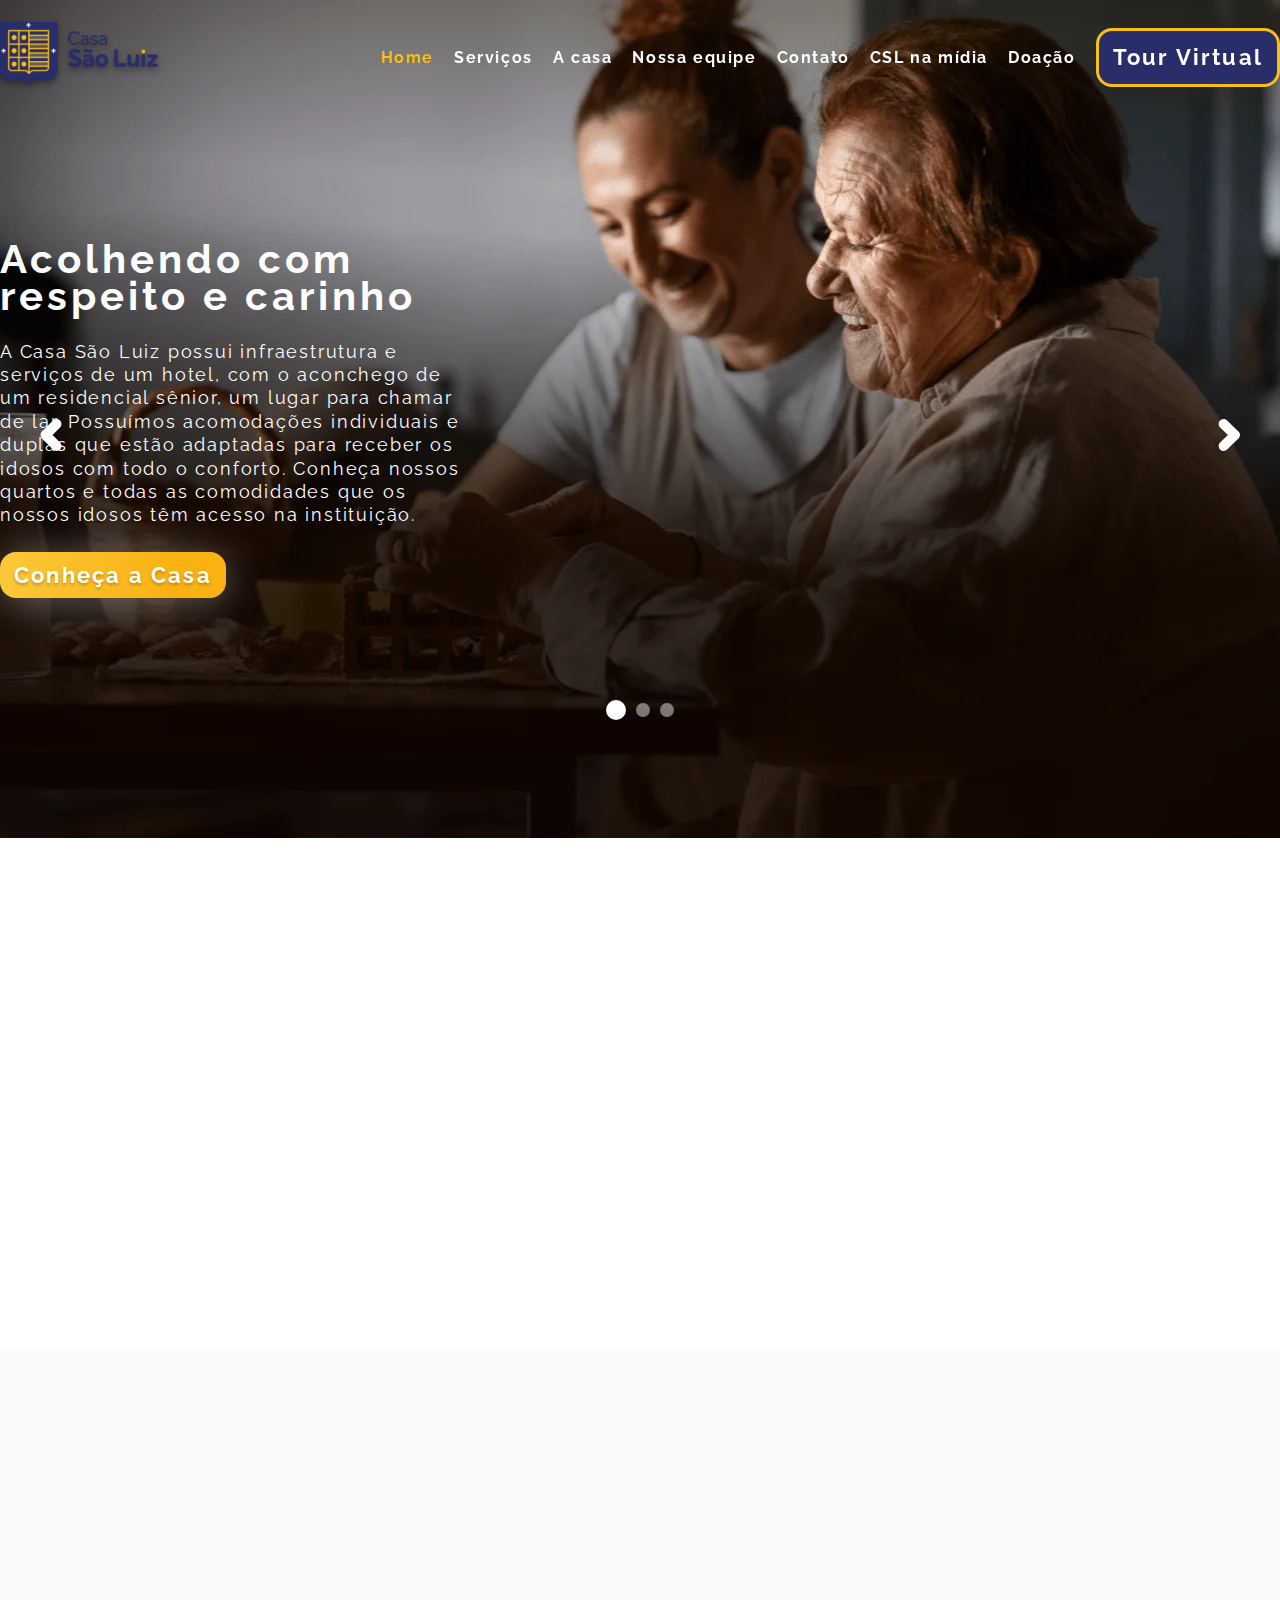
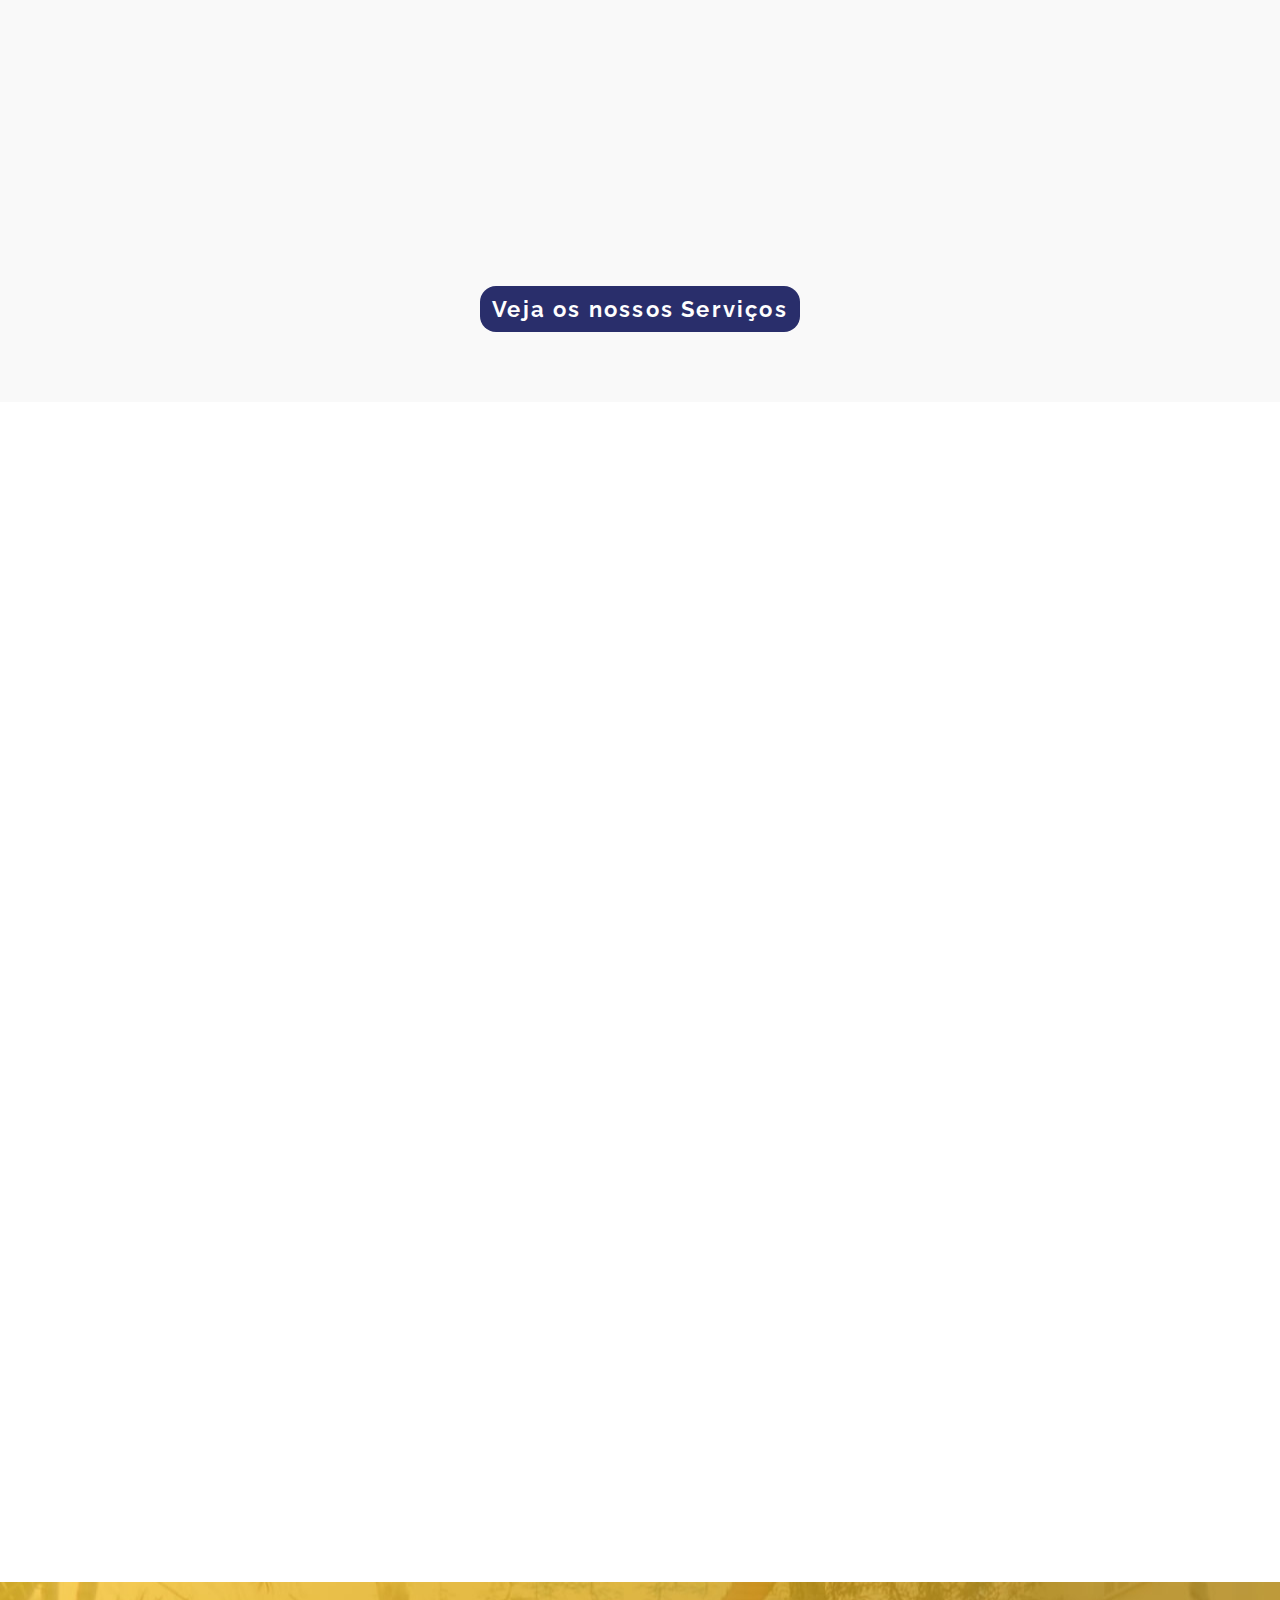
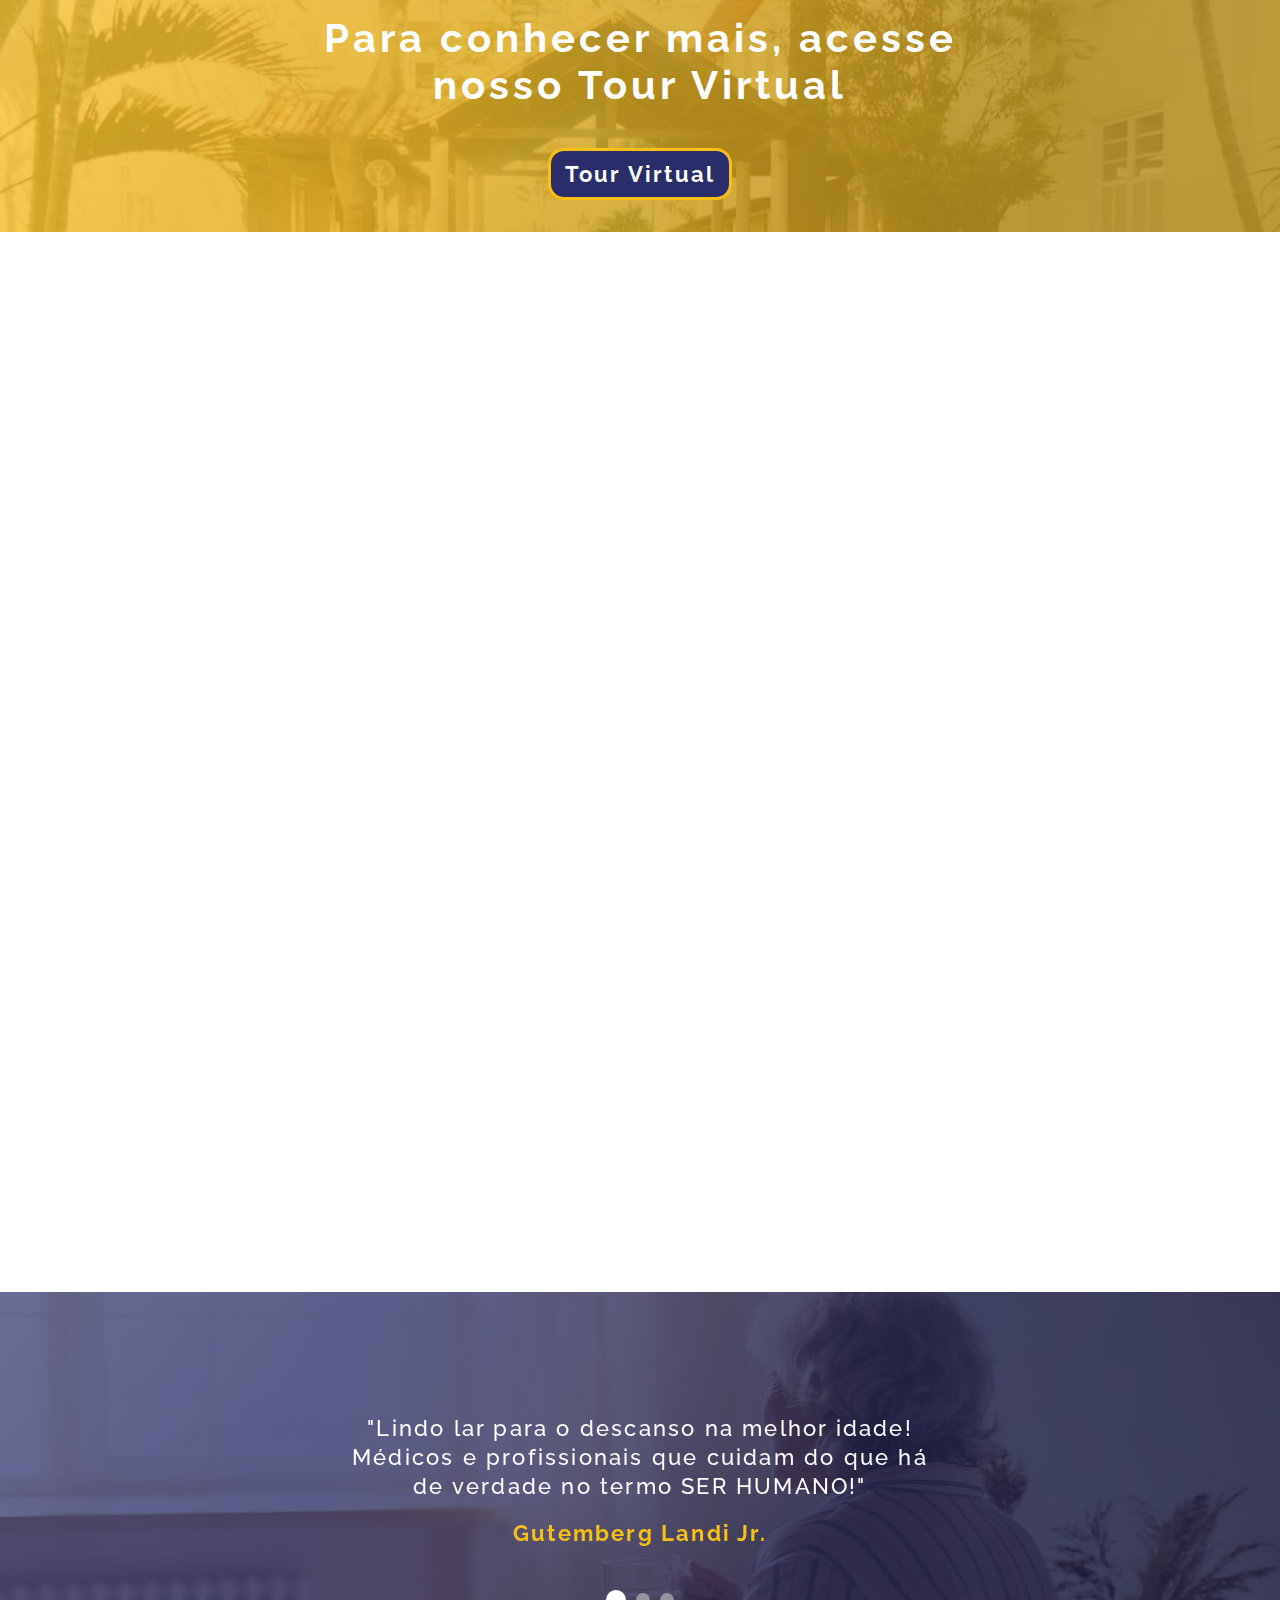
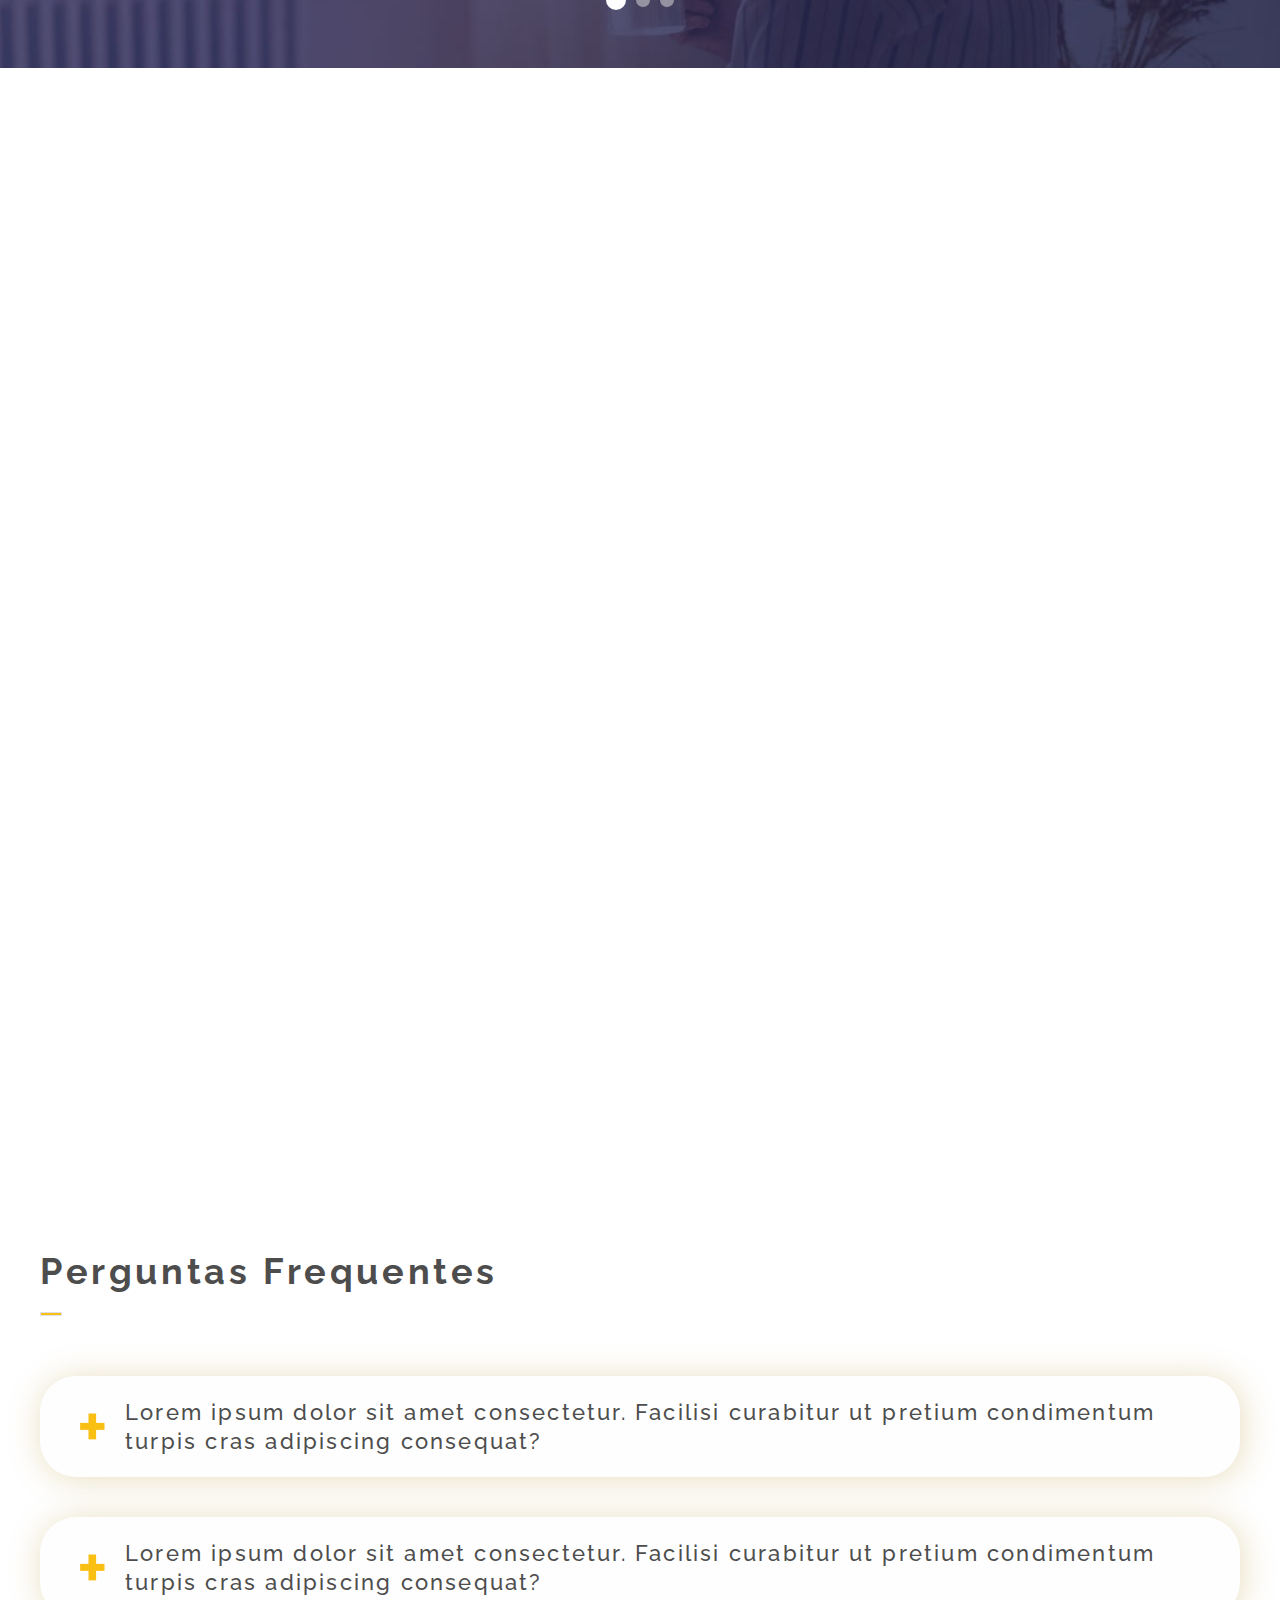
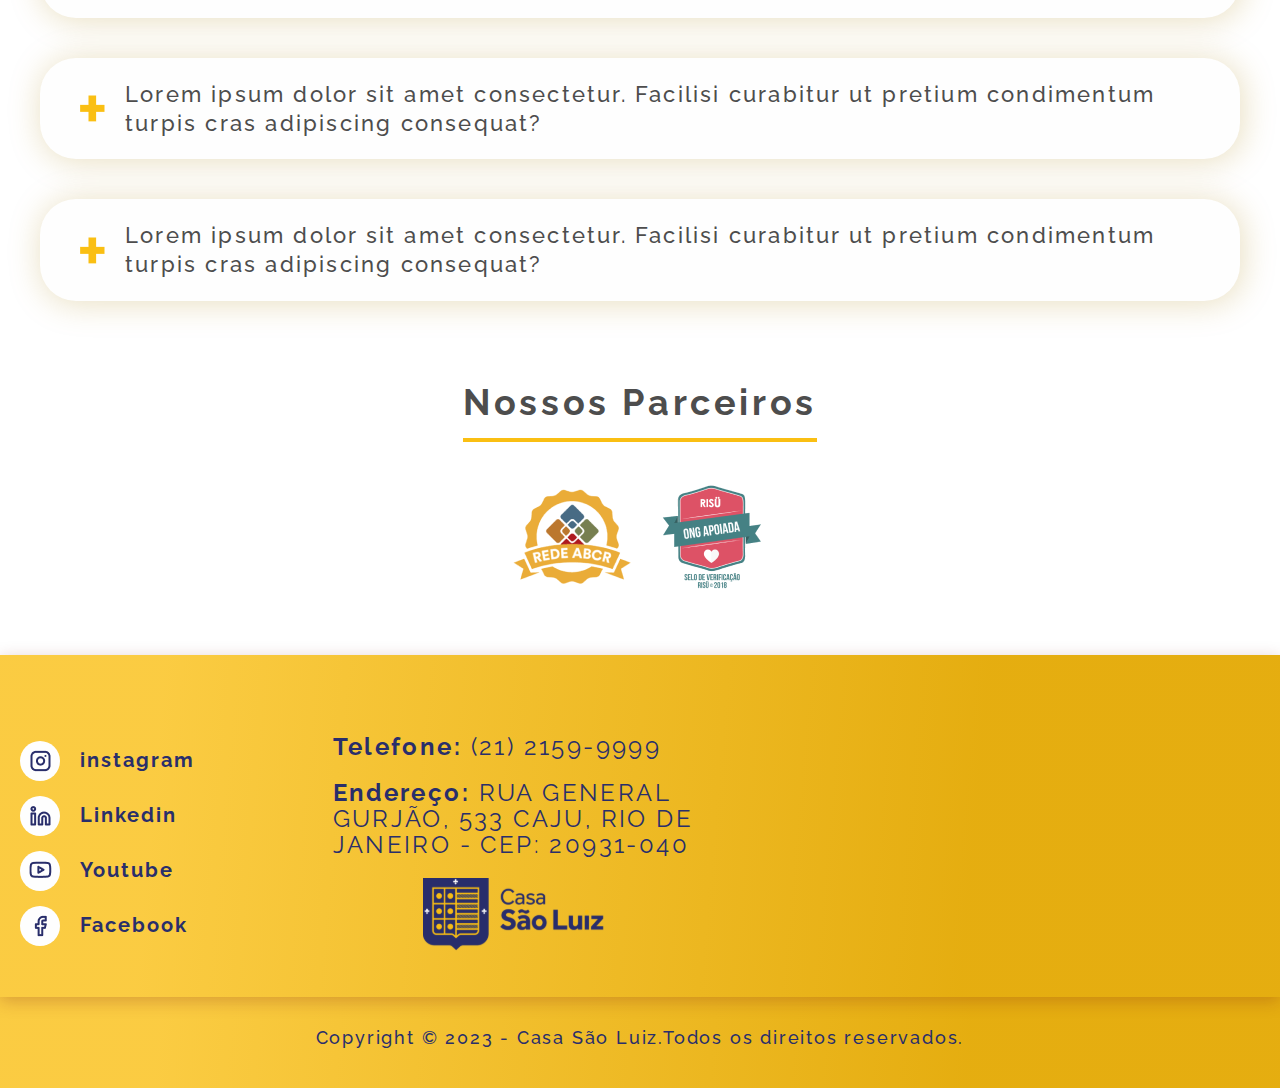
==== index.html @ 46556c10 "change form/ change size fonts/ change btn tour" ====
<!DOCTYPE html>
<html lang="pt-br">

<head>
    <meta charset="UTF-8">
    <meta http-equiv="X-UA-Compatible" content="IE=edge">
    <meta name="viewport" content="width=device-width, initial-scale=1">
    <meta name="description"
        content="A Casa de repouso São Luiz é uma Instituição para Idosos sem fins lucrativos. Acolhemos idosos com carinho e respeito há 130 anos.">
    <meta property="og:locale" content="pt_BR">
    <meta property="og:type" content="website">
    <meta property="og:title" content="Home - Casa São Luiz">
    <meta property="og:description"
        content="A Casa de repouso São Luiz é uma Instituição para Idosos sem fins lucrativos. Acolhemos idosos com carinho e respeito há 130 anos.">
    <meta property="og:site_name" content="Casa São Luiz">
    <meta property="article:publisher" content="https://www.facebook.com/casasluiz">
    <meta property="article:modified_time" content="2022-12-30T17:38:30+00:00">
    <meta property="og:image"
        content="https://casasaoluiz.org.br/wp-content/uploads/2021/04/CSL_DSC_1509-2_-1024x683.jpg">
    <meta name="twitter:card" content="summary_large_image">
    <meta name="twitter:label1" content="Est. tempo de leitura">
    <meta name="twitter:data1" content="1 minuto">
    <link rel="icon" sizes="32x32"
        href="https://cdn-hhoal.nitrocdn.com/YfvoYztIBISLGSLaoXtynJzKBxOsfIvE/assets/images/optimized/rev-8e15d08/casasaoluiz.org.br/wp-content/uploads/2021/05/e43bed149fd777dd4f799c64f51aa067.cropped-favicon-1.png">
    <link rel="icon" sizes="192x192"
        href="https://cdn-hhoal.nitrocdn.com/YfvoYztIBISLGSLaoXtynJzKBxOsfIvE/assets/images/optimized/rev-8e15d08/casasaoluiz.org.br/wp-content/uploads/2021/05/98d83c15ada9cad750ed7e3f1832c7be.cropped-favicon-1.png">
    <link rel="apple-touch-icon"
        href="https://cdn-hhoal.nitrocdn.com/YfvoYztIBISLGSLaoXtynJzKBxOsfIvE/assets/images/optimized/rev-8e15d08/casasaoluiz.org.br/wp-content/uploads/2021/05/f9b56d14bc8db55ab7fe6b8661c7eecb.cropped-favicon-1.png">
    <title>Home - Casa São Luiz</title>
    <link rel="stylesheet" href="css/style.css">
    <link rel="stylesheet" href="css/bootstrap.min.css">


</head>

<body>

    <header>
        <div class="container_header">
            <div class="container_header_int">
                <div class="area_container_header">
                    <a href="index.html">
                        <div class="logo">
                            <img src="img/logo.svg" alt="Casa São Luiz">
                        </div>
                    </a>
                   
                    <nav>
                        <ul>
                            <li><a href="index.html" class="active_menu">Home</a></li>
                            <li><a href="servicos.html">Serviços</a></li>
                            <li><a href="casa.html">A casa</a></li>
                            <li><a href="equipe.html">Nossa equipe</a></li>
                            <li><a href="contato.html">Contato</a></li>
                            <li><a href="csl_midia.html">CSL na mídia</a></li>
                            <li><a href="doacao.html">Doação</a></li>
                            <li class="btn_tour"><a href="#">Tour Virtual</a></li>
                        </ul>
                    </nav>
                    <div class="menu_mobile_open">
                        <div></div>
                        <div></div>
                        <div></div>
                    </div>

                    <div class="menu_mobile_close">
                        <div class="line_1"></div>
                        <div class="line_2"></div>
                    </div>

                    <div class="menu_mobile">
                        <nav>
                            <ul>
                                <li><a href="index.html">Home</a></li>
                                <li><a href="servicos.html">Serviços</a></li>
                                <li><a href="casa.html">A casa</a></li>
                                <li><a href="equipe.html">Nossa equipe</a></li>
                                <li><a href="contato.html">Contato</a></li>
                                <li><a href="csl_midia.html">CSL na mídia</a></li>
                                <li><a href="doacao.html">Doação</a></li>
                                <li class="btn_tour"><a href="#">Tour Virtual</a></li>
                            </ul>
                        </nav>
                    </div>


                </div>
            </div>
        </div>
    </header>

    <div id="carouselExampleControls" class="carousel slide" data-ride="carousel">

        <ol class="carousel-indicators principal">

            <div data-target="#carouselExampleControls" data-slide-to="0" class="active"></div>
            <div data-target="#carouselExampleControls" data-slide-to="1"></div>
            <div data-target="#carouselExampleControls" data-slide-to="2"></div>
        </ol>

        <div class="carousel-inner">

            <div class="carousel-item active">
                <div class="row">

                    <div class="area_slide_1">
                        <div class="container_text_slide">
                            <div class="container_text_slide_int">

                                <div class="area_texts_slide">
                                    <div class="title_slide">
                                        <h2>Acolhendo com respeito e carinho</h2>
                                    </div>

                                    <div class="sub_title_slide">
                                        <p>
                                            A Casa São Luiz possui infraestrutura e serviços de um hotel, com o
                                            aconchego de
                                            um residencial sênior, um lugar para chamar de lar. Possuímos acomodações
                                            individuais e duplas que estão adaptadas para receber os idosos com todo o
                                            conforto. Conheça nossos quartos e todas as comodidades que os nossos idosos
                                            têm
                                            acesso na instituição.
                                        </p>
                                    </div>

                                    <a href="#" target="_blank">
                                        <div class="btn_slide">
                                            <h2>Conheça a Casa</h2>
                                        </div>
                                    </a>

                                </div>

                            </div>
                        </div>
                    </div>

                </div>
            </div>

            <div class="carousel-item">
                <div class="row">

                    <div class="area_slide_2">
                        <div class="container_text_slide">
                            <div class="container_text_slide_int">

                                <div class="area_texts_slide">
                                    <div class="title_slide">
                                        <h2>Veja os nossos serviços</h2>
                                    </div>

                                    <div class="sub_title_slide">
                                        <p>
                                            Somos uma instituição centenária com a missão de proporcionar atendimento
                                            profissional de excelência aos nossos hóspedes, oferecendo equipe
                                            multidisciplinar e estrutura física segura e adaptada para bem receber todos
                                            os residentes.
                                        </p>
                                    </div>

                                    <a href="#" target="_blank">
                                        <div class="btn_slide">
                                            <h2>Conheça nossos Serviços</h2>
                                        </div>
                                    </a>

                                </div>

                            </div>
                        </div>
                    </div>

                </div>
            </div>

            <div class="carousel-item">
                <div class="row">

                    <div class="area_slide_3">
                        <div class="container_text_slide">
                            <div class="container_text_slide_int">

                                <div class="area_texts_slide">
                                    <div class="title_slide">
                                        <h2>Faça uma doação para nós</h2>
                                    </div>

                                    <div class="sub_title_slide">
                                        <p>
                                            A Casa São Luiz é uma instituição sem fins lucrativos. Isso significa que os
                                            valores recebidos pela Casa são reinvestidos em ações de melhoria do nosso
                                            espaço e da nossa equipe, sempre almejando um atendimento de excelência para
                                            nossos residentes.
                                        </p>
                                    </div>

                                    <a href="#" target="_blank">
                                        <div class="btn_slide">
                                            <h2>Faça uma Doação</h2>
                                        </div>
                                    </a>

                                </div>

                            </div>
                        </div>
                    </div>

                </div>
            </div>

        </div>

        <a class="carousel-control-prev" href="#carouselExampleControls" role="button" data-slide="prev">
            <div class="img_prev">
                <svg width="22" height="32" viewBox="0 0 21 32" fill="none" xmlns="http://www.w3.org/2000/svg">
                    <path d="M16 27L5 16L16 5" stroke="#FEFEFE" stroke-width="10" stroke-linecap="round"
                        stroke-linejoin="round" />
                </svg>
            </div>
            <!--<span class="carousel-control-prev-icon" aria-hidden="true"></span>-->
            <span class="sr-only">Previous</span>
        </a>
        <a class="carousel-control-next" href="#carouselExampleControls" role="button" data-slide="next">
            <div class="img_next">
                <svg width="22" height="32" viewBox="0 0 22 32" fill="none" xmlns="http://www.w3.org/2000/svg">
                    <path d="M5.61187 5L17 16L5.61187 27" stroke="#FEFEFE" stroke-width="10" stroke-linecap="round"
                        stroke-linejoin="round" />
                </svg>
            </div>
            <!--<span class="carousel-control-next-icon" aria-hidden="true"></span>-->
            <span class="sr-only">Next</span>
        </a>

    </div>

    <div class="container_casa">
        <div class="container_casa_int">
            <div class="area_casa">

                <div class="area_texts_casa" data-animation="left">

                    <div class="title_casa">
                        <h2>
                            A casa
                        </h2>
                    </div>

                    <div class="sub_title_casa">
                        <p>
                            A Casa São Luiz é uma instituição sem fins lucrativos que oferece cuidados com carinho e
                            respeito aos idosos +60. Possuímos profissionais capacitados e treinados. Oferecemos todo o
                            conforto e serviços de um residencial tanto para moradia como para moradia temporária.
                            Estamos preparados para receber também idosos que precisam de cuidados específicos.
                        </p>
                    </div>
                    <a href="#">
                        <div class="btn_casa">
                            <h2>
                                Conheça a Casa
                            </h2>
                        </div>
                    </a>


                </div>
                <div class="img_casa" data-animation="right">
                    <img src="img/a_casa.jpg" alt="A casa">
                </div>


            </div>
        </div>
    </div>


    <div class="container_servicos">

        <div class="container_servicos_int">
            <div class="area_servicos">

                <div class="img_servicos_1" data-animation="down" data-delay-1>
                    <div class="area_text_servicos">

                        <div class="title_servicos">
                            <h2>
                                Equipe de Cuidados Multidisciplinar
                            </h2>
                        </div>

                        <div class="sub_title_servicos">
                            <p>
                                Formada por profissionais de diversas áreas da saúde capacitados para atender os nossos
                                idosos.
                            </p>
                        </div>

                    </div>
                </div>
                <div class="img_servicos_2" data-animation="down" data-delay-2>
                    <div class="area_text_servicos">

                        <div class="title_servicos">
                            <h2>
                                Acompanhamento Médico
                            </h2>
                        </div>

                        <div class="sub_title_servicos">
                            <p>
                                Nossos médicos realizam o acompanhamento integral dos nossos residentes.
                            </p>
                        </div>

                    </div>
                </div>
                <div class="img_servicos_3" data-animation="down" data-delay-3>
                    <div class="area_text_servicos">

                        <div class="title_servicos">
                            <h2>
                                Enfermagem e Cuidadores 24h
                            </h2>
                        </div>

                        <div class="sub_title_servicos">
                            <p>
                                Equipe composta por enfermeiras, técnicos e cuidadores.
                            </p>
                        </div>

                    </div>
                </div>
                <div class="img_servicos_4"  data-animation="down" data-delay-4>
                    <div class="area_text_servicos">

                        <div class="title_servicos">
                            <h2>
                                Socialização
                            </h2>
                        </div>

                        <div class="sub_title_servicos">
                            <p>
                                Promovemos diversas atividades importantes para a rotina dos idosos.
                            </p>
                        </div>

                    </div>
                </div>

            </div>

            <a href="#">
                <div class="btn_servicos">
                    <h2>Veja os nossos Serviços</h2>
                </div>
            </a>

        </div>
    </div>




    <div class="container_atendimento">
        <div class="container_atendimento_int">
            <div class="title_atendimento"  data-animation="left">
                <h2>Modalidades de Atendimento</h2>
                <div class="border"></div>
            </div>
            <div class="area_atendimento">

                <div class="atendimento_card" data-animation="down" data-delay-1 data-animation-top>
                    <div class="area_texts_residencia">

                        <div class="title_residencia">
                            <h2>Residência Permanente:</h2>
                        </div>
                        <div class="sub_title_residencia">
                            <p>
                                Oferecemos um conceito diferenciado de residência sênior permanente. Os idosos desfrutam
                                das
                                vantagens de morar em um lar tranquilo e moderno. Além de terem a disposição serviços
                                voltados para o bem-estar e a socialização dos residentes.
                            </p>
                        </div>
                        <div class="info_residencia">
                            <a href="#">
                                <p>Saiba mais +</p>
                            </a>
                        </div>
                    </div>
                    <div class="border_right"></div>
                </div>

                <div class="atendimento_card"  data-animation="down" data-delay-3 data-animation-top>
                    <div class="area_texts_residencia">

                        <div class="title_residencia">
                            <h2>Residência Temporária:</h2>
                        </div>
                        <div class="sub_title_residencia">
                            <p>
                                A Casa São Luiz também oferece a modalidade de residência temporária. Ela é indicada
                                para idosos que necessitam passar um tempo conosco, seja um período de férias ou um
                                período de recuperação, por exemplo, decorrente de uma intervenção cirúrgica.
                            </p>
                        </div>

                        <div class="info_residencia">
                            <a href="#">
                                <p>Saiba mais +</p>
                            </a>
                        </div>

                    </div>
                    <div class="border_right"></div>
                </div>

            </div>
        </div>
    </div>

    <div class="container_slide">
        <div class="container_slide_int">

            <div class="area_slide_servicos">

                <div id="carouselExampleControls_2" class="carousel slide" data-ride="carousel" data-animation="left">

                    <div class="carousel-inner">

                        <div class="carousel-item active">
                            <div class="row">
                                <div class="img_slide">
                                    <img src="img/img_slide_1.jpg" alt="" loading="lazy">
                                </div>
                            </div>
                        </div>

                        <div class="carousel-item">
                            <div class="row">

                                <div class="img_slide">
                                    <img src="img/img_slide_2.jpg" alt="" loading="lazy">
                                </div>

                            </div>
                        </div>

                        <div class="carousel-item">
                            <div class="row">

                                <div class="img_slide">
                                    <img src="img/img_slide_3.jpg" alt="" loading="lazy">
                                </div>

                            </div>
                        </div>

                    </div>

                </div>

                <div class="area_text_slide" data-animation="right">
                    <div class="text_slide_servicos">
                        <p>
                            A Casa São Luiz possui infraestrutura e serviços de um hotel, com o aconchego de um
                            residencial
                            sênior, um lugar para chamar de lar. Possuímos acomodações individuais e duplas que estão
                            adaptadas
                            para receber os idosos com todo o conforto. Conheça nossos quartos e todas as comodidades
                            que os
                            nossos idosos têm acesso na instituição.
                        </p>
                    </div>
                    <ol class="carousel-indicators position">
                        <div data-target="#carouselExampleControls_2" data-slide-to="0" class="img_icon_slide active">
                            <img src="img/img_icon_slide_1.jpg" alt="" loading="lazy">
                        </div>
                        <div data-target="#carouselExampleControls_2" data-slide-to="1" class="img_icon_slide">
                            <img src="img/img_icon_slide_2.jpg" alt="" loading="lazy">
                        </div>
                        <div data-target="#carouselExampleControls_2" data-slide-to="2" class="img_icon_slide">
                            <img src="img/img_icon_slide_3.jpg" alt="" loading="lazy">
                        </div>
                    </ol>

                </div>

            </div>


        </div>
    </div>


    <section id="container_tour">
        <div class="container_tour">
            <div class="container_tour_int">
                <div class="area_tour">
                    <div class="title_tour">
                        <h2>
                            Para conhecer mais, acesse<br> nosso Tour Virtual
                        </h2>
                    </div>
                    <a href="#">
                        <div class="btn_tour">
                            <h2>
                                Tour Virtual
                            </h2>
                        </div>
                    </a>

                </div>
            </div>
        </div>
    </section>



    <div class="container_galery">
        <div class="container_galery_int">
            <div class="area_galery">
                <div class="galery" data-animation="down" data-delay-1>
                    <img src="img/galery_1.webp" alt="" loading="lazy">
                </div>
                <div class="galery" data-animation="down" data-delay-2>
                    <img src="img/galery_2.webp" alt="" loading="lazy">
                </div>
                <div class="galery" data-animation="down" data-delay-3>
                    <img src="img/galery_3.webp" alt="" loading="lazy">
                </div>
                <div class="galery" data-animation="down" data-delay-1>
                    <img src="img/galery_4.webp" alt="" loading="lazy">
                </div>
                <div class="galery" data-animation="down" data-delay-2>
                    <img src="img/galery_5.webp" alt="" loading="lazy">
                </div>
                <div class="galery" data-animation="down" data-delay-3>
                    <img src="img/galery_6.webp" alt="" loading="lazy">
                </div>
                <div class="galery" data-animation="down" data-delay-1>
                    <img src="img/galery_7.webp" alt="" loading="lazy">
                </div>
                <div class="galery" data-animation="down" data-delay-2>
                    <img src="img/galery_8.webp" alt="" loading="lazy">
                </div>
                <div class="galery" data-animation="down" data-delay-3>
                    <img src="img/galery_9.webp" alt="" loading="lazy">
                </div>
               
            </div>
        </div>
    </div>

    <div class="modal_galery">
        <div class="area_modal_galery">
            <div class="area_close">
                <img src="img/close.svg" alt="">
            </div>
         
            <img class="modal_img" src="">
        </div>
    </div>



    <div class="container_comments">
        <div class="container_comments_int">
            <div class="area_comments">

                <div id="carouselExampleControls_3" class="carousel slide" data-ride="carousel">
                    <ol class="carousel-indicators principal_2">
                        <div data-target="#carouselExampleControls_3" data-slide-to="0" class="active"></div>
                        <div data-target="#carouselExampleControls_3" data-slide-to="1"></div>
                        <div data-target="#carouselExampleControls_3" data-slide-to="2"></div>
                    </ol>

                    <div class="carousel-inner">

                        <div class="carousel-item active">
                            <div class="row">
                                <div class="area_comments_int">
                                    <div class="comment">
                                        <h2>
                                            "Lindo lar para o descanso na melhor idade! Médicos e profissionais que
                                            cuidam do que há de verdade no termo SER HUMANO!"
                                        </h2>
                                    </div>
                                    <div class="author">
                                        <h2>
                                            Gutemberg Landi Jr.
                                        </h2>
                                    </div>
                                </div>

                            </div>
                        </div>

                        <div class="carousel-item">
                            <div class="row">
                                <div class="area_comments_int">
                                    <div class="comment">
                                        <h2>
                                            "Local agradável, acolhedor e com pessoas simpáticas no seu atendimento."
                                        </h2>
                                    </div>
                                    <div class="author">
                                        <h2>
                                            Fernando Frota
                                        </h2>
                                    </div>
                                </div>

                            </div>
                        </div>

                        <div class="carousel-item">
                            <div class="row">
                                <div class="area_comments_int">
                                    <div class="comment">
                                        <h2>
                                            "Lugar de Paz e Tranquilidade, foi um prazer ter trabalhado neste ambiente,
                                            ou melhor, ter feito parte desta família tanto da parte profissional quanto
                                            da parte dos residentes..Experiência para toda a Vida!"
                                        </h2>
                                    </div>
                                    <div class="author">
                                        <h2>
                                            Alexandre Mendes
                                        </h2>
                                    </div>
                                </div>

                            </div>
                        </div>

                    </div>

                </div>

            </div>
        </div>
    </div>

    <div class="container_blog">
        <div class="container_blog_int">
            <div class="area_blog_texts">
                <div class="title_blog" data-animation="left" data-delay-1>
                    <h2>Notícias do nosso Blog</h2>
                    <div class="border"></div>
                </div>

                <div class="sub_title_blog" data-animation="left" data-delay-2>
                    <p>
                        O blog da Casa São Luiz busca oferecer conteúdo exclusivo para os nossos visitantes. Aqui você
                        encontra temas relevantes sobre saúde e bem-estar, cuidados com os idosos, histórias sobre
                        nossos residentes e colaboradores, além de dicas das nossas equipes.
                    </p>
                </div>

                <a href="#">
                    <div class="btn_blog"  data-animation="left" data-delay-3>
                        <h2>
                            Conheça nosso Blog
                        </h2>
                    </div>
                </a>

            </div>

            <div class="area_blog_post">

                <div class="img_blog_1" data-animation="down" data-delay-1>
                    <div class="area_text_blog_post">

                        <div class="title_blog_post">
                            <h2>
                                Como combater o alcoolismo na terceira idade?
                            </h2>
                        </div>

                        <div class="sub_title_blog_post">
                            <p>
                                Alcoolismo na terceira idade - Muito se fala em abuso de álcool e outras droga...
                            </p>
                        </div>
                        <a href="#">
                            <div class="btn_blog_post">
                                <h2>
                                    Veja mais
                                </h2>
                            </div>
                        </a>

                    </div>
                </div>
                <div class="img_blog_2" data-animation="down" data-delay-2>
                    <div class="area_text_blog_post">

                        <div class="title_blog_post">
                            <h2>
                                Roxo e laranja são as cores do mês de fevereiro
                            </h2>
                        </div>

                        <div class="sub_title_blog_post">
                            <p>
                                Durante o período de fevereiro, as cores roxa e laranja são utilizadas em diversos...
                            </p>
                        </div>
                        <a href="#">
                            <div class="btn_blog_post">
                                <h2>
                                    Veja mais
                                </h2>
                            </div>
                        </a>

                    </div>
                </div>
                <div class="img_blog_3" data-animation="down" data-delay-3>
                    <div class="area_text_blog_post">

                        <div class="title_blog_post">
                            <h2>
                                A importância da higiene na terceira idade
                            </h2>
                        </div>

                        <div class="sub_title_blog_post">
                            <p>
                                Higiene na terceira idade - O envelhecimento é marcado por muitas mudanças físicas ...
                            </p>
                        </div>
                        <a href="#">
                            <div class="btn_blog_post">
                                <h2>
                                    Veja mais
                                </h2>
                            </div>
                        </a>

                    </div>
                </div>


            </div>

        </div>
    </div>


    <div class="container_faq">
        <div class="container_faq_int">

            <div class="area_faq">

                <div class="title_faq">
                    <h2>Perguntas Frequentes</h2>
                    <div class="border"></div>
                </div>

                <div class="faq_quests">
                    <div class="quest">
                        <img src="img/+.png" alt="">
                        <h2>
                            Lorem ipsum dolor sit amet consectetur. Facilisi curabitur ut pretium condimentum turpis
                            cras adipiscing consequat?
                        </h2>


                    </div>

                </div>

                <div class="aswer">
                    <h2>Lorem ipsum dolor sit amet, consectetur adipiscing elit, sed do eiusmod tempor
                        incididunt ut labore et dolore magna aliqua. Ut enim ad minim veniam, quis nostrud
                        exercitation ullamco laboris nisi ut aliquip ex ea commodo consequat. Duis aute
                        irure dolor in reprehenderit in voluptate velit esse cillum dolore eu fugiat nulla
                        pariatur. Excepteur sint occaecat cupidatat non proident, sunt in culpa qui officia
                        deserunt mollit anim id est laborum.
                    </h2>
                </div>

                <div class="faq_quests">
                    <div class="quest">
                        <img src="img/+.png" alt="">
                        <h2>
                            Lorem ipsum dolor sit amet consectetur. Facilisi curabitur ut pretium condimentum turpis
                            cras adipiscing consequat?
                        </h2>

                    </div>

                </div>

                <div class="aswer">
                    <h2>Lorem ipsum dolor sit amet, consectetur adipiscing elit, sed do eiusmod tempor
                        incididunt ut labore et dolore magna aliqua. Ut enim ad minim veniam, quis nostrud
                        exercitation ullamco laboris nisi ut aliquip ex ea commodo consequat. Duis aute
                        irure dolor in reprehenderit in voluptate velit esse cillum dolore eu fugiat nulla
                        pariatur. Excepteur sint occaecat cupidatat non proident, sunt in culpa qui officia
                        deserunt mollit anim id est laborum.
                    </h2>
                </div>

                <div class="faq_quests">
                    <div class="quest">
                        <img src="img/+.png" alt="">
                        <h2>
                            Lorem ipsum dolor sit amet consectetur. Facilisi curabitur ut pretium condimentum turpis
                            cras adipiscing consequat?
                        </h2>

                    </div>

                </div>

                <div class="aswer">
                    <h2>Lorem ipsum dolor sit amet, consectetur adipiscing elit, sed do eiusmod tempor
                        incididunt ut labore et dolore magna aliqua. Ut enim ad minim veniam, quis nostrud
                        exercitation ullamco laboris nisi ut aliquip ex ea commodo consequat. Duis aute
                        irure dolor in reprehenderit in voluptate velit esse cillum dolore eu fugiat nulla
                        pariatur. Excepteur sint occaecat cupidatat non proident, sunt in culpa qui officia
                        deserunt mollit anim id est laborum.
                    </h2>
                </div>

                <div class="faq_quests">
                    <div class="quest">
                        <img src="img/+.png" alt="">
                        <h2>
                            Lorem ipsum dolor sit amet consectetur. Facilisi curabitur ut pretium condimentum turpis
                            cras adipiscing consequat?
                        </h2>
                    </div>

                </div>
                <div class="aswer">
                    <h2>
                        Lorem ipsum dolor sit amet, consectetur adipiscing elit, sed do eiusmod tempor
                        incididunt ut labore et dolore magna aliqua. Ut enim ad minim veniam, quis nostrud
                        exercitation ullamco laboris nisi ut aliquip ex ea commodo consequat. Duis aute
                        irure dolor in reprehenderit in voluptate velit esse cillum dolore eu fugiat nulla
                        pariatur. Excepteur sint occaecat cupidatat non proident, sunt in culpa qui officia
                        deserunt mollit anim id est laborum.

                    </h2>
                </div>

            </div>

        </div>
    </div>


    <div class="container_parceiros">
        <div class="container_parceiros_int">
            <div class="area_parceiros">
                <div class="title_parceiros">
                    <h2>Nossos Parceiros</h2>
                    <div class="border_2"></div>
                </div>

                <div class="parceiros">
                    <img src="img/rede_abcr.png" alt="Rede abcr">
                    <img src="img/selo_ong.png" alt="Ong apoiada">
                </div>
            </div>
        </div>
    </div>

    <!--Footer-->
    <footer>

        <div class="container_footer">
            <div class="container_footer_int">

                <div class="area_footer">

                    <div class="footer_col_1">
                        <a href="https://www.instagram.com/casasaoluizrj/" target="_blank">
                            <div class="footer_col_1_int">
                                <div class="footer_social">
                                    <img src="img/instagram.png" alt="">
                                </div>
                                <div class="footer_social_text">
                                    <p>instagram</p>
                                </div>
                            </div>
                        </a>
                        <a href="https://www.linkedin.com/company/casa-s%C3%A3o-luiz-rj/posts/?feedView=all&viewAsMember=true"
                            target="_blank">
                            <div class="footer_col_1_int">
                                <div class="footer_social">
                                    <img src="img/linkedin.png" alt="">
                                </div>
                                <div class="footer_social_text">
                                    <p>Linkedin</p>
                                </div>
                            </div>
                        </a>

                        <a href="https://www.youtube.com/channel/UCD1l0PDqXfM-GAcoWGagxQA" target="_blank">
                            <div class="footer_col_1_int">
                                <div class="footer_social">
                                    <img src="img/youtube.png" alt="">
                                </div>
                                <div class="footer_social_text">
                                    <p>Youtube</p>
                                </div>
                            </div>
                        </a>


                        <a href="https://www.facebook.com/casasaoluizrj" target="_blank">
                            <div class="footer_col_1_int">
                                <div class="footer_social">
                                    <img src="img/facebook.png" alt="">
                                </div>
                                <div class="footer_social_text">
                                    <p>Facebook</p>
                                </div>
                            </div>
                        </a>

                    </div>


                    <div class="endereco_col_2">
                        <div class="telefone">
                            <h2><b>Telefone:</b> (21) 2159-9999</h2>
                        </div>
                        <div class="endereco">
                            <h2><b>Endereço:</b> RUA GENERAL GURJÃO, 533 CAJU, RIO DE JANEIRO - CEP: 20931-040</h2>
                        </div>
                        <div class="logo_footer">
                            <img src="img/logo.svg" alt="">
                        </div>

                    </div>


                    <iframe
                        src="https://www.google.com/maps/embed?pb=!1m18!1m12!1m3!1d3675.9587299520335!2d-43.21753844830483!3d-22.877982892524635!2m3!1f0!2f0!3f0!3m2!1i1024!2i768!4f13.1!3m3!1m2!1s0x997ed5b7a075b9%3A0x6ddc06ecf5441983!2sR.%20Gen.%20Gurj%C3%A3o%2C%20533%20-%20Caju%2C%20Rio%20de%20Janeiro%20-%20RJ%2C%2020931-040!5e0!3m2!1spt-BR!2sbr!4v1678509764818!5m2!1spt-BR!2sbr"
                        width="425" height="257" style="border:0;" allowfullscreen="" loading="lazy"
                        referrerpolicy="no-referrer-when-downgrade">
                    </iframe>

                </div>

            </div>
        </div>


    </footer>

    <div class="copy">
        <div class="area_copy">
            <p>Copyright © 2023 - Casa São Luiz.Todos os direitos reservados.</p>
        </div>
    </div>


    <script src="js/jquery-3.6.1.min.js"></script>
    <script src="js/bootstrap.min.js"></script>
    <script src="js/script.js"></script>
    <script type="text/javascript">
        $('.carousel').carousel({
            interval: 10000

        });


        let selected1 = $('.img_icon_slide');
        selected1.on('click', function () {

            selected1.removeClass('active');
            $(this).addClass('active');

        });
    </script>
</body>

</html>
---- css/style.css ----
@import url('https://fonts.googleapis.com/css2?family=Raleway:wght@400;500;600;700&display=swap');

* {
    font-family: 'Raleway';
}

:root {
    --font-color-principal: #FEFEFE;
    --font-color-info: #4D4D4D;
    --font-weight-400: 400;
    --font-weight-500: 500;
    --font-weight-600: 600;
    --font-weight-700: 700;
    --letter-spacing: 0.1em;
}

body {
    margin: 0px;
    padding: 0px;
}

img {
    vertical-align: unset !important;
}

[data-animation] {
    opacity: 0;
    transition: all 400ms ease-in !important;
}

[data-animation-top] {
    -webkit-transform: translateY(20px) scaleY(1.2) !important;
    -ms-transform: translateY(20px) scaleY(1.2) !important;
    transform: translateY(20px) scaleY(1.2) !important;
    opacity: 0;
    -webkit-transition-property: opacity, -webkit-transform;
    transition-property: opacity, -webkit-transform;
    -o-transition-property: transform, opacity;
    transition-property: transform, opacity;
    transition-property: transform, opacity, -webkit-transform;
}

[data-delay-1] {
    transition-delay: 200ms !important;
}

[data-delay-2] {
    transition-delay: 400ms !important;
}

[data-delay-3] {
    transition-delay: 600ms !important;
}

[data-delay-4] {
    transition-delay: 800ms !important;
}

[data-delay-5] {
    transition-delay: 1000ms !important;
}

[data-animation="down"] {
    transform: translate3d(0, 20px, 0);
}

[data-animation="left"] {
    transform: translate3d(-20px, 0, 0);
}

[data-animation="right"] {
    transform: translate3d(20px, 0, 0);
}

[data-animation].animate {
    opacity: 1;
    transform: translate3d(0px, 0px, 0px);
    -webkit-transform: translate(0) scaleY(1) !important;
    -ms-transform: translate(0) scaleY(1) !important;
    transform: translate(0) scaleY(1) !important;
}

/*Header*/
header {
    position: relative;
    z-index: 1;
    width: 100%;
    height: 75px;
    margin: 20px 0px;
}

.container_header {
    display: flex;
    justify-content: center;
    align-items: center;
    height: 100%;
    width: 100%;
}

.container_header_int {
    display: flex;
    justify-content: center;
    width: 100%;
    max-width: 1280px;
}

.area_container_header {
    display: flex;
    align-items: center;
    height: 100%;
    width: 100%;
}

.logo img {
    max-width: 200px;
    width: 100%;
    filter: drop-shadow(0 3px 3px rgba(0, 0, 0, .4));
}

.menu_mobile {
    display: none;
}

nav {
    width: 100%;
}

nav ul {
    display: flex;
    align-items: center;
    justify-content: flex-end;
    gap: 20px;
    margin: 0px;
    padding: 0px;
    width: 100%;
}

nav ul li .active_menu {
    color: #FABF13;
}

nav ul li a:hover {
    color: #FABF13;
}

nav ul li {
    text-align: center;
    list-style: none;
    width: 100%;
    max-width: max-content;
}

a {
    text-decoration: none;
    max-width: max-content;
}

a:hover {
    text-decoration: none !important;
    color: var(--font-color-principal);
}

nav ul li a {
    font-size: 16px;
    color: var(--font-color-principal);
    font-weight: var(--font-weight-700);
    letter-spacing: var(--letter-spacing);
}

.btn_tour {
    display: flex;
    justify-content: center;
    align-items: center;
    background: #292E6B;
    border-radius: 16px;
    padding: 10px 15px;
    max-width: max-content;
    transition: all ease-in 100ms;
    border: 3px solid #FABF13;
}

.btn_tour a {
    font-size: 22px;
    color: var(--font-color-principal);
    font-weight: var(--font-weight-700);
    letter-spacing: var(--letter-spacing);
    margin: 0px;
}

.btn_tour:hover > h2 {
    color: var(--font-color-principal);
}

/*Section slide*/
.area_slide_1 {
    background-image: url(../img/acolhendo_slide.webp);
    background-size: cover;
    background-repeat: no-repeat;
    background-position: center;
    height: 838px;
    width: 100%;
}

.area_slide_2 {
    background-image: url(../img/servicos_slide.webp);
    background-size: cover;
    background-repeat: no-repeat;
    background-position: center;
    height: 838px;
    width: 100%;
}

.area_slide_3 {
    background-image: url(../img/doacao_slide.webp);
    background-size: cover;
    background-repeat: no-repeat;
    background-position: center;
    height: 838px;
    width: 100%;
}

#carouselExampleControls {
    margin-top: -115px;
}

.container_text_slide {
    display: flex;
    justify-content: center;
    align-items: center;
    width: 100%;
    height: 100%;
}

.container_text_slide_int {
    display: flex;
    justify-content: flex-start;
    width: 100%;
    max-width: 1280px;
}

.area_texts_slide {
    display: flex;
    flex-direction: column;
    gap: 25px;
    max-width: 470px;
}

.title_slide h2 {
    font-weight: var(--font-weight-700);
    font-size: 40px;
    line-height: 93.69%;
    letter-spacing: var(--letter-spacing);
    color: var(--font-color-principal);
    margin: 0px;
}

.sub_title_slide p {
    font-weight: var(--font-weight-400);
    font-size: 18px;
    line-height: 130%;
    letter-spacing: var(--letter-spacing);
    color: var(--font-color-principal);
    margin: 0px;
}

.btn_slide {
    display: flex;
    justify-content: center;
    align-items: center;
    background: linear-gradient(275.49deg, rgba(255, 0, 0, 0.076) 21.52%, rgba(255, 255, 255, 0.168) 103.94%), #FABF13;
    box-shadow: 0px 4px 43px rgba(255, 255, 255, 0.36);
    border-radius: 16px;
    padding: 10px 14px;
    max-width: max-content;
    transition: all ease-in 100ms;
}

.btn_slide h2 {
    font-weight: var(--font-weight-700);
    font-size: 22px;
    line-height: 26px;
    letter-spacing: var(--letter-spacing);
    color: var(--font-color-principal);
    text-shadow: 0px 2px 3px rgba(0, 0, 0, 0.25);
    margin: 0px;
}

.btn_slide:hover>h2 {
    color: #2A2E68;
}

.carousel {
    z-index: 0 !important;
}

.carousel-control-next {
    right: 40px !important;
    opacity: 1 !important;
    top: 50% !important;
    height: max-content !important;
    width: max-content !important;
    z-index: 0 !important;
}

.carousel-control-prev {
    left: 40px !important;
    opacity: 1 !important;
    top: 50% !important;
    height: max-content !important;
    width: max-content !important;
    z-index: 0 !important;
}

.carousel-indicators.principal {
    display: flex;
    align-items: center;
    gap: 10px;
    top: 700px !important;
    bottom: 0px !important;
    height: fit-content;
}

.carousel-indicators.principal .active {
    width: 20px !important;
    height: 20px !important;
    border-radius: 100px;
    background: var(--font-color-principal);
}

.carousel-indicators.principal div {
    width: 14px;
    height: 14px;
    border-radius: 100px;
    background: rgba(217, 217, 217, 0.54);
    transition: all ease 300ms;
    cursor: pointer;
}

.row {
    margin: 0px !important;
}

/*Section a casa*/
.container_casa {
    display: flex;
    justify-content: center;
    width: 100%;
    padding: 0px 0px 60px 0px;
}

.container_casa_int {
    display: flex;
    justify-content: center;
    width: 100%;
    max-width: 1280px;
}

.area_casa {
    display: flex;
    justify-content: space-between;
    width: 100%;
    margin-top: -80px;
    position: relative;
    z-index: 1;
}

.area_texts_casa {
    display: flex;
    justify-content: flex-end;
    flex-direction: column;
    gap: 40px;
    max-width: 470px;
}

.title_casa h2 {
    font-weight: var(--font-weight-700);
    font-size: 36px;
    line-height: 93.69%;
    letter-spacing: var(--letter-spacing);
    color: var(--font-color-info);
    margin: 0px;
}

.sub_title_casa p {
    font-weight: var(--font-weight-400);
    font-size: 16px;
    line-height: 130%;
    letter-spacing: var(--letter-spacing);
    color: var(--font-color-info);
    margin: 0px;
}

.btn_casa {
    display: flex;
    justify-content: center;
    align-items: center;
    background: #292E6B;
    border-radius: 16px;
    padding: 10px 12px;
    max-width: max-content;
    transition: all ease-in 100ms;
}

.btn_casa h2 {
    font-weight: var(--font-weight-700);
    font-size: 22px;
    line-height: 26px;
    letter-spacing: var(--letter-spacing);
    color: var(--font-color-principal);
    margin: 0px;
}

.btn_casa:hover>h2 {
    color: #FABF13;
}

.img_casa img {
    max-width: max-content;
    width: 100%;
    border-radius: 10px;
}

/*Section serviços*/

.container_servicos {
    display: flex;
    justify-content: center;
    width: 100%;
    background-color: #F9F9F9;
    padding: 40px 0px 70px 0px;
}

.container_servicos_int {
    display: flex;
    justify-content: center;
    align-items: center;
    flex-direction: column;
    gap: 50px;
    width: 100%;
    max-width: 1280px;
}

.area_servicos {
    display: flex;
    justify-content: space-between;
    width: 100%;
}

.btn_servicos {
    display: flex;
    justify-content: center;
    align-items: center;
    background: #292E6B;
    border-radius: 16px;
    padding: 10px 12px;
    max-width: max-content;
    transition: all ease-in 100ms;
}

.btn_servicos h2 {
    font-size: 22px;
    color: var(--font-color-principal);
    font-weight: var(--font-weight-700);
    letter-spacing: var(--letter-spacing);
    margin: 0px;
}

.btn_servicos:hover>h2 {
    color: #FABF13;
}


.img_servicos_1 {
    background-image: url(../img/cuidados.jpg);
    background-position: center;
    background-repeat: no-repeat;
    max-width: 300px;
    width: 100%;
    height: 445px;
    cursor: pointer;
    transition: all ease 200ms;
    border-radius: 10px;
}

.img_servicos_2 {
    background-image: url(../img/acompanhamento.jpg);
    background-position: center;
    background-repeat: no-repeat;
    max-width: 300px;
    width: 100%;
    height: 445px;
    cursor: pointer;
    transition: all ease 200ms;
    border-radius: 10px;
}

.img_servicos_3 {
    background-image: url(../img/enfermagem.jpg);
    background-position: center;
    background-repeat: no-repeat;
    max-width: 300px;
    width: 100%;
    height: 445px;
    cursor: pointer;
    transition: all ease 200ms;
    border-radius: 10px;
}

.img_servicos_4 {
    background-image: url(../img/socializacao.jpg);
    background-position: center;
    background-repeat: no-repeat;
    max-width: 300px;
    width: 100%;
    height: 445px;
    cursor: pointer;
    transition: all ease 200ms;
    border-radius: 10px;
}

.img_servicos_1:hover,
.img_servicos_2:hover,
.img_servicos_3:hover,
.img_servicos_4:hover {
    transform: translateY(-20px);
}

.img_servicos_1:hover>.area_text_servicos,
.img_servicos_2:hover>.area_text_servicos,
.img_servicos_3:hover>.area_text_servicos,
.img_servicos_4:hover>.area_text_servicos {
    display: flex;
}

.area_text_servicos {
    display: none;
    justify-content: flex-end;
    flex-direction: column;
    height: 100%;
    gap: 15px;
    padding: 0px 30px 50px 30px;
    background: linear-gradient(0deg, #F3F3F3 26.14%, rgba(217, 217, 217, 0) 106.8%);
}

.title_servicos h2 {
    font-weight: var(--font-weight-700);
    font-size: 20px;
    line-height: 23px;
    letter-spacing: var(--letter-spacing);
    color: #292E6B;
    margin: 0px;
}

.sub_title_servicos p {
    font-weight: var(--font-weight-400);
    font-size: 16px;
    line-height: 19px;
    letter-spacing: var(--letter-spacing);
    color: var(--font-color-info);
    margin: 0px;
}

/*Atendimento*/

.container_atendimento {
    display: flex;
    justify-content: center;
    width: 100%;
    padding: 100px 0px;
}

.container_atendimento_int {
    display: flex;
    justify-content: center;
    flex-direction: column;
    width: 100%;
    max-width: 1280px;
    gap: 80px;
}

.title_atendimento {
    display: flex;
    flex-direction: column;
    gap: 15px;
}

.title_atendimento h2 {
    font-weight: var(--font-weight-700);
    font-size: 36px;
    line-height: 93.69%;
    letter-spacing: var(--letter-spacing);
    color: var(--font-color-info);
}

.border {
    width: 22px;
    height: 4px;
    background: #FABF13;
}

.area_atendimento {
    display: flex;
    gap: 70px;
    justify-content: center;
    width: 100%;
}

.atendimento_card {
    max-width: max-content;
    width: 100%;
    padding: 50px 100px 30px 50px;
    background: #FEFEFE;
    border-top: 1px solid rgba(250, 191, 19, 0.1);
    box-shadow: 4px 14px 31px rgba(0, 0, 0, 0.1);
    border-radius: 6px;
    transition: all ease 200ms;
    position: relative;
}

.border_right {
    position: absolute;
    right: 0px;
    top: 0px;
    width: 9px;
    height: 100%;
    background: #FABF13;
    border-radius: 0px 6px 6px 0px;
    transition: all ease 600ms;
    z-index: 0;
}

.atendimento_card:hover>.border_right {
    width: 100%;
    border-radius: 6px 6px 6px 6px;
}

.area_texts_residencia {
    display: flex;
    flex-direction: column;
    gap: 20px;
    position: relative;
    z-index: 1;
}

.title_residencia h2 {
    font-weight: var(--font-weight-600);
    font-size: 22px;
    line-height: 26px;
    letter-spacing: var(--letter-spacing);
    color: var(--font-color-info);
    margin: 0px;

}

.sub_title_residencia p {
    font-weight: var(--font-weight-400);
    font-size: 16px;
    line-height: 130%;
    letter-spacing: var(--letter-spacing);
    color: var(--font-color-info);
    margin: 0px 0px 10px 0px;
}

.info_residencia {
    max-width: max-content;
}

.info_residencia a {
    max-width: max-content;
}

.info_residencia p {
    font-weight: var(--font-weight-700);
    font-size: 12px;
    letter-spacing: var(--letter-spacing);
    color: var(--font-color-info);
    margin: 0px;
}


/*Slide a casa*/
#carouselExampleControls_2 {
    max-width: 717px;
    width: 100%;
}

.container_slide {
    display: flex;
    justify-content: center;
    width: 100%;
    padding: 0px 0px 100px 0px;
}

.container_slide_int {
    display: flex;
    justify-content: center;
    align-items: center;
    width: 100%;
    max-width: 1280px;
}

.carousel-indicators.position {
    position: relative !important;
    display: flex !important;
    z-index: 10 !important;
    gap: 20px !important;
    margin: 0px !important;
    padding: 0px !important;
    flex-wrap: wrap;
}

.area_slide_servicos {
    display: flex;
    gap: 60px;
    width: 100%;
}

.area_text_slide {
    display: flex;
    flex-direction: column;
    justify-content: center;
    width: 100%;
    max-width: 460px;
    position: relative;
    gap: 40px;
}

.text_slide_servicos p {
    font-weight: var(--font-weight-400);
    font-size: 16px;
    line-height: 130%;
    letter-spacing: var(--letter-spacing);
    color: var(--font-color-info);
    margin: 0px;
}

.img_slide img {
    max-width: max-content;
    width: 100%;
    padding: 0px 10px;
}

.img_icon_slide.active img {
    /*box-shadow: 8px 12px 10px rgb(0 0 0 / 40%);*/
    transition: all ease 200ms;
}


.img_icon_slide {
    max-width: max-content !important;
    width: 100% !important;
    cursor: pointer;

}

/*Tour*/
#container_tour {
    background-image: url(../img/bg_tour.jpg);
    background-position: center;
    background-repeat: no-repeat;
    width: 100%;
    height: 250px;
}

.container_tour {
    display: flex;
    justify-content: center;
    width: 100%;
    height: 100%;
}

.container_tour_int {
    display: flex;
    justify-content: center;
    align-items: center;
    width: 100%;
    height: 100%;
}

.area_tour {
    display: flex;
    flex-direction: column;
    align-items: center;
    gap: 40px;
}

.title_tour h2 {
    text-align: center;
    font-weight: var(--font-weight-700);
    font-size: 40px;
    line-height: 47px;
    letter-spacing: var(--letter-spacing);
    color: var(--font-color-principal);
    margin: 0px;
}

.btn_tour {
    display: flex;
    justify-content: center;
    align-items: center;
    background: #292E6B;
    border-radius: 16px;
    padding: 10px 14px;
    max-width: max-content;
    transition: all ease-in 100ms;
}

.btn_tour h2 {
    font-weight: var(--font-weight-700);
    font-size: 22px;
    line-height: 26px;
    letter-spacing: var(--letter-spacing);
    color: var(--font-color-principal);
    margin: 0px;
}

.btn_tour:hover>h2 {
    color: #FABF13;
}


/*Galeria*/

.container_galery {
    display: flex;
    justify-content: center;
    width: 100%;
    padding: 100px 0px 140px 0px;
}

.container_galery_int {
    display: flex;
    justify-content: center;
    align-items: center;
    width: 100%;
    max-width: 1280px;
}


.area_galery {
    display: flex;
    flex-wrap: wrap;
    justify-content: center;
    width: 100%;
    gap: 20px;
}

.galery {
    max-width: 410px;
    max-height: 260px;
    overflow: hidden;
}

.area_galery img {
    border-radius: 4px;
    max-width: max-content;
    width: 100%;
    object-fit: cover;
    cursor: pointer;
    transition: all ease 200ms;
}

.area_galery img:hover {
    transform: scale(1.06);
}

.modal_galery {
    display: none;
    height: 100%;
    width: 100%;
    background-color: rgba(0, 0, 0, .7);
    position: fixed;
    top: 0;
    left: 0;
    z-index: 99;
}

@keyframes modal {
    0% {
        opacity: 0;
    }
    100% {
        opacity: 1;
    }
}

@keyframes modal_out {
    
    0% {
        opacity: 1;
    }
    100% {
        opacity: 0;
    }
   
}

.area_modal_galery {
    display: flex;
    justify-content: center;
    align-items: center;
    height: 100%;
    width: 100%;
    transition: all ease 400ms;
    padding: 0px 20px;
}

.area_modal_galery img {
    background-color: #F3F3F3;
    box-shadow: 0px 4px 43px rgb(255 255 255 / 36%);
    padding: 20px;
    border-radius: 4px;
}

.modal_img {
    max-width: 1030px;
    width: 100%;
}

.area_close {
    position: absolute;
    top: 0px;
    right: 0px;
}

.area_close img {
    cursor: pointer;
    background-color: transparent;
    box-shadow: 0px 0px 0px rgb(255 255 255 / 0%);
}

/*Comentarios*/

.container_comments {
    display: flex;
    justify-content: center;
    width: 100%;
    background-image: url(../img/bg_comments.jpg);
    background-position: center;
    background-size: cover;
    background-repeat: no-repeat;
    height: 376px;
}

.container_comments_int {
    display: flex;
    justify-content: center;
    align-items: center;
    width: 100%;
    max-width: 1280px;
}

.area_comments {
    display: flex;
    align-items: center;
    width: 100%;
    max-width: 580px;
}

.area_comments_int {
    display: flex;
    flex-direction: column;
    align-items: center;
    justify-content: center;
    gap: 20px;
    width: 100%;
    height: 360px;
}

.comment h2 {
    font-weight: var(--font-weight-500);
    font-size: 22px;
    line-height: 130%;
    text-align: center;
    letter-spacing: var(--letter-spacing);
    color: var(--font-color-principal);
    margin: 0px;
}

.author h2 {
    font-weight: var(--font-weight-700);
    font-size: 22px;
    line-height: 26px;
    text-align: center;
    letter-spacing: var(--letter-spacing);
    color: #FABF13;
    margin: 0px;
}

.carousel-indicators.principal_2 {
    display: flex;
    align-items: center;
    gap: 10px;
    top: 240px !important;
    margin: 0px !important;
    height: auto;
}

.carousel-indicators.principal_2 .active {
    width: 20px !important;
    height: 20px !important;
    border-radius: 100px;
    background: var(--font-color-principal);
}

.carousel-indicators.principal_2 div {
    width: 14px;
    height: 14px;
    border-radius: 100px;
    background: rgba(217, 217, 217, 0.54);
    transition: all ease 300ms;
    cursor: pointer;
}

/*Blog*/
.container_blog {
    display: flex;
    justify-content: center;
    width: 100%;
    padding: 150px 0px 150px 0px;
}

.container_blog_int {
    display: flex;
    flex-direction: column;
    width: 100%;
    max-width: 1200px;
}

.area_blog_texts {
    display: flex;
    flex-direction: column;
    gap: 40px;
    width: 100%;
    max-width: 730px;
}

.title_blog h2 {
    font-weight: var(--font-weight-700);
    font-size: 36px;
    line-height: 93.69%;
    letter-spacing: var(--letter-spacing);
    color: var(--font-color-info);
    margin: 0px;
}

.title_blog {
    display: flex;
    flex-direction: column;
    gap: 15px;
}

.sub_title_blog p {
    font-weight: var(--font-weight-600);
    font-size: 16px;
    line-height: 130%;
    letter-spacing: var(--letter-spacing);
    color: var(--font-color-info);
    margin: 0px;
}

.btn_blog {
    display: flex;
    justify-content: center;
    align-items: center;
    background: #292E6B;
    border-radius: 16px;
    padding: 10px 15px;
    max-width: max-content;
    transition: all ease-in 100ms;
}

.btn_blog h2 {
    font-weight: var(--font-weight-700);
    font-size: 22px;
    line-height: 26px;
    letter-spacing: var(--letter-spacing);
    color: var(--font-color-principal);
    margin: 0px;
}

.btn_blog:hover>h2 {
    color: #FABF13;
}

.area_blog_post {
    display: flex;
    justify-content: center;
    gap: 45px;
    width: 100%;
    margin-top: 70px;
}

.area_text_blog_post {
    display: flex;
    justify-content: flex-end;
    flex-direction: column;
    height: 100%;
    gap: 15px;
    padding: 0px 30px 30px 30px;
    background: linear-gradient(0deg, #F3F3F3 26.14%, rgba(217, 217, 217, 0) 106.8%);
}


.btn_blog_post {
    display: flex;
    justify-content: center;
    align-items: center;
    background: #292E6B;
    border-radius: 16px;
    padding: 10px 12px;
    max-width: max-content;
    transition: all ease-in 100ms;
}

.btn_blog_post h2 {
    font-size: 22px;
    color: var(--font-color-principal);
    font-weight: var(--font-weight-700);
    letter-spacing: var(--letter-spacing);
    margin: 0px;
}

.btn_blog_post:hover>h2 {
    color: #FABF13;
}

.img_blog_1 {
    background-image: url(../img/post_1.jpg);
    background-position: center;
    background-repeat: no-repeat;
    max-width: 370px;
    width: 100%;
    height: 550px;
    transition: all ease 200ms;
    border-radius: 10px;
}

.img_blog_2 {
    background-image: url(../img/post_2.jpg);
    background-position: center;
    background-repeat: no-repeat;
    max-width: 370px;
    width: 100%;
    height: 550px;
    transition: all ease 200ms;
    border-radius: 10px;
}

.img_blog_3 {
    background-image: url(../img/post_3.jpg);
    background-position: center;
    background-repeat: no-repeat;
    max-width: 370px;
    width: 100%;
    height: 550px;
    transition: all ease 200ms;
    border-radius: 10px;
}

.img_blog_1:hover,
.img_blog_2:hover,
.img_blog_3:hover {
    transform: translateY(-20px);
}

.title_blog_post h2 {
    font-weight: var(--font-weight-700);
    font-size: 20px;
    line-height: 23px;
    letter-spacing: var(--letter-spacing);
    color: #292E6B;
    margin: 0px;
}

.sub_title_blog_post p {
    font-weight: var(--font-weight-400);
    font-size: 16px;
    line-height: 19px;
    letter-spacing: var(--letter-spacing);
    color: var(--font-color-info);
    margin: 0px;
}

.container_faq {
    display: flex;
    justify-content: center;
    width: 100%;
}

.container_faq_int {
    display: flex;
    justify-content: center;
    align-items: center;
    width: 100%;
    max-width: 1280px;
}

.area_faq {
    display: flex;
    flex-direction: column;
    width: 100%;
    max-width: 1200px;
    gap: 20px;
}

.title_faq {
    display: flex;
    gap: 20px;
    flex-direction: column;
    margin-bottom: 40px;
}

.title_faq h2 {
    font-weight: var(--font-weight-700);
    font-size: 36px;
    line-height: 42px;
    letter-spacing: var(--letter-spacing);
    color: var(--font-color-info);
    margin: 0px;
}

.faq_quests {
    display: flex;
    flex-direction: column;
    align-items: center;
    background: #FEFEFE;
    box-shadow: 2px 2px 32px 1px rgba(170, 130, 14, 0.26);
    border-radius: 36px;
    width: 100%;
    padding: 22px 40px 22px 40px;
    cursor: pointer;
}

.quest {
    display: flex;
    align-items: center;
    width: 100%;
    gap: 20px;
    cursor: pointer;

}

.quest h2 {
    font-weight: var(--font-weight-500);
    font-size: 22px;
    line-height: 130%;
    letter-spacing: var(--letter-spacing);
    color: var(--font-color-info);
    margin: 0px;
}

.close {
    opacity: 1 !important;
}

.aswer {
    overflow: hidden;
    max-height: 0px;
    opacity: 0;
    transition: all ease-in-out 400ms;
    transform: scaleY(0.2);
    transform-origin: top;
    background: #FEFEFE;
    box-shadow: 2px 2px 32px 1px rgba(170, 130, 14, 0.26);
    border-radius: 0px 0px 36px 36px;
    position: relative;
    z-index: -1;

}

.aswer.open {
    margin: -40px 0px 40px 0px;
    padding: 80px 20px 40px 20px;
}

.aswer h2 {
    font-weight: var(--font-weight-400);
    font-size: 22px;
    line-height: 26px;
    letter-spacing: var(--letter-spacing);
    color: var(--font-color-info);

}

.open {
    display: flex;
    height: fit-content;
    max-height: 100% !important;
    transition: all ease-in-out 400ms;
    opacity: 1;
    transform: scaleY(1);
}

/*Parceiros*/
.container_parceiros {
    display: flex;
    justify-content: center;
    width: 100%;
    padding: 60px 0px;
}

.container_parceiros_int {
    display: flex;
    justify-content: center;
    align-items: center;
    width: 100%;
}

.area_parceiros {
    display: flex;
    flex-direction: column;
    gap: 40px;
}

.title_parceiros {
    display: flex;
    flex-direction: column;
    gap: 15px;
}

.border_2 {
    height: 4px;
    background: #FABF13;
}

.title_parceiros h2 {
    font-weight: var(--font-weight-700);
    font-size: 36px;
    line-height: 42px;
    text-align: center;
    letter-spacing: var(--letter-spacing);
    color: var(--font-color-info);
    margin: 0px;
}

.parceiros {
    display: flex;
    justify-content: center;
    align-items: center;
    gap: 15px;
}


/*Footer*/

footer {
    position: relative;
    z-index: 1;
    width: 100%;
    background: linear-gradient(95.04deg, rgba(254, 254, 254, 0.2) 12.63%, rgba(106, 70, 0, 0.144) 75.51%), #FABF13;
    box-shadow: 0px 4px 16px rgba(114, 18, 18, 0.25);
    padding: 60px 0px 25px 0px;
}

.container_footer {
    display: flex;
    justify-content: center;
    width: 100%;
}

.container_footer_int {
    display: flex;
    justify-content: center;
    align-items: center;
    width: 100%;
    max-width: 1280px;
}

.area_footer {
    display: flex;
    align-items: center;
    justify-content: space-between;
    width: 100%;
    flex-wrap: wrap;
    padding: 0px 20px;
}


.footer_col_1 {
    display: flex;
    flex-direction: column;
    gap: 15px;
    max-width: 425px;
}

.footer_col_1_int {
    display: flex;
    align-items: center;
    gap: 20px;
}

.footer_social {
    display: flex;
    justify-content: center;
    align-items: center;
    background: #FEFEFE;
    border-radius: 100px;
    height: 40px;
    width: 40px;
}

.footer_social_text p {
    font-weight: var(--font-weight-700);
    font-size: 20px;
    line-height: 23px;
    letter-spacing: var(--letter-spacing);
    color: #292E6B;
    margin: 0px;
}


.endereco_col_2 {
    display: flex;
    flex-direction: column;
    gap: 20px;
    max-width: 365px;
}

.telefone h2 {
    font-weight: var(--font-weight-400);
    font-size: 24px;
    line-height: 26px;
    letter-spacing: var(--letter-spacing);
    color: #292E6B;
    margin: 0px;
}

.endereco h2 {
    font-weight: var(--font-weight-400);
    font-size: 24px;
    line-height: 26px;
    letter-spacing: var(--letter-spacing);
    color: #292E6B;
    margin: 0px;
}

.logo_footer {
    display: flex;
    justify-content: center;
    width: 100%;
}

.logo_footer img {
    width: 100%;
    max-width: max-content;
}


.copy {
    width: 100%;
    background: linear-gradient(95.04deg, rgba(254, 254, 254, 0.2) 12.63%, rgba(106, 70, 0, 0.144) 75.51%), #FABF13;
    padding: 30px 0px 40px 0px;
}

.area_copy {
    display: flex;
    justify-content: center;
    align-items: center;
}

.area_copy p {
    font-weight: var(--font-weight-500);
    font-size: 18px;
    line-height: 21px;
    text-align: center;
    letter-spacing: var(--letter-spacing);
    color: #292E6B;
    margin: 0px;
}


@media(max-width:1024px) {
    .area_container_header {
        gap: 0px;
        justify-content: center;
        padding: 0px 20px;
    }

    .container_header_int {
        max-width: 900px;
    }

    nav ul {
        gap: 15px;
    }

    nav ul li a {
        font-size: 12px;
    }

    .btn_tour a {
        font-size: 12px;
    }

    /*Slide principal*/
    .area_slide {
        height: 680px;
    }

    .container_text_slide_int {
        padding: 0px 20px;
        max-width: 900px;
    }

    .carousel-indicators.principal {
        top: 600px !important;
    }

    /*Casa*/
    .area_casa {
        justify-content: center;
        margin-top: 60px;
        padding: 0px 20px;
        gap: 40px;
    }

    /*Serviços*/
    .area_servicos {
        display: flex;
        justify-content: center;
        width: 100%;
        flex-wrap: wrap;
        gap: 30px;
        padding: 0px 20px;
    }

    .container_servicos_int {
        gap: 30px;
    }

    /*Atendimento*/
    .container_atendimento {
        padding: 80px 0px;
    }

    .container_atendimento_int {
        padding: 0px 20px;
        gap: 40px;
    }

    .area_atendimento {
        gap: 40px;
    }

    /*Serviços slide*/
    .container_slide {
        padding: 0px 0px 60px 0px;
    }

    .area_slide_servicos {
        flex-direction: column;
        align-items: center;
        text-align: center;
        padding: 0px 20px;
        gap: 40px;
    }

    .area_text_slide {
        flex-direction: column-reverse;
    }

    /*Tour*/
    .area_tour {
        gap: 30px;
        padding: 0px 20px;
    }

    /*Galeria*/
    .container_galery {
        padding: 60px 0px 60px 0px;
    }

    /*Blog*/

    .container_blog {
        padding: 60px 0px 60px 0px;
    }

    .container_blog_int {
        padding: 0px 20px;
    }

    .area_blog_post {
        gap: 40px;
        flex-wrap: wrap;
    }

    /*Faq*/
    .area_faq {
        padding: 0px 20px;
    }

    .area_parceiros {
        padding: 0px 20px;
    }

    /*Footer*/
    footer {
        padding: 60px 0px 40px 0px
    }

    .area_footer {
        align-items: center;
        flex-direction: column;
        justify-content: center;
        width: 100%;
        max-width: max-content;
        gap: 30px;

    }
    .endereco_col_2 {
        text-align: center;
    }


}


@media(max-width: 768px) {
    .container_text_slide {
        align-items: flex-end;

    }

    .carousel-indicators.principal {
        top: 800px !important;
    }

    .container_text_slide_int {
        text-align: center;
        max-width: max-content;
    }

    .area_slide {
        height: 500px;
    }

    .area_texts_slide {
        align-items: center;
        gap: 15px;
        padding: 0px 0px 60px 0px;
    }

    .title_slide h2 {
        font-size: 28px;
        filter: drop-shadow(0 3px 3px rgba(0, 0, 0, .4));
    }

    .sub_title_slide p {
        font-size: 16px;
        filter: drop-shadow(0 3px 3px rgba(0, 0, 0, .4));
    }

    /*Tour*/
    .title_tour h2 {
        font-size: 30px;
        line-height: 37px;
    }

    /*Atendimento*/
    .area_atendimento {
        flex-wrap: wrap;
    }

    /*Casa*/
    .area_casa {
        text-align: center;
        flex-wrap: wrap;
        align-items: center;
    }

    .area_texts_casa {
        align-items: center;
        gap: 20px;
    }

    .img_casa img {
        max-width: 500px;
    }

    /*Geleria*/
    .area_galery {
        padding: 0px 20px;
        justify-content: center;
        align-items: center;
    }

    nav ul {
        display: none;
    }

    .menu_mobile_open {
        display: flex;
        align-items: center;
        flex-direction: column;
        gap: 8px;

    }
    .menu_mobile nav ul li a:hover {
        color: #fff;
    }

    @keyframes move {
        0% {
            top: -600%;

        }

        100% {
            top: 80px;
        }

    }

    .menu_mobile_close {
        display: none;
        align-items: center;
        flex-direction: column;
        gap: 8px;
        position: absolute;
        right: 40px;
    }

    .line_1 {
        transform: rotate(130deg);
        position: absolute;
    }

    .line_2 {
        position: absolute;
        transform: rotate(50deg);
    }

    .menu_mobile_close div {
        width: 40px;
        height: 4px;
        border-radius: 100px;
        background: linear-gradient(275.49deg, rgba(255, 0, 0, 0.076) 21.52%, rgba(255, 255, 255, 0.168) 103.94%), #FABF13;
        box-shadow: 4px 2px 4px rgb(255 255 255 / 40%);
    }


    .menu_mobile_open div {
        width: 40px;
        height: 4px;
        border-radius: 100px;
        background: linear-gradient(275.49deg, rgba(255, 0, 0, 0.076) 21.52%, rgba(255, 255, 255, 0.168) 103.94%), #FABF13;
        box-shadow: 4px 2px 4px rgb(255 255 255 / 40%);
    }

    .menu_mobile {
        transition: all ease-in 400ms;
        display: none;
        width: 100%;
        position: absolute;
        top: 80px;
        left: 0px;
        background: linear-gradient(275.49deg, rgba(255, 0, 0, 0.076) 21.52%, rgba(255, 255, 255, 0.168) 103.94%), #FABF13;
        box-shadow: 0px 4px 43px rgba(255, 255, 255, 0.36);
        z-index: 10;
        padding: 40px 0px 40px 0px;
    }

    .menu_mobile nav ul {
        display: flex;
        flex-direction: column;
        width: 100%;
        gap: 15px;
    }

    .menu_mobile nav ul li a {
        font-size: 18px;
    }


}


@media(max-width: 480px) {


    .carousel-indicators.principal {
        top: 460px !important;
    }
    .area_texts_slide {
        max-width: 350px;
    }

    .area_texts_slide {
        padding: 0px 0px 80px 0px;
    }

    .btn_slide h2 {
        font-size: 16px;
    }
    .area_slide_1 {
        height: 510px;
    }
    
    .area_slide_2 {
        height: 510px;
    }
    
    .area_slide_3 {
        height: 510px;
    }
    .title_slide h2 {
        font-size: 22px;
    }

    .sub_title_slide p {
        font-size: 14px;
    }

    .carousel-control-prev svg,
    .carousel-control-next svg {
        width: 12px;
        height: 22px;
    }

    .carousel-control-prev {
        left: 10px !important;
    }

    .carousel-control-next {
        right: 10px !important;
    }

    /*Casa*/
    .area_casa {
        margin-top: 40px;
    }

    .title_casa h2 {
        font-size: 26px;
    }

    .sub_title_casa p {
        font-size: 14px;
    }

    .btn_casa h2 {
        font-size: 16px;
    }

    .btn_servicos h2 {
        font-size: 16px;
    }

    /*Atendimento*/
    .container_atendimento {
        padding: 60px 0px;
    }

    .container_atendimento_int {
        gap: 30px;
    }

    .area_texts_residencia {
        gap: 15px;
    }

    .title_residencia h2 {
        font-size: 20px;
    }

    .sub_title_residencia p {
        font-size: 14px;
    }

    .atendimento_card {
        padding: 30px 50px 30px 50px;
    }

    .title_atendimento {
        gap: 8px;
    }

    .title_atendimento h2 {
        font-size: 26px;
    }

    /*Slide serviços*/
    .area_slide_servicos {
        gap: 20px;
    }

    .text_slide_servicos p {
        font-size: 14px;
    }

    /*Tour*/
    #container_tour {
        height: 200px;
    }

    .area_tour {
        gap: 20px;
    }

    .title_tour h2 {
        font-size: 22px;
        line-height: 26px;
    }

    .btn_tour h2 {
        font-size: 16px;
    }


    .area_close {
        top: 260px;
    }
    .area_galery img {
        max-width: 340px;
    }

    /*Comentarios*/
    .container_comments {
        height: 300px;
    }

    .area_comments_int {
        padding: 0px 20px;
        height: 300px;
    }

    .comment h2 {
        font-size: 18px;
    }

    .author h2 {
        font-size: 20px;
    }

    /*Blog*/
    .area_blog_post {
        margin-top: 50px;
    }

    .title_blog h2 {
        font-size: 26px;
    }

    .sub_title_blog p {
        font-size: 14px;
    }

    .btn_blog h2 {
        font-size: 16px;
    }

    .title_blog_post h2 {
        font-size: 18px;
    }

    .sub_title_blog_post p {
        font-size: 14px;
    }

    .btn_blog_post h2 {
        font-size: 16px;
    }

    /*Faq*/
    .title_faq {
        margin-bottom: 20px;
    }

    .title_faq h2 {
        font-size: 26px;
    }

    .quest h2 {
        font-size: 16px;
    }

    .aswer h2 {
        font-size: 16px;
    }

    /*Parceiros*/
    .container_parceiros {
        padding: 40px 0px;
    }

    .area_parceiros {
        gap: 20px;
    }

    .title_parceiros {
        gap: 8px;
    }

    .title_parceiros h2 {
        font-size: 26px;
    }

    /*Footer*/
    .footer_social_text p {
        font-size: 18px;
    }

    .area_footer {
        padding: 0px;
    }
    iframe {
        width: 350px;
    }

    .telefone h2 {
        font-size: 20px;
    }

    .endereco h2 {
        font-size: 20px;
    }

    .copy {
        padding: 30px 0px 30px 0px;
    }

    .area_copy p {
        font-size: 12px;
    }

}
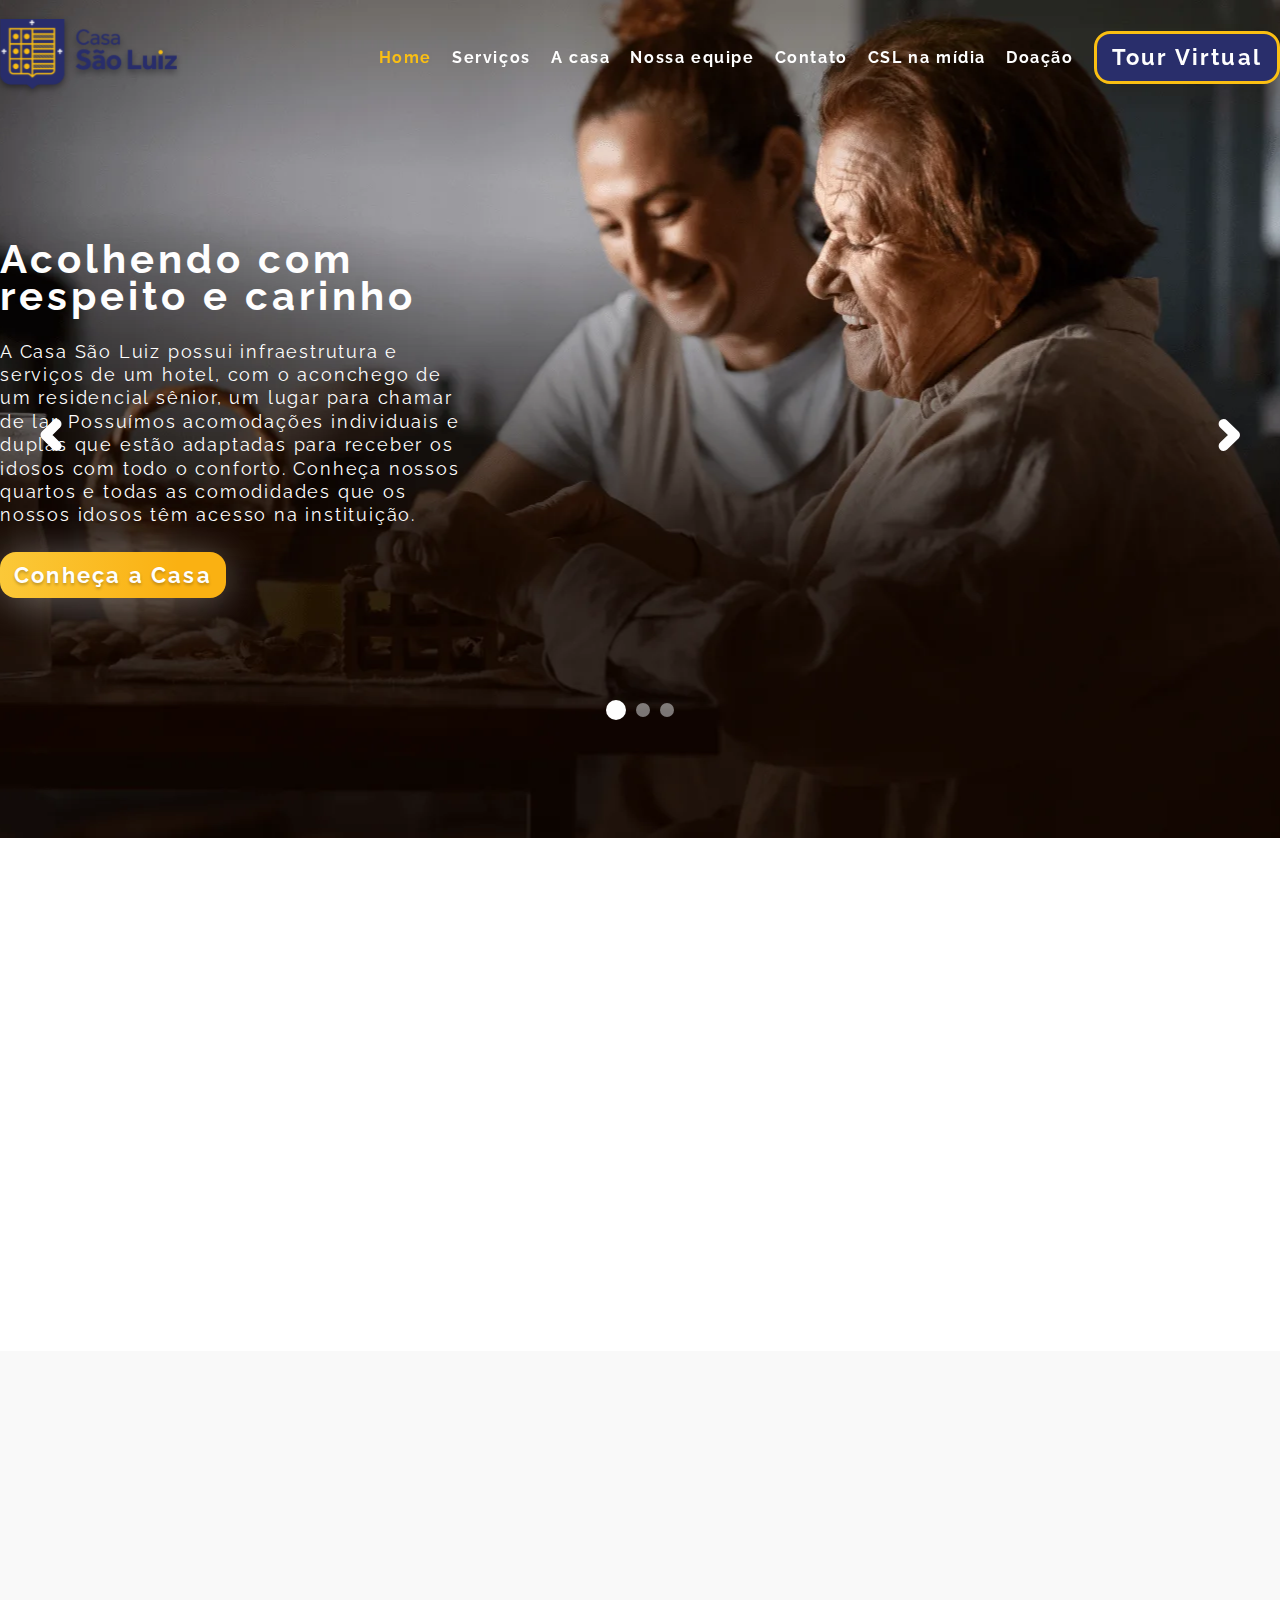
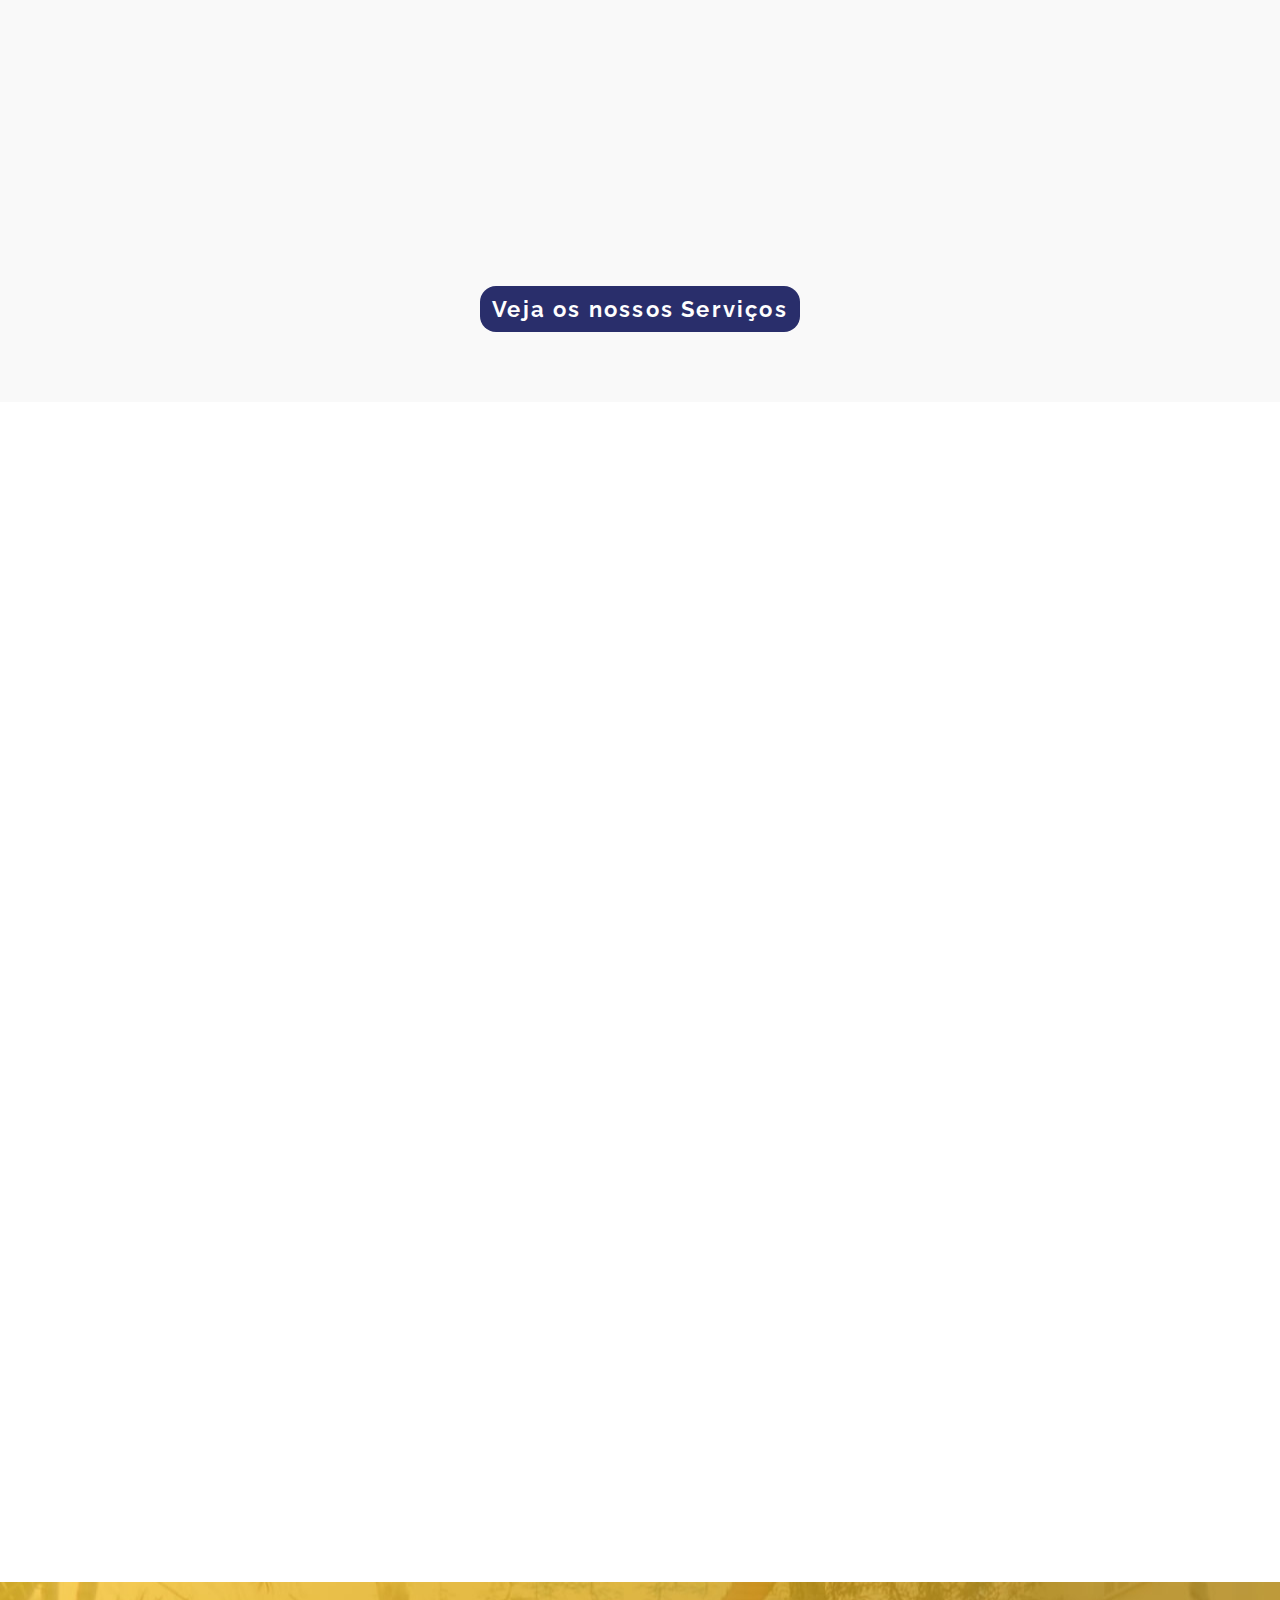
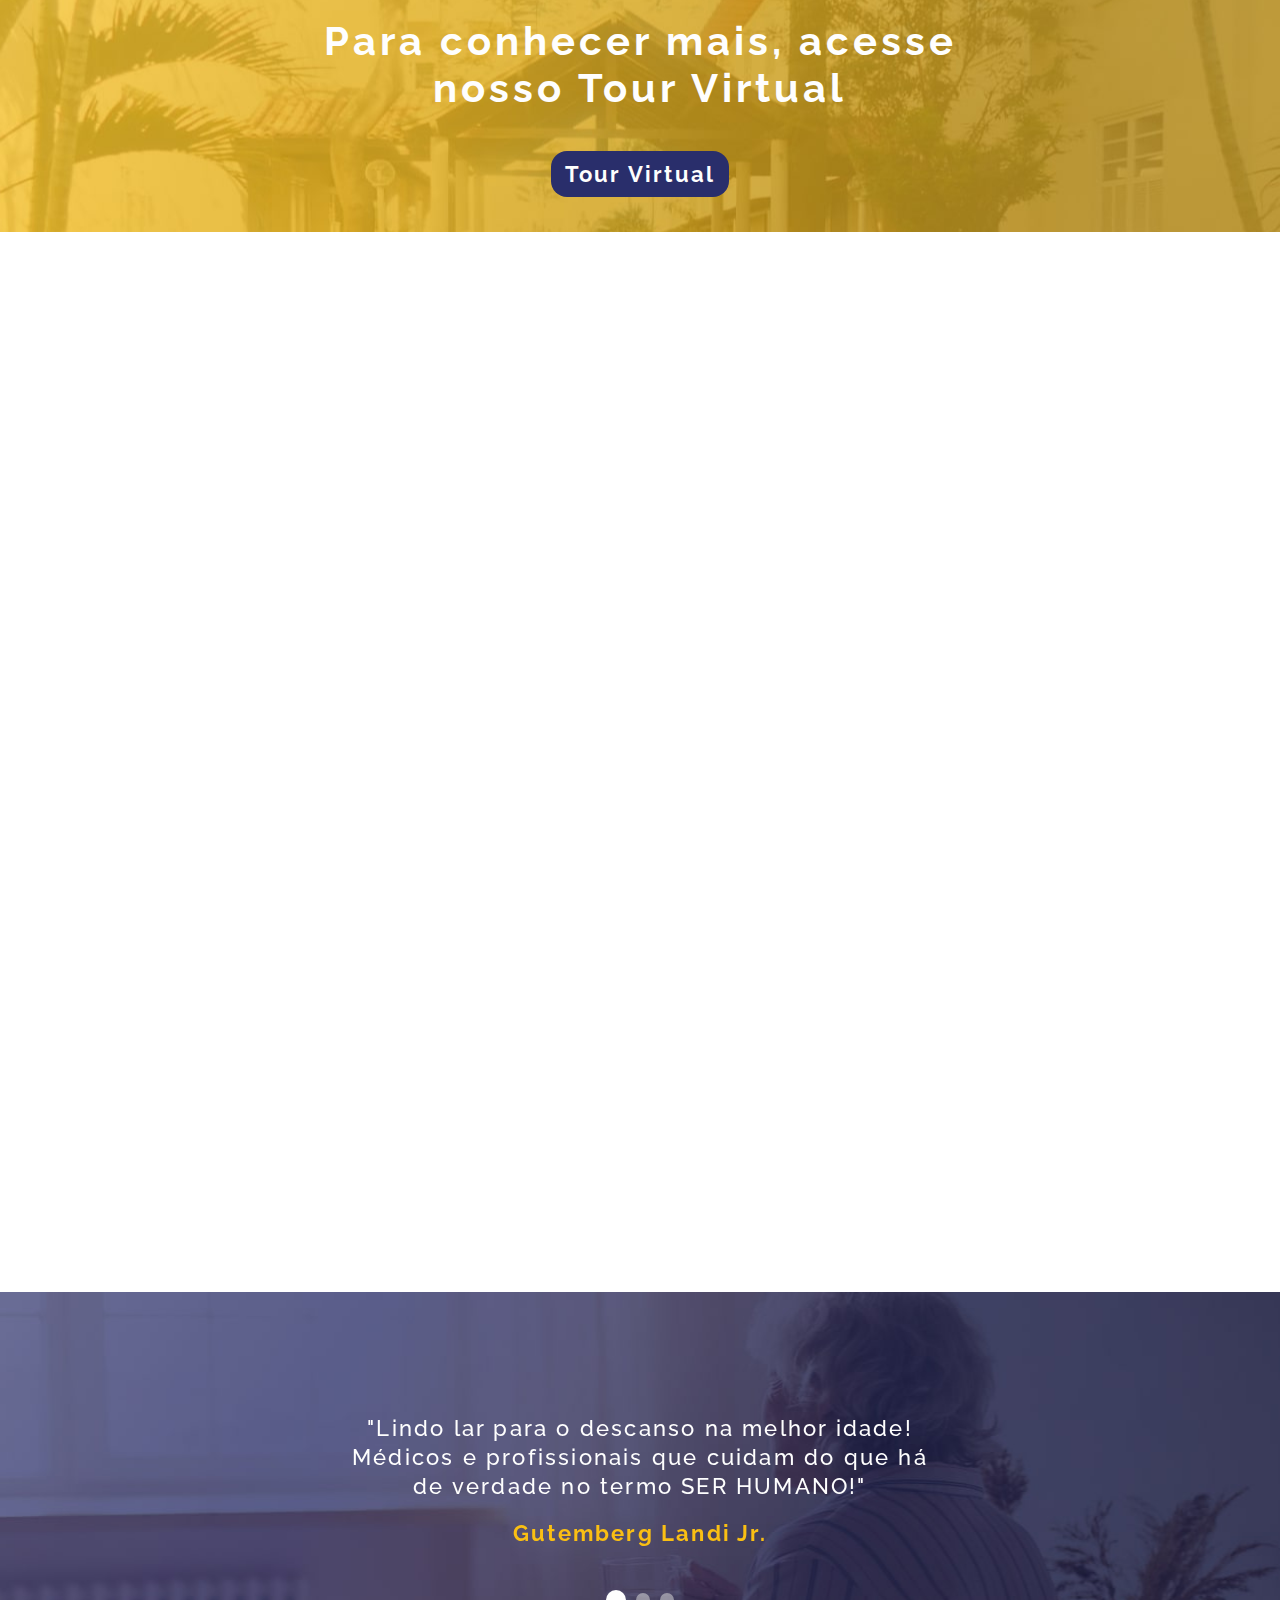
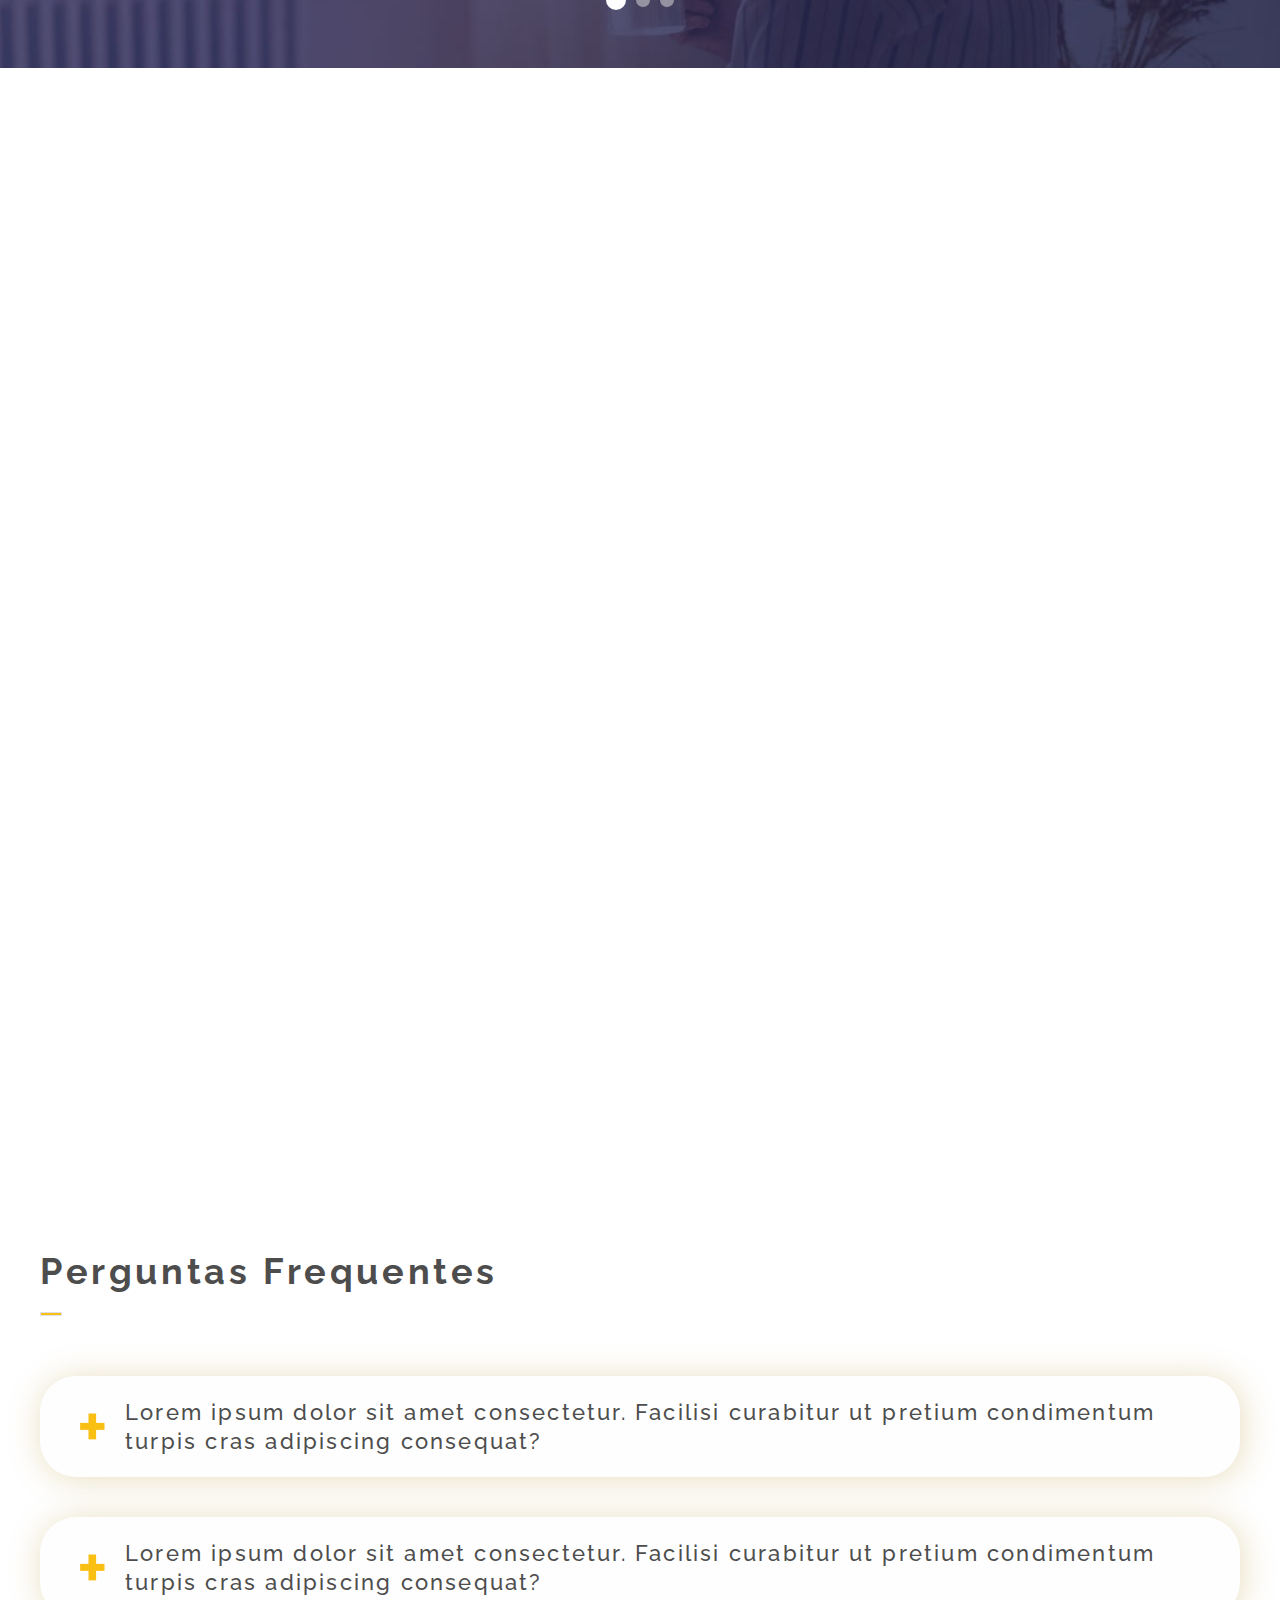
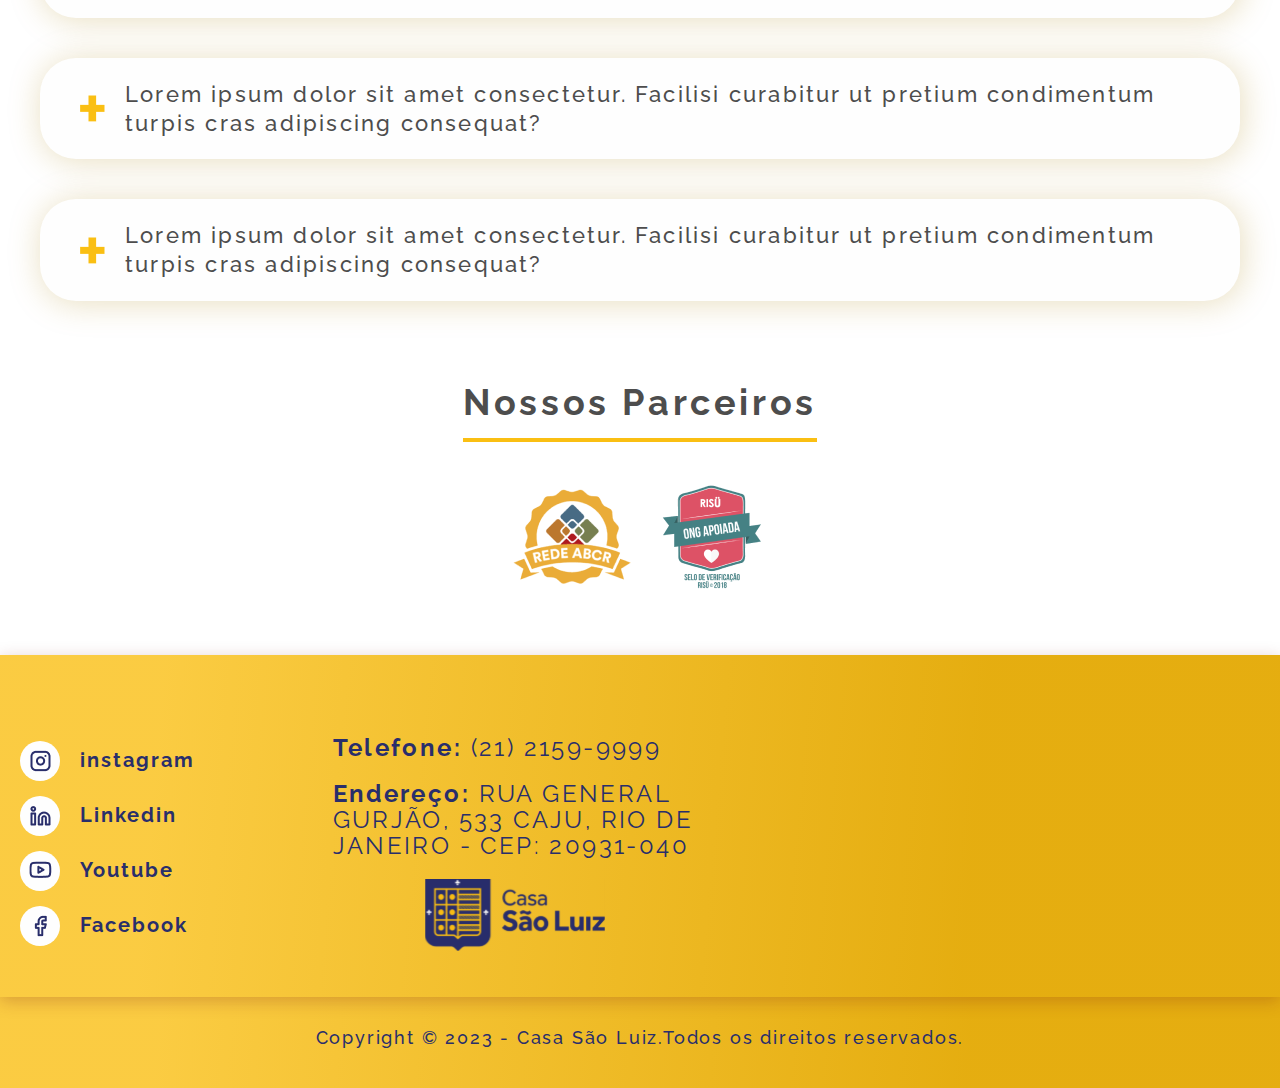
==== commit 0eb3f72a: "btn tour header" ====
--- a/index.html
+++ b/index.html
@@ -54,7 +54,7 @@
                             <li><a href="contato.html">Contato</a></li>
                             <li><a href="csl_midia.html">CSL na mídia</a></li>
                             <li><a href="doacao.html">Doação</a></li>
-                            <li class="btn_tour"><a href="#">Tour Virtual</a></li>
+                            <li class="btn_tour_header"><a href="#">Tour Virtual</a></li>
                         </ul>
                     </nav>
                     <div class="menu_mobile_open">
@@ -78,7 +78,7 @@
                                 <li><a href="contato.html">Contato</a></li>
                                 <li><a href="csl_midia.html">CSL na mídia</a></li>
                                 <li><a href="doacao.html">Doação</a></li>
-                                <li class="btn_tour"><a href="#">Tour Virtual</a></li>
+                                <li class="btn_tour_header"><a href="#">Tour Virtual</a></li>
                             </ul>
                         </nav>
                     </div>
--- a/css/style.css
+++ b/css/style.css
@@ -112,7 +112,7 @@
 }
 
 .logo img {
-    max-width: 200px;
+    max-width: 100%;
     width: 100%;
     filter: drop-shadow(0 3px 3px rgba(0, 0, 0, .4));
 }
@@ -167,19 +167,19 @@
     letter-spacing: var(--letter-spacing);
 }
 
-.btn_tour {
+.btn_tour_header {
     display: flex;
     justify-content: center;
     align-items: center;
     background: #292E6B;
     border-radius: 16px;
-    padding: 10px 15px;
+    padding: 7px 15px;
     max-width: max-content;
     transition: all ease-in 100ms;
     border: 3px solid #FABF13;
 }
 
-.btn_tour a {
+.btn_tour_header a {
     font-size: 22px;
     color: var(--font-color-principal);
     font-weight: var(--font-weight-700);
@@ -187,7 +187,7 @@
     margin: 0px;
 }
 
-.btn_tour:hover > h2 {
+.btn_tour_header:hover > h2 {
     color: var(--font-color-principal);
 }
 
@@ -1443,7 +1443,7 @@
 
 .logo_footer img {
     width: 100%;
-    max-width: max-content;
+    max-width: 180px;
 }
 
 
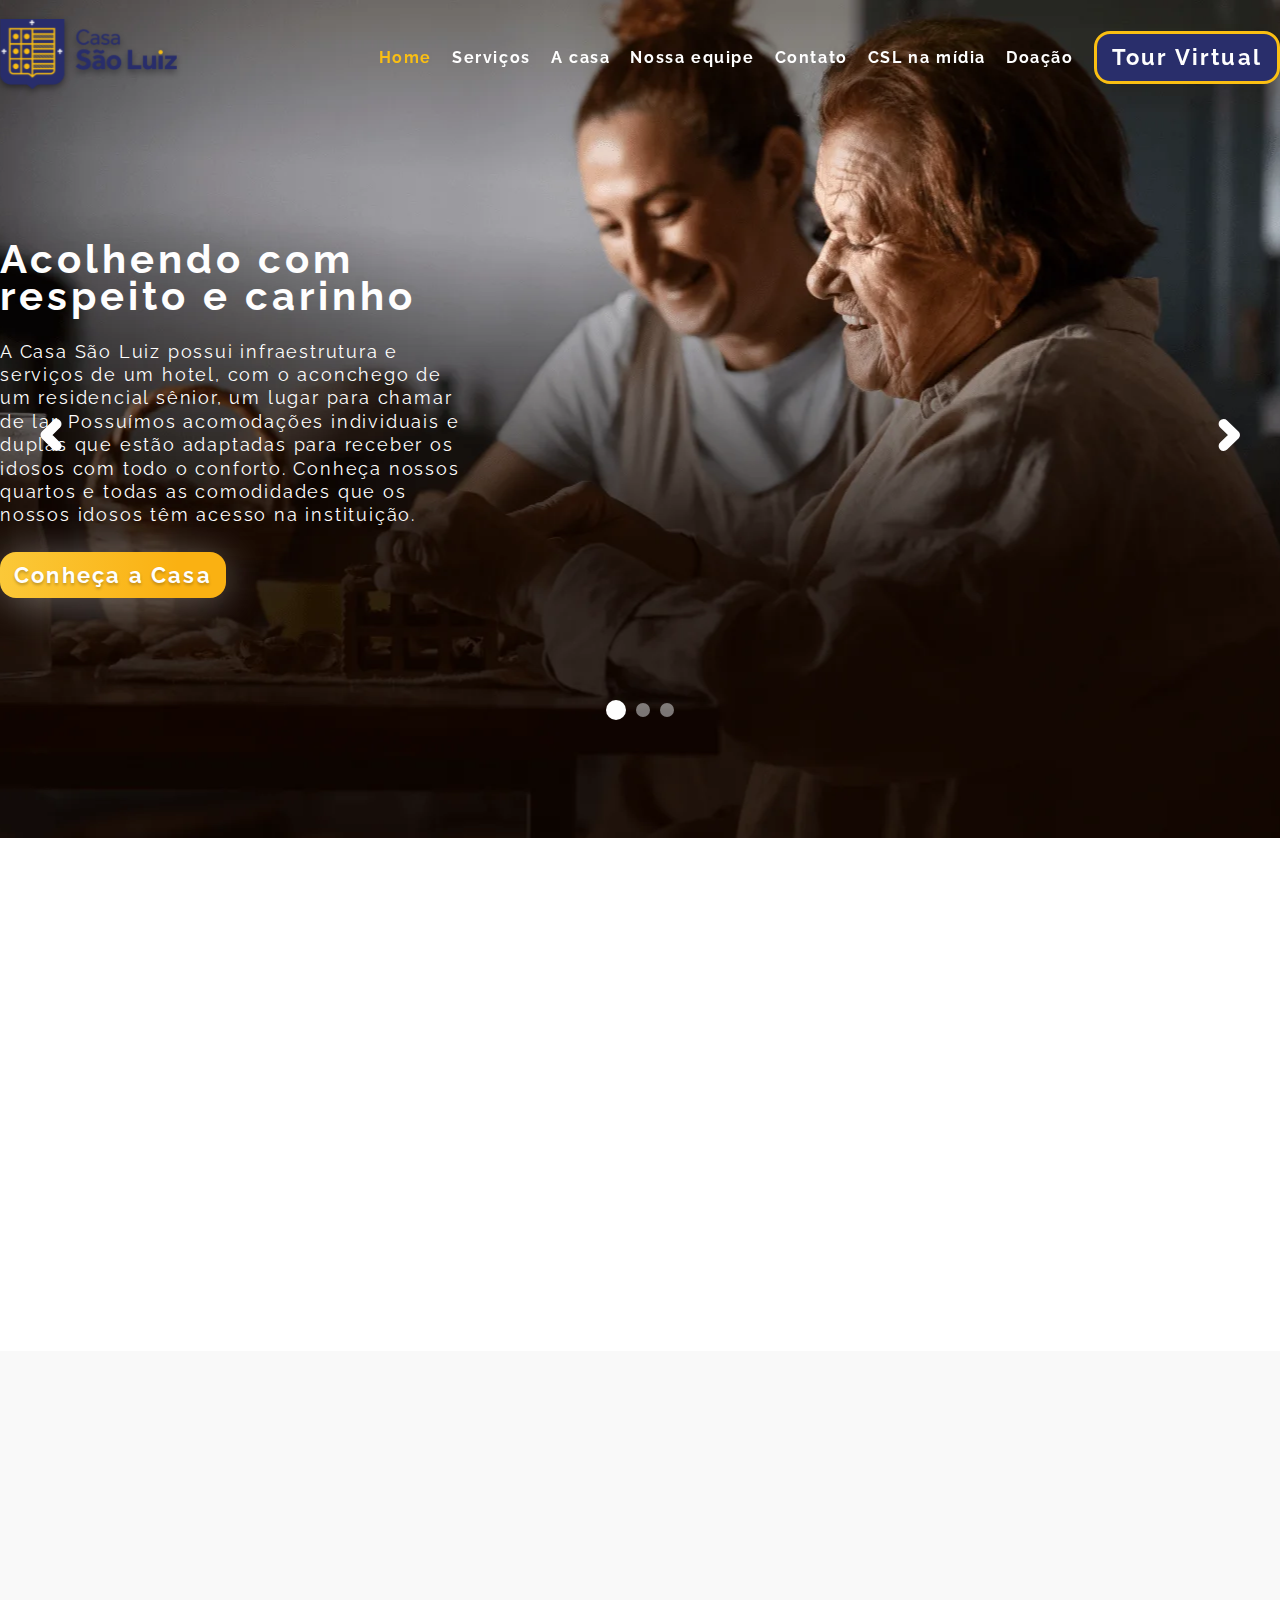
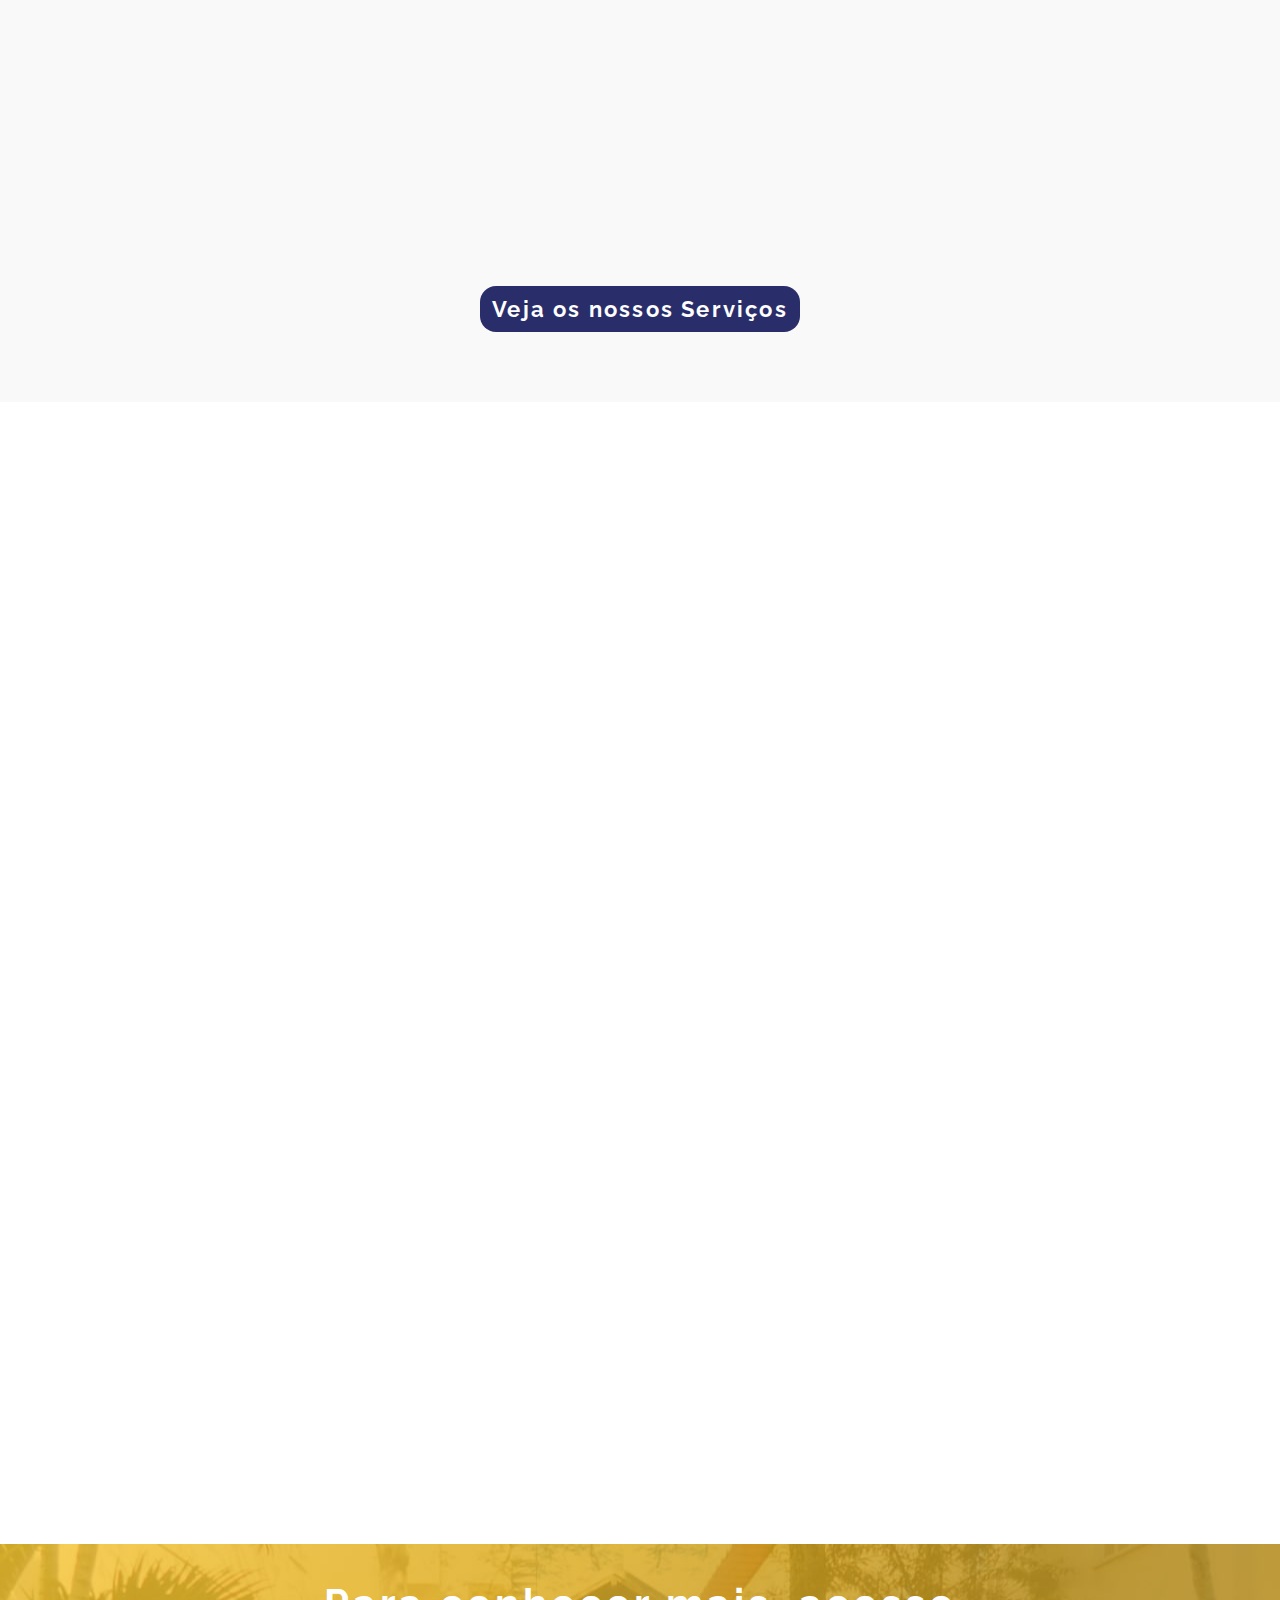
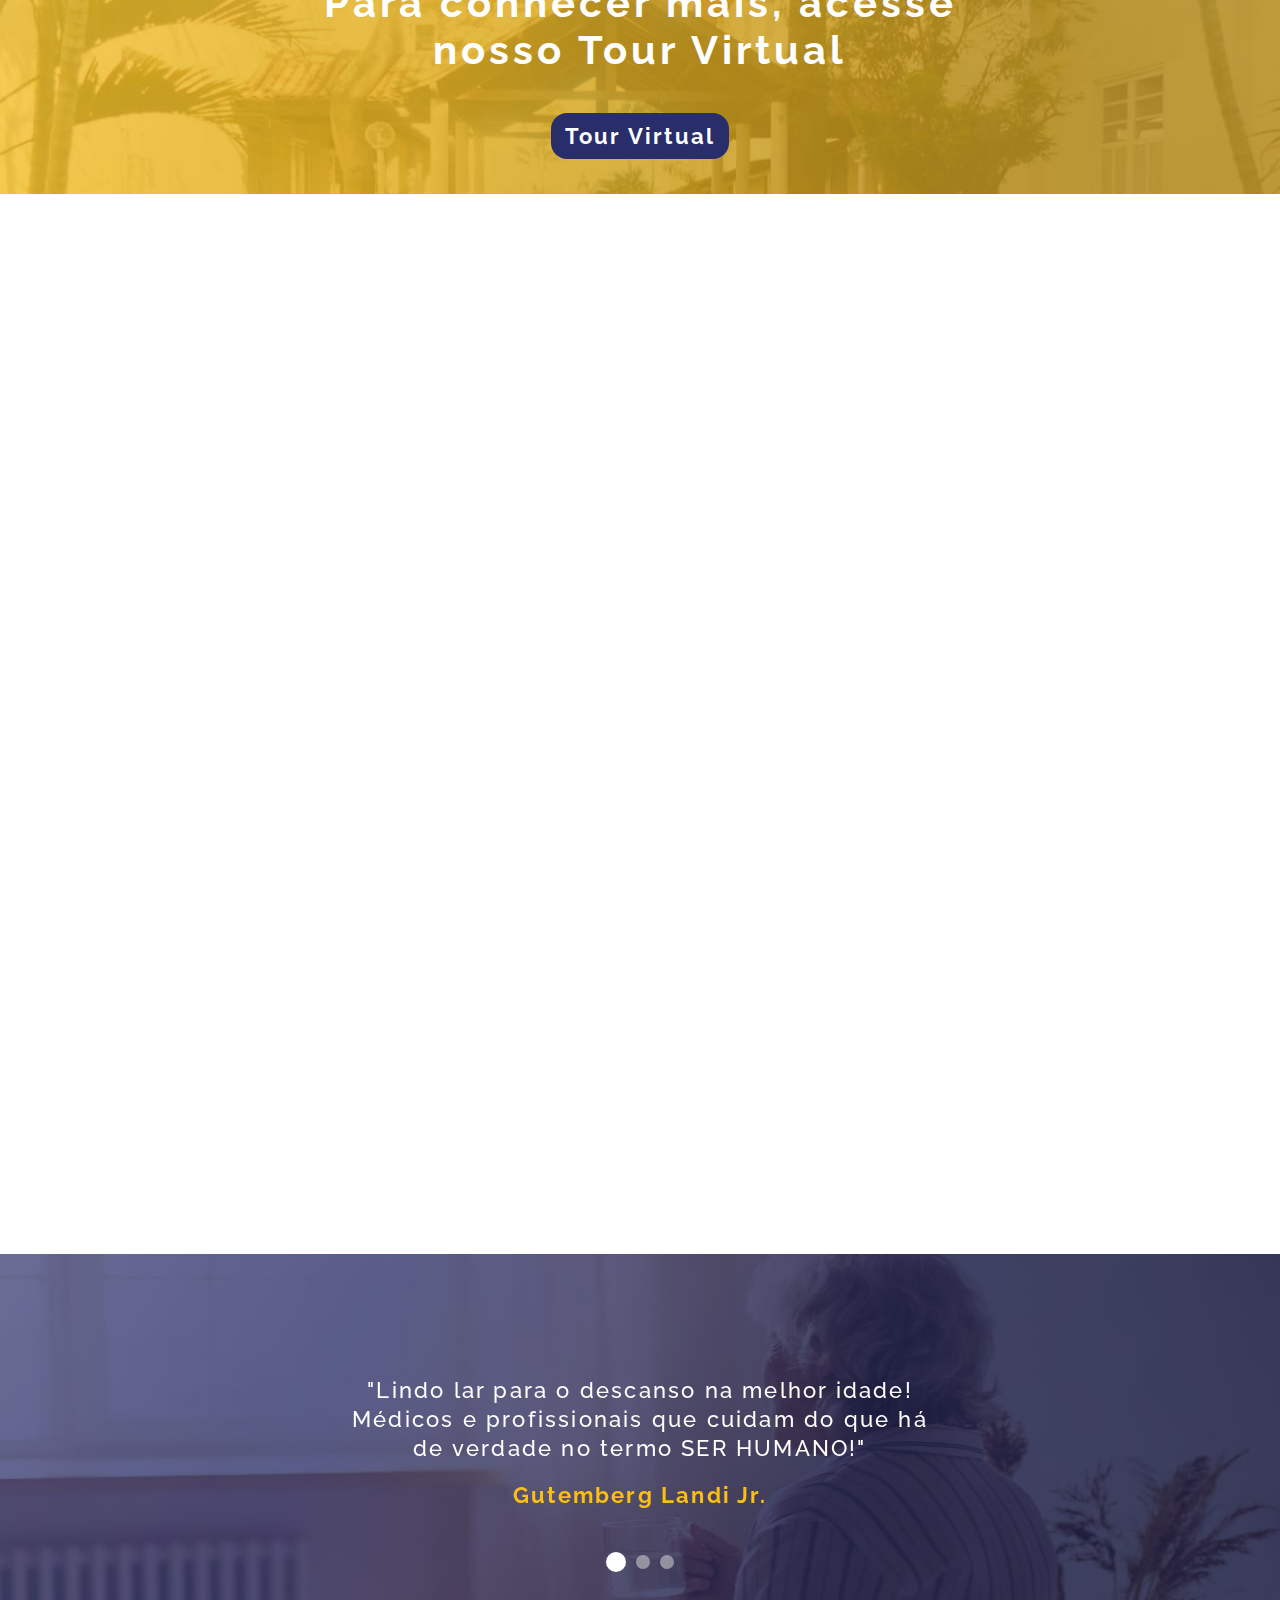
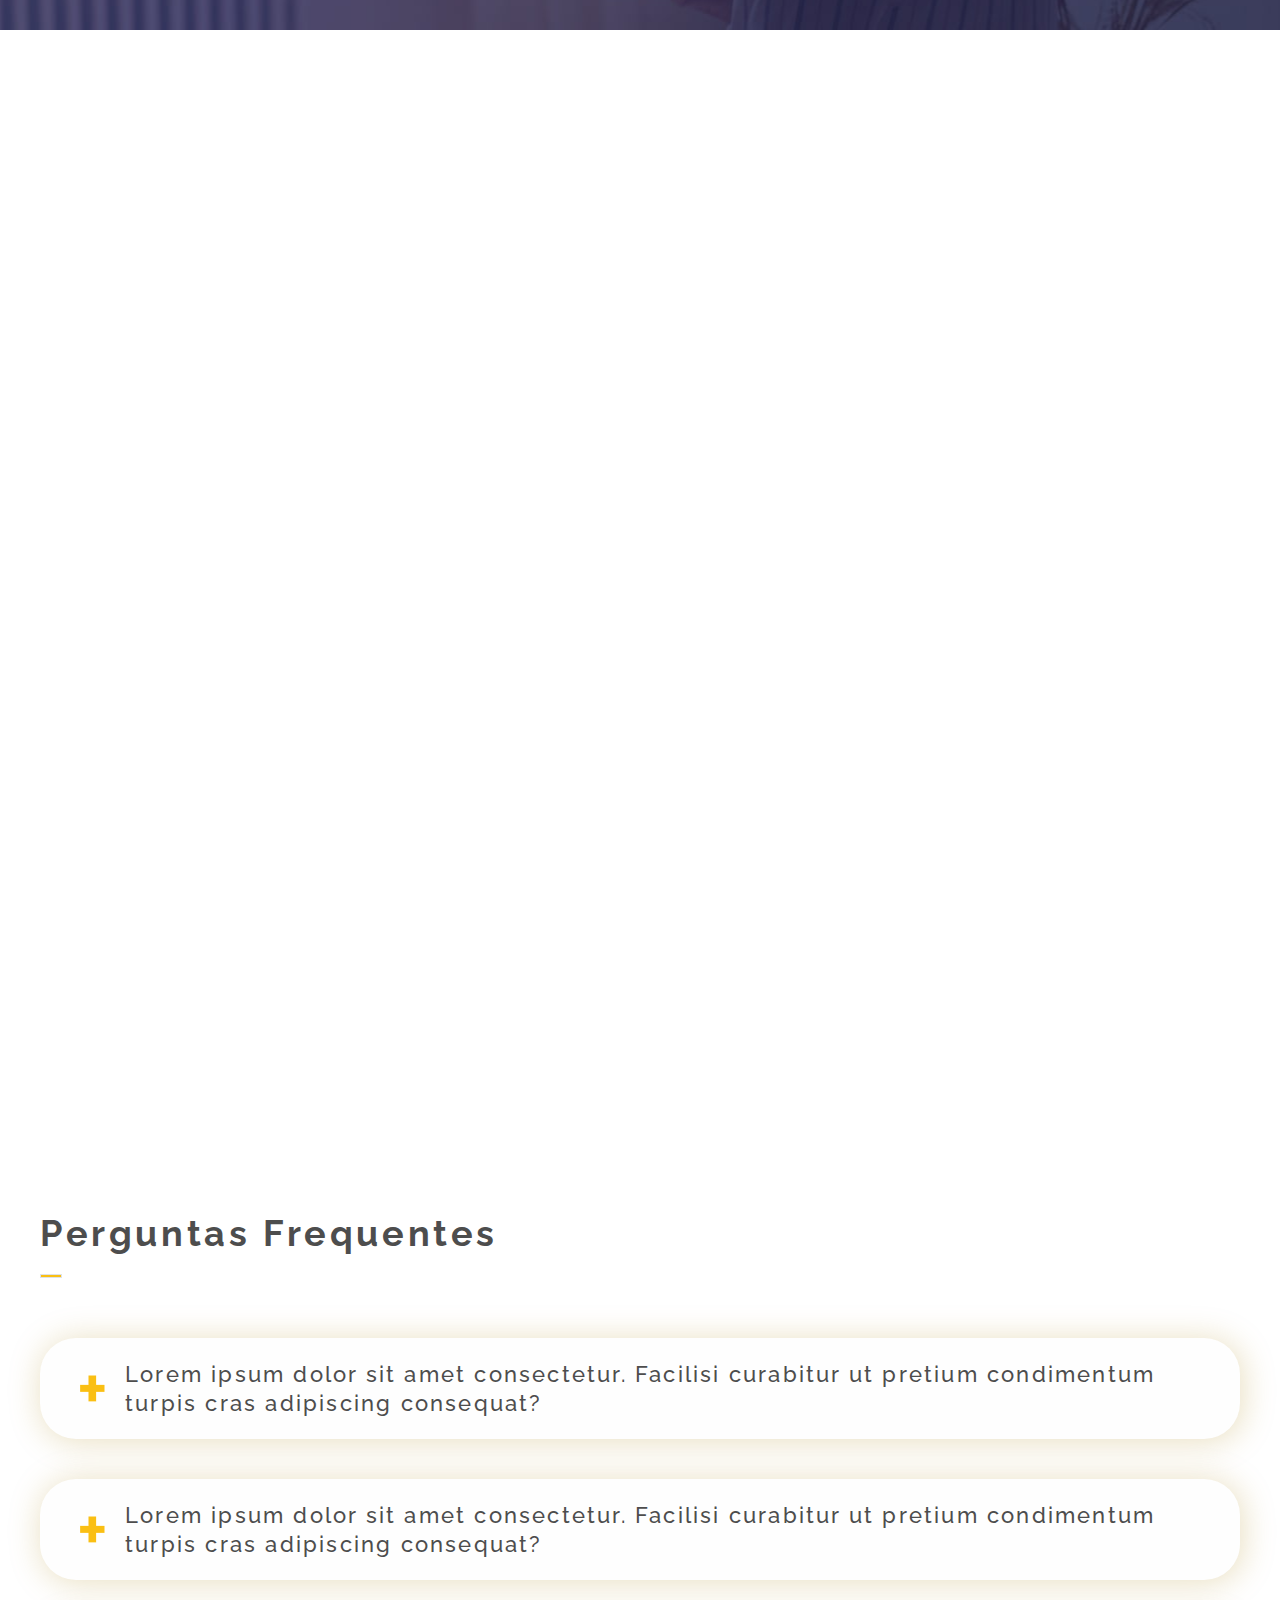
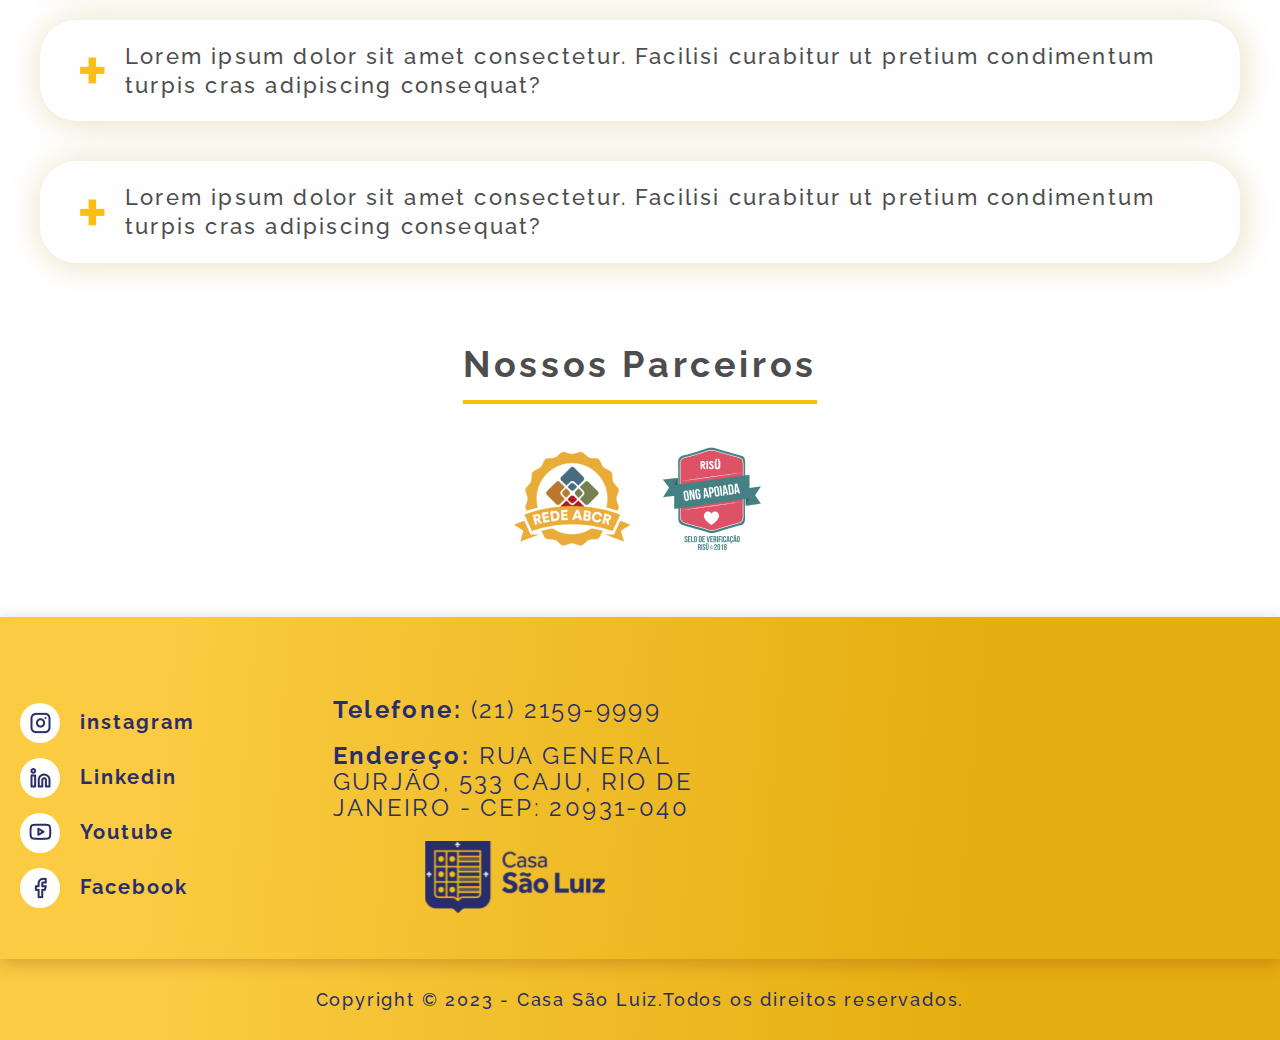
==== commit ce6e3369: "remove text" ====
--- a/index.html
+++ b/index.html
@@ -387,11 +387,11 @@
                                 voltados para o bem-estar e a socialização dos residentes.
                             </p>
                         </div>
-                        <div class="info_residencia">
+                        <!--<div class="info_residencia">
                             <a href="#">
                                 <p>Saiba mais +</p>
                             </a>
-                        </div>
+                        </div>-->
                     </div>
                     <div class="border_right"></div>
                 </div>
@@ -410,11 +410,11 @@
                             </p>
                         </div>
 
-                        <div class="info_residencia">
+                     <!--<div class="info_residencia">
                             <a href="#">
                                 <p>Saiba mais +</p>
                             </a>
-                        </div>
+                        </div>-->
 
                     </div>
                     <div class="border_right"></div>
--- a/css/style.css
+++ b/css/style.css
@@ -1450,7 +1450,7 @@
 .copy {
     width: 100%;
     background: linear-gradient(95.04deg, rgba(254, 254, 254, 0.2) 12.63%, rgba(106, 70, 0, 0.144) 75.51%), #FABF13;
-    padding: 30px 0px 40px 0px;
+    padding: 30px 0px 30px 0px;
 }
 
 .area_copy {
@@ -1467,6 +1467,7 @@
     letter-spacing: var(--letter-spacing);
     color: #292E6B;
     margin: 0px;
+    padding: 0px 20px;
 }
 
 
@@ -2022,7 +2023,7 @@
     }
 
     .area_copy p {
-        font-size: 12px;
+        font-size: 10px;
     }
 
 }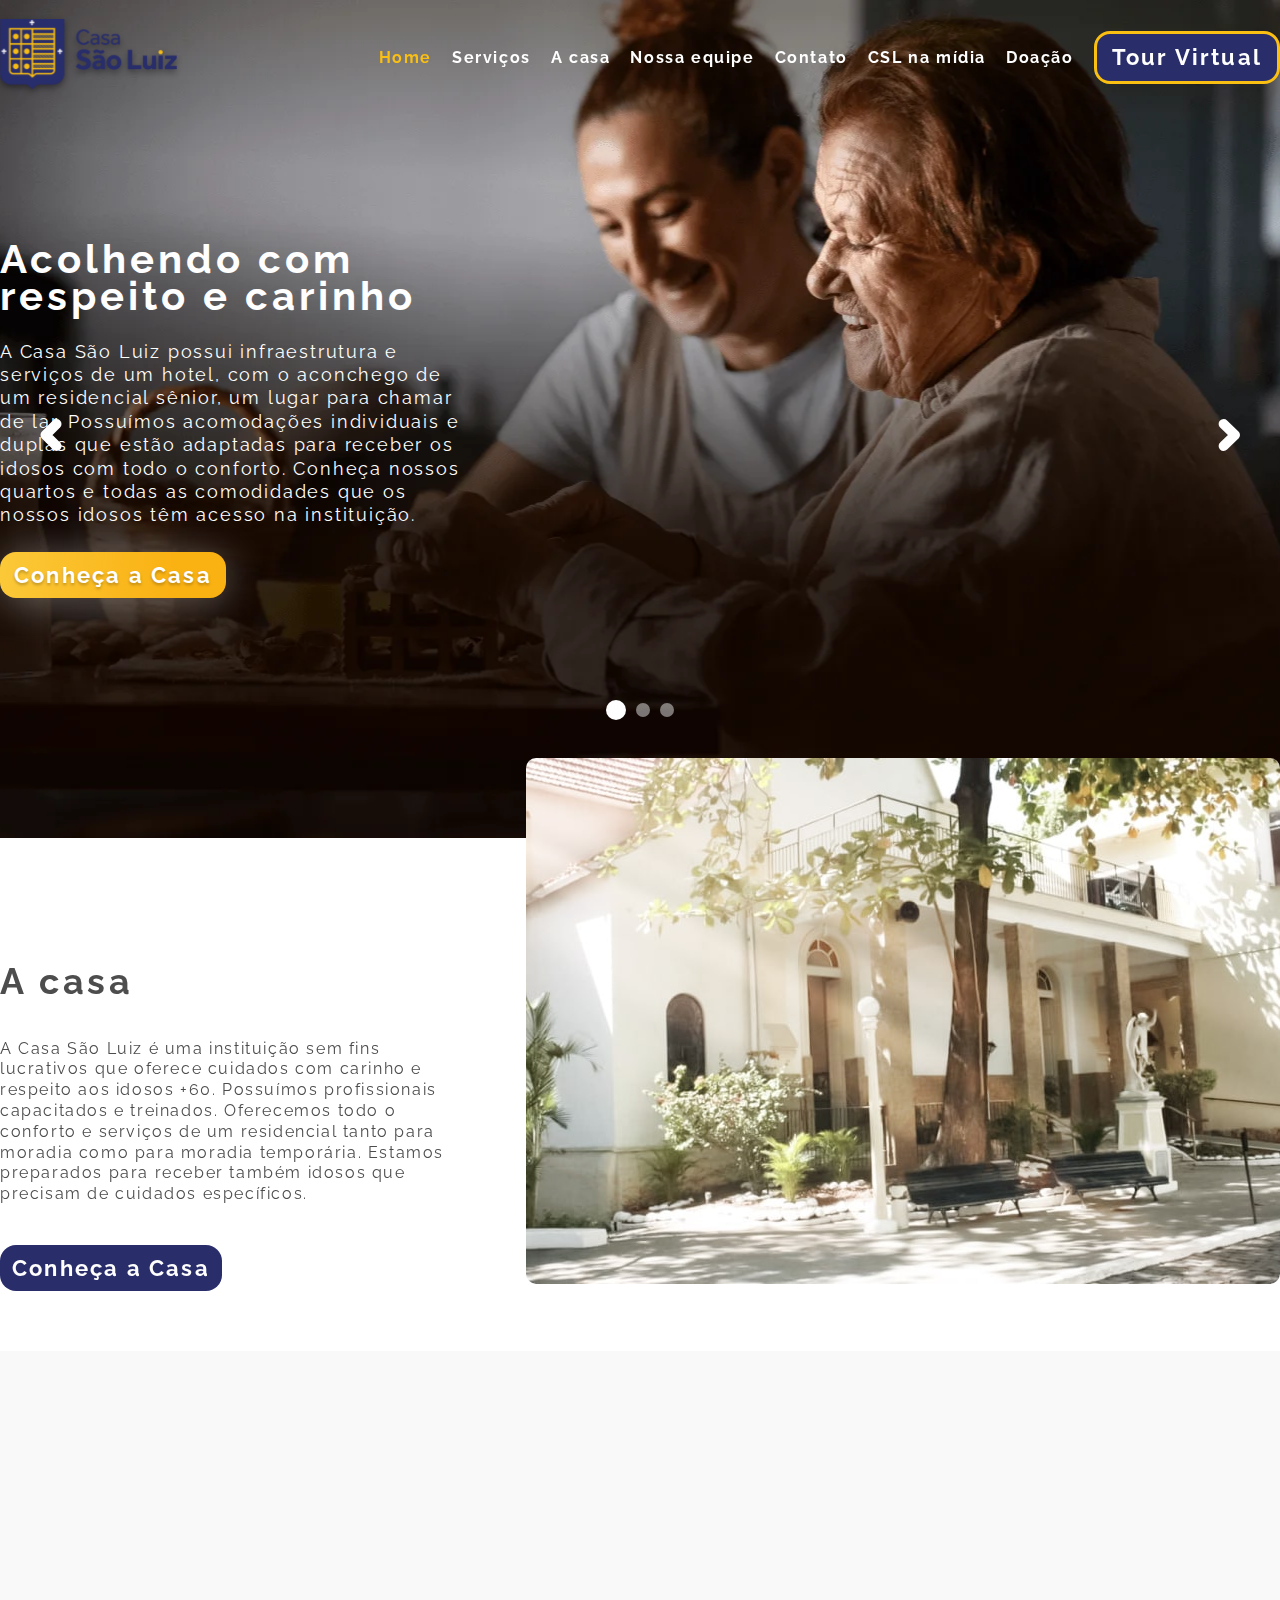
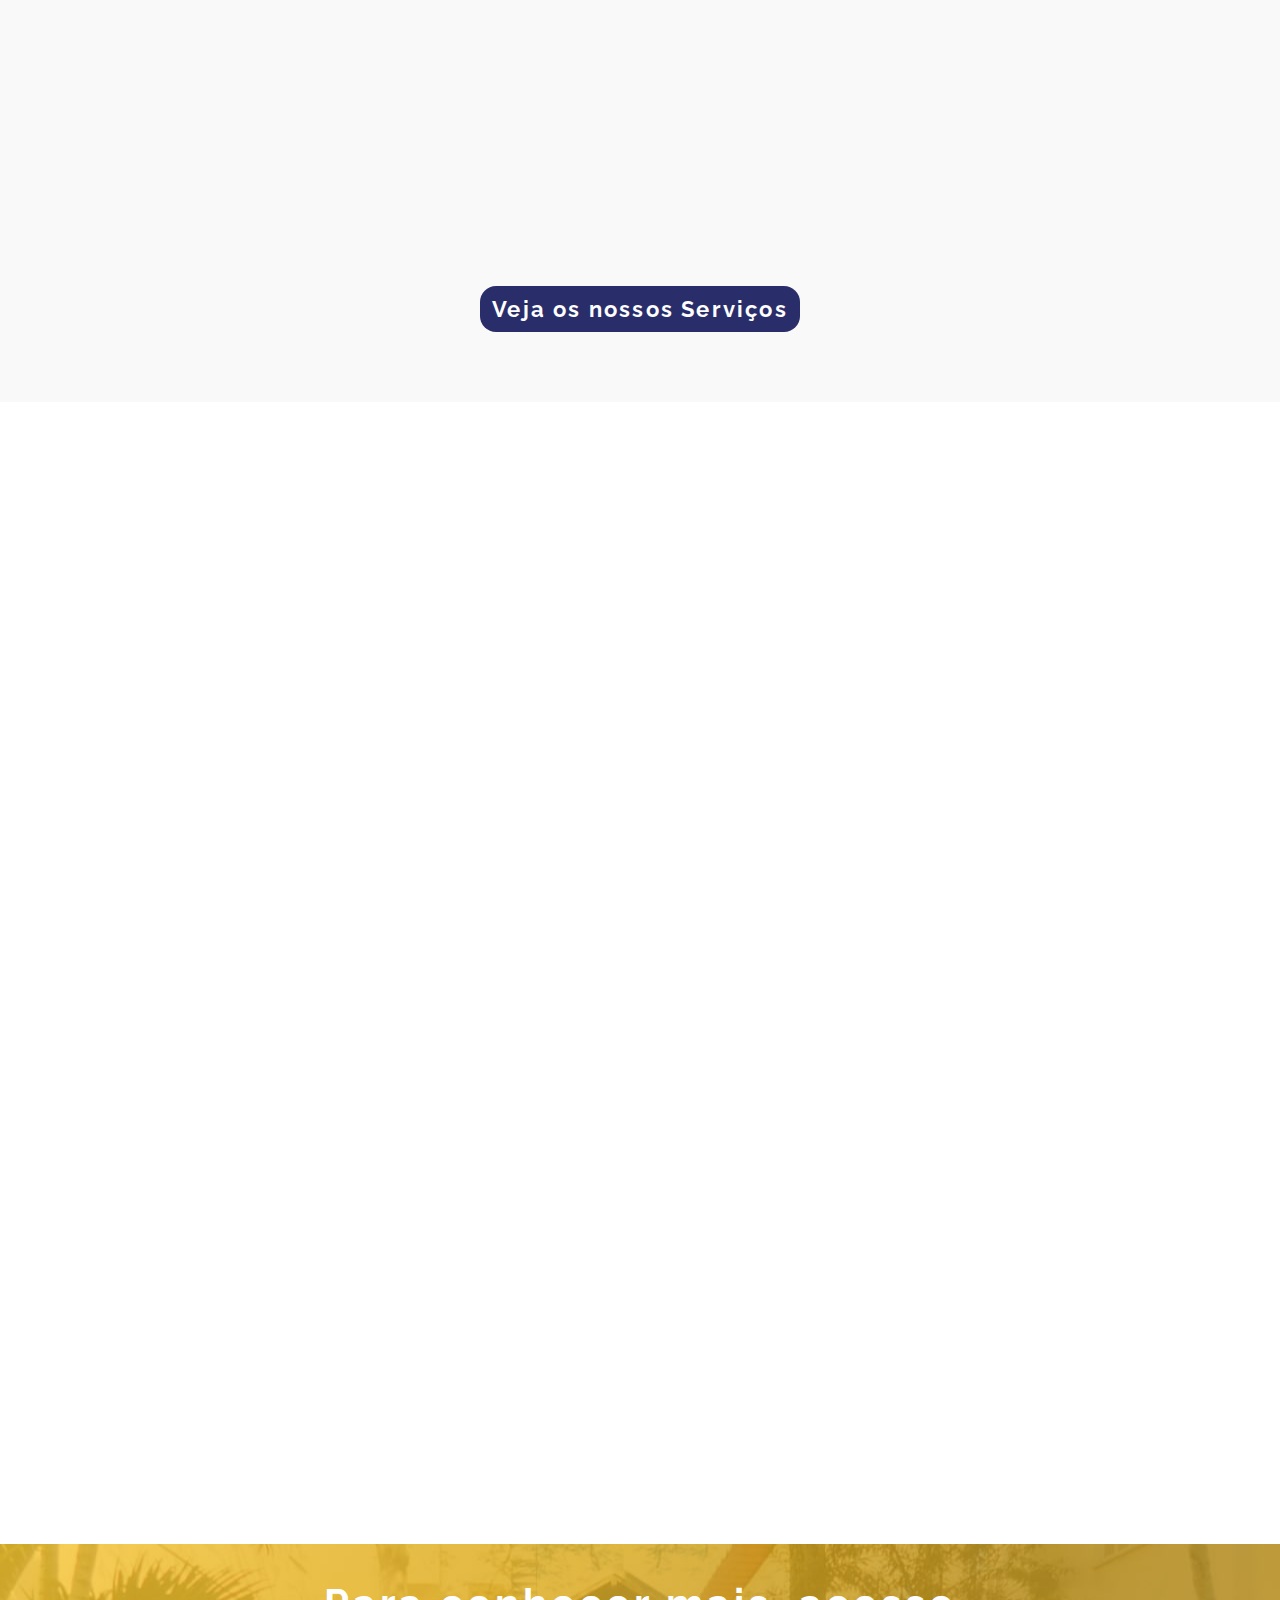
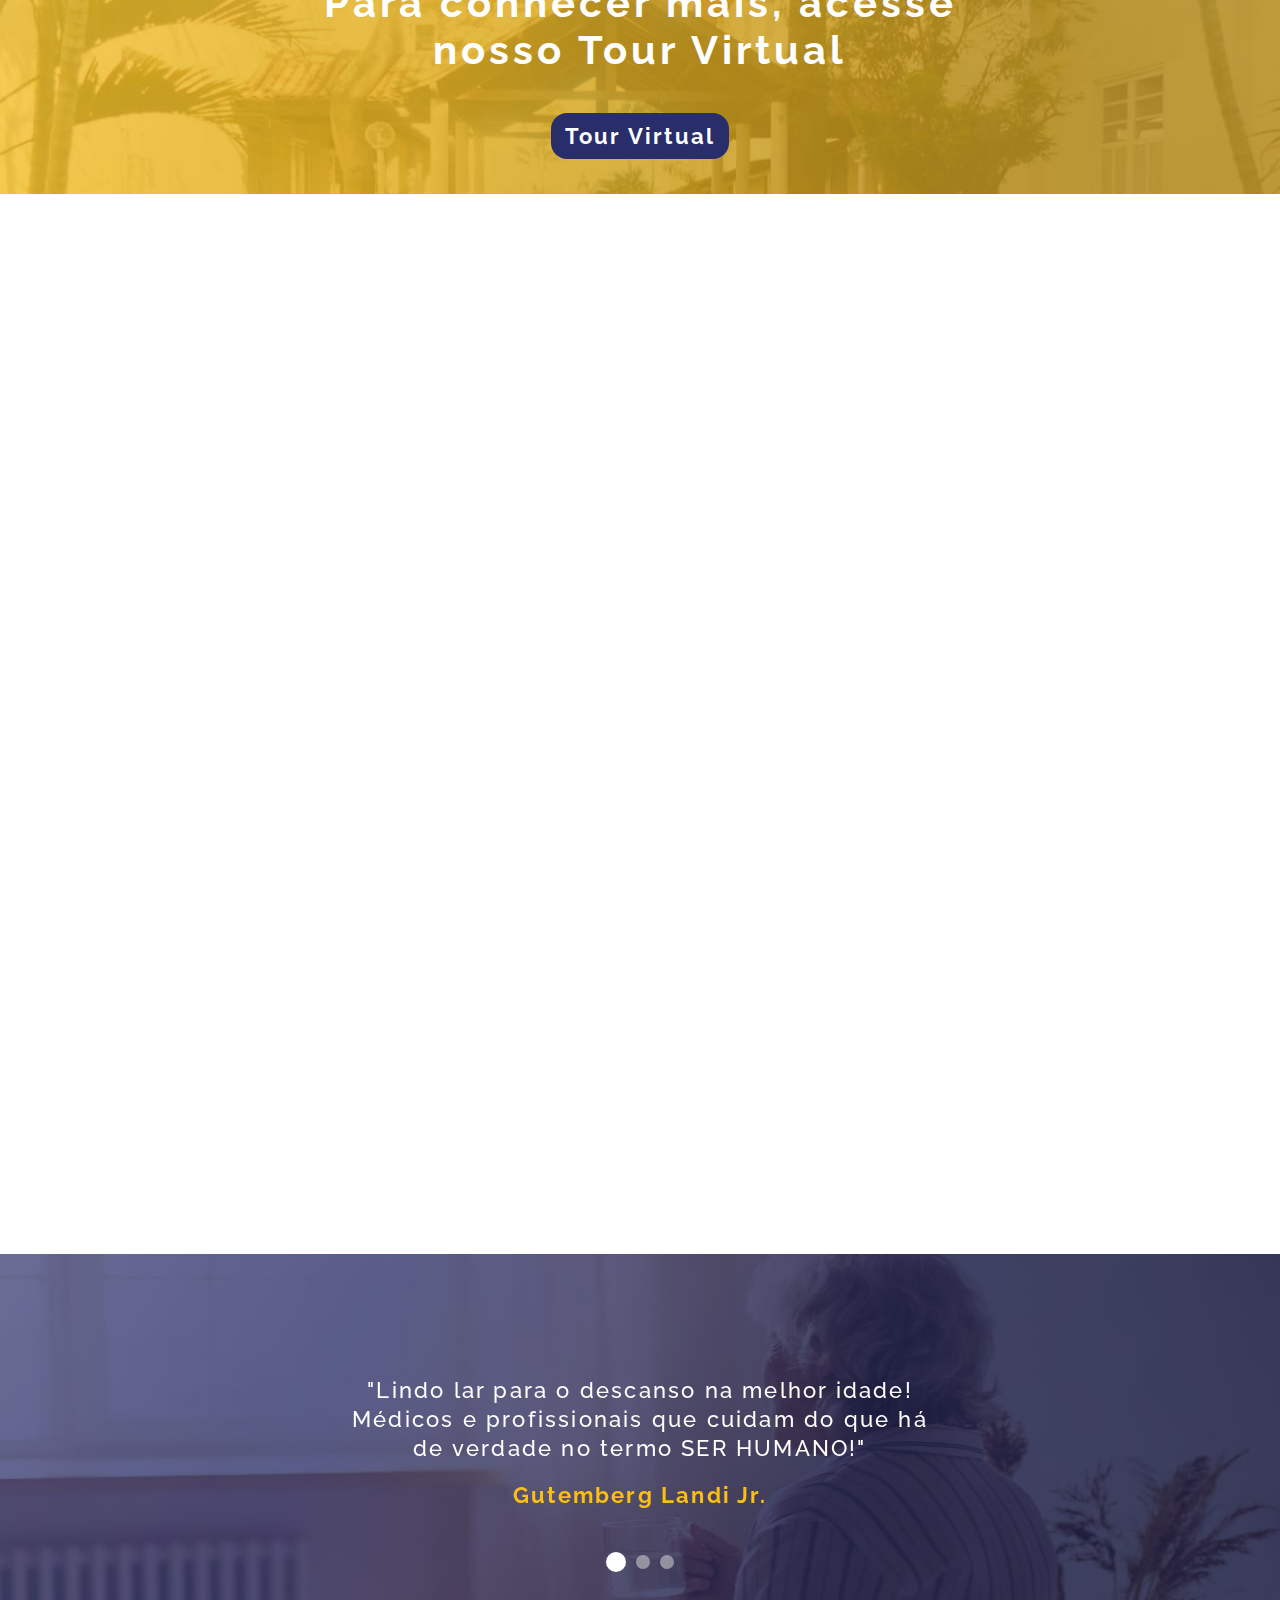
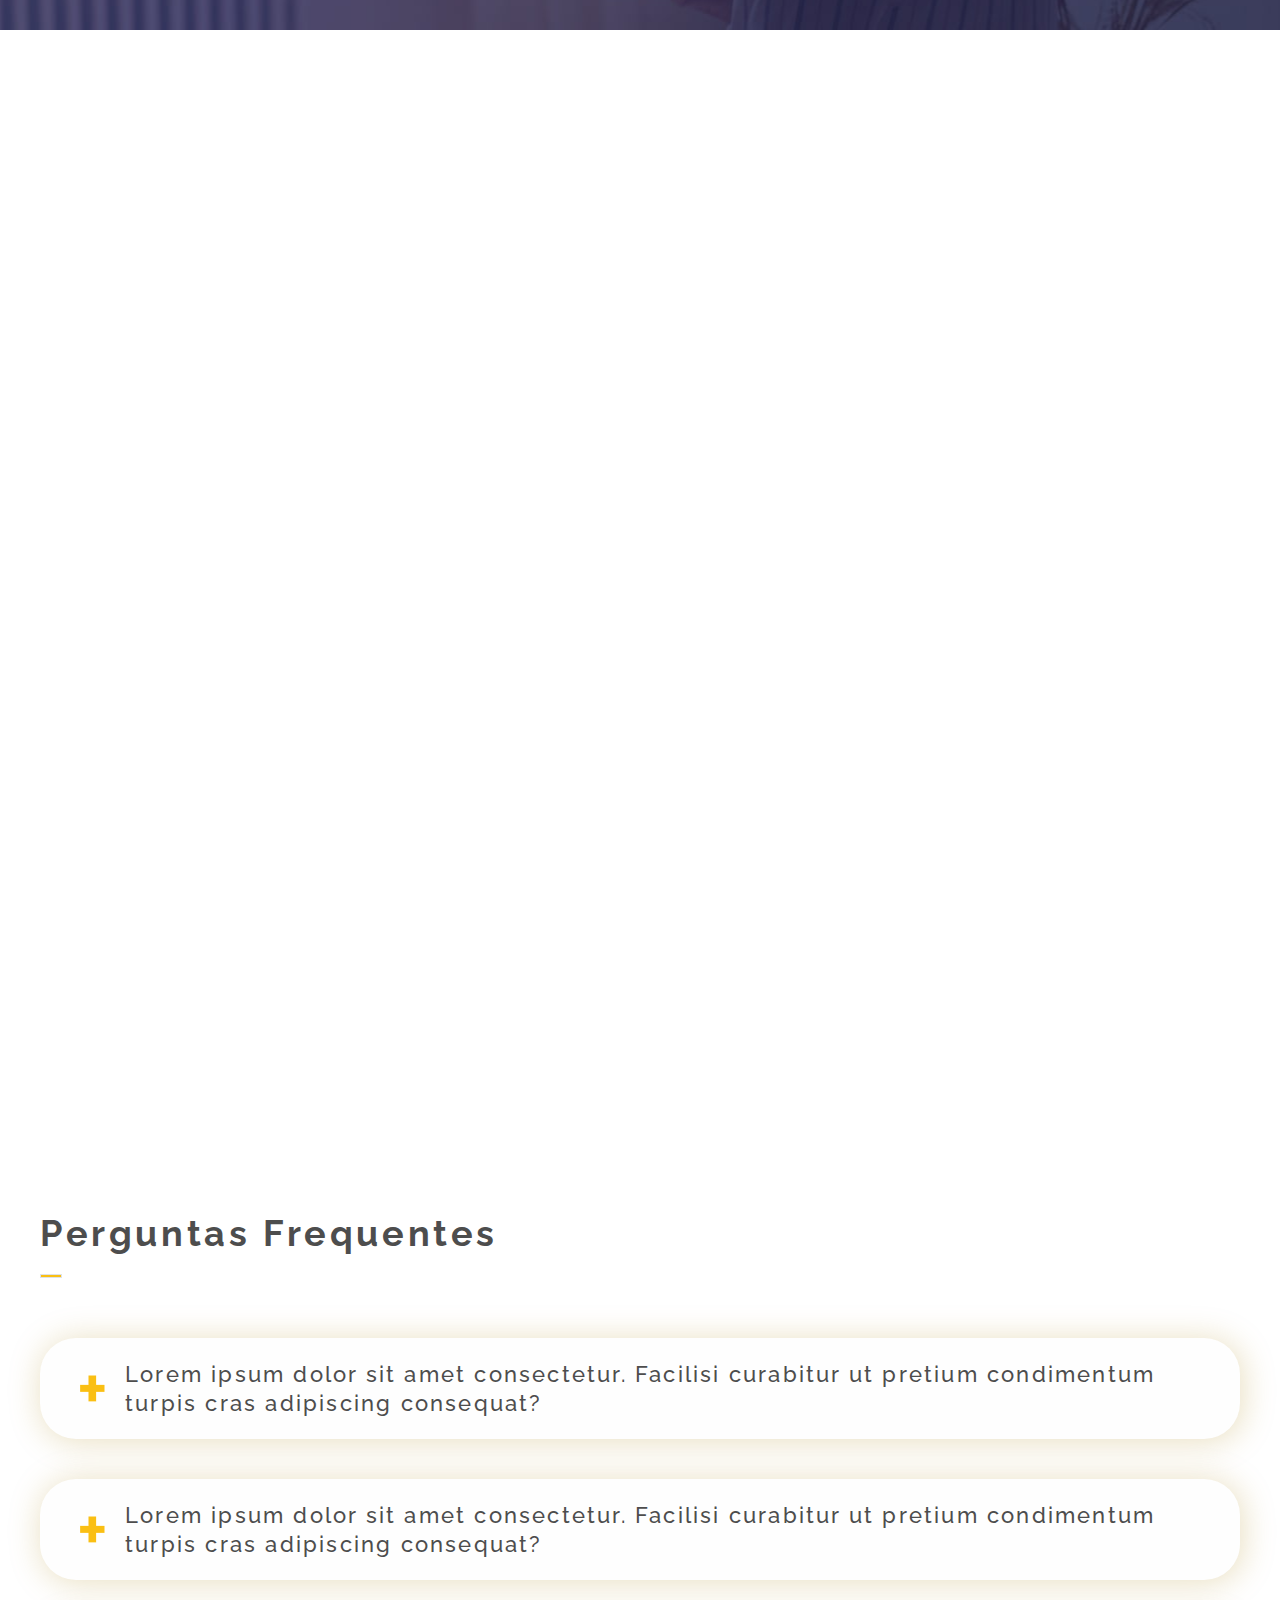
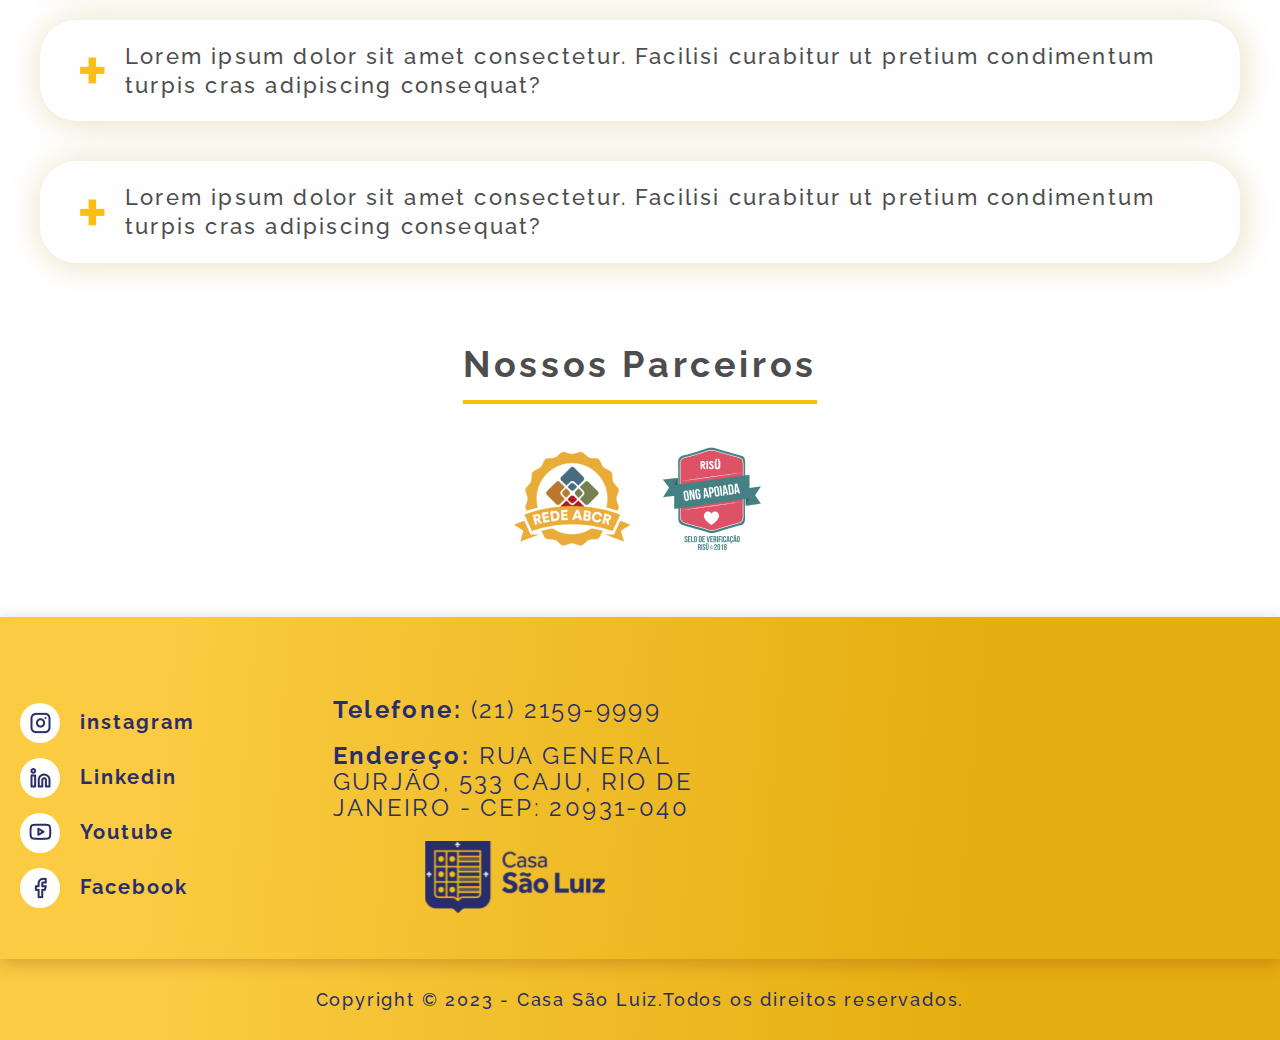
==== commit a463f62b: "remove animation sections" ====
--- a/index.html
+++ b/index.html
@@ -240,7 +240,7 @@
         <div class="container_casa_int">
             <div class="area_casa">
 
-                <div class="area_texts_casa" data-animation="left">
+                <div class="area_texts_casa">
 
                     <div class="title_casa">
                         <h2>
@@ -266,7 +266,7 @@
 
 
                 </div>
-                <div class="img_casa" data-animation="right">
+                <div class="img_casa">
                     <img src="img/a_casa.jpg" alt="A casa">
                 </div>
 
--- a/css/style.css
+++ b/css/style.css
@@ -477,8 +477,7 @@
     max-width: 300px;
     width: 100%;
     height: 445px;
-    cursor: pointer;
-    transition: all ease 200ms;
+    transition: all ease 400ms;
     border-radius: 10px;
 }
 
@@ -489,8 +488,7 @@
     max-width: 300px;
     width: 100%;
     height: 445px;
-    cursor: pointer;
-    transition: all ease 200ms;
+    transition: all ease 400ms;
     border-radius: 10px;
 }
 
@@ -501,8 +499,7 @@
     max-width: 300px;
     width: 100%;
     height: 445px;
-    cursor: pointer;
-    transition: all ease 200ms;
+    transition: all ease 400ms;
     border-radius: 10px;
 }
 
@@ -513,33 +510,31 @@
     max-width: 300px;
     width: 100%;
     height: 445px;
-    cursor: pointer;
-    transition: all ease 200ms;
+    transition: all ease 400ms;
     border-radius: 10px;
-}
-
-.img_servicos_1:hover,
-.img_servicos_2:hover,
-.img_servicos_3:hover,
-.img_servicos_4:hover {
-    transform: translateY(-20px);
 }
 
 .img_servicos_1:hover>.area_text_servicos,
 .img_servicos_2:hover>.area_text_servicos,
 .img_servicos_3:hover>.area_text_servicos,
 .img_servicos_4:hover>.area_text_servicos {
-    display: flex;
+    max-height: 100%;
+    opacity: 1;
+    transform: scaleY(1);
 }
 
 .area_text_servicos {
-    display: none;
+    display: flex;
+    max-height: 0px;
+    opacity: 0;
     justify-content: flex-end;
     flex-direction: column;
     height: 100%;
     gap: 15px;
     padding: 0px 30px 50px 30px;
     background: linear-gradient(0deg, #F3F3F3 26.14%, rgba(217, 217, 217, 0) 106.8%);
+    transform: scaleY(0.2);
+    transition: all ease 400ms;
 }
 
 .title_servicos h2 {
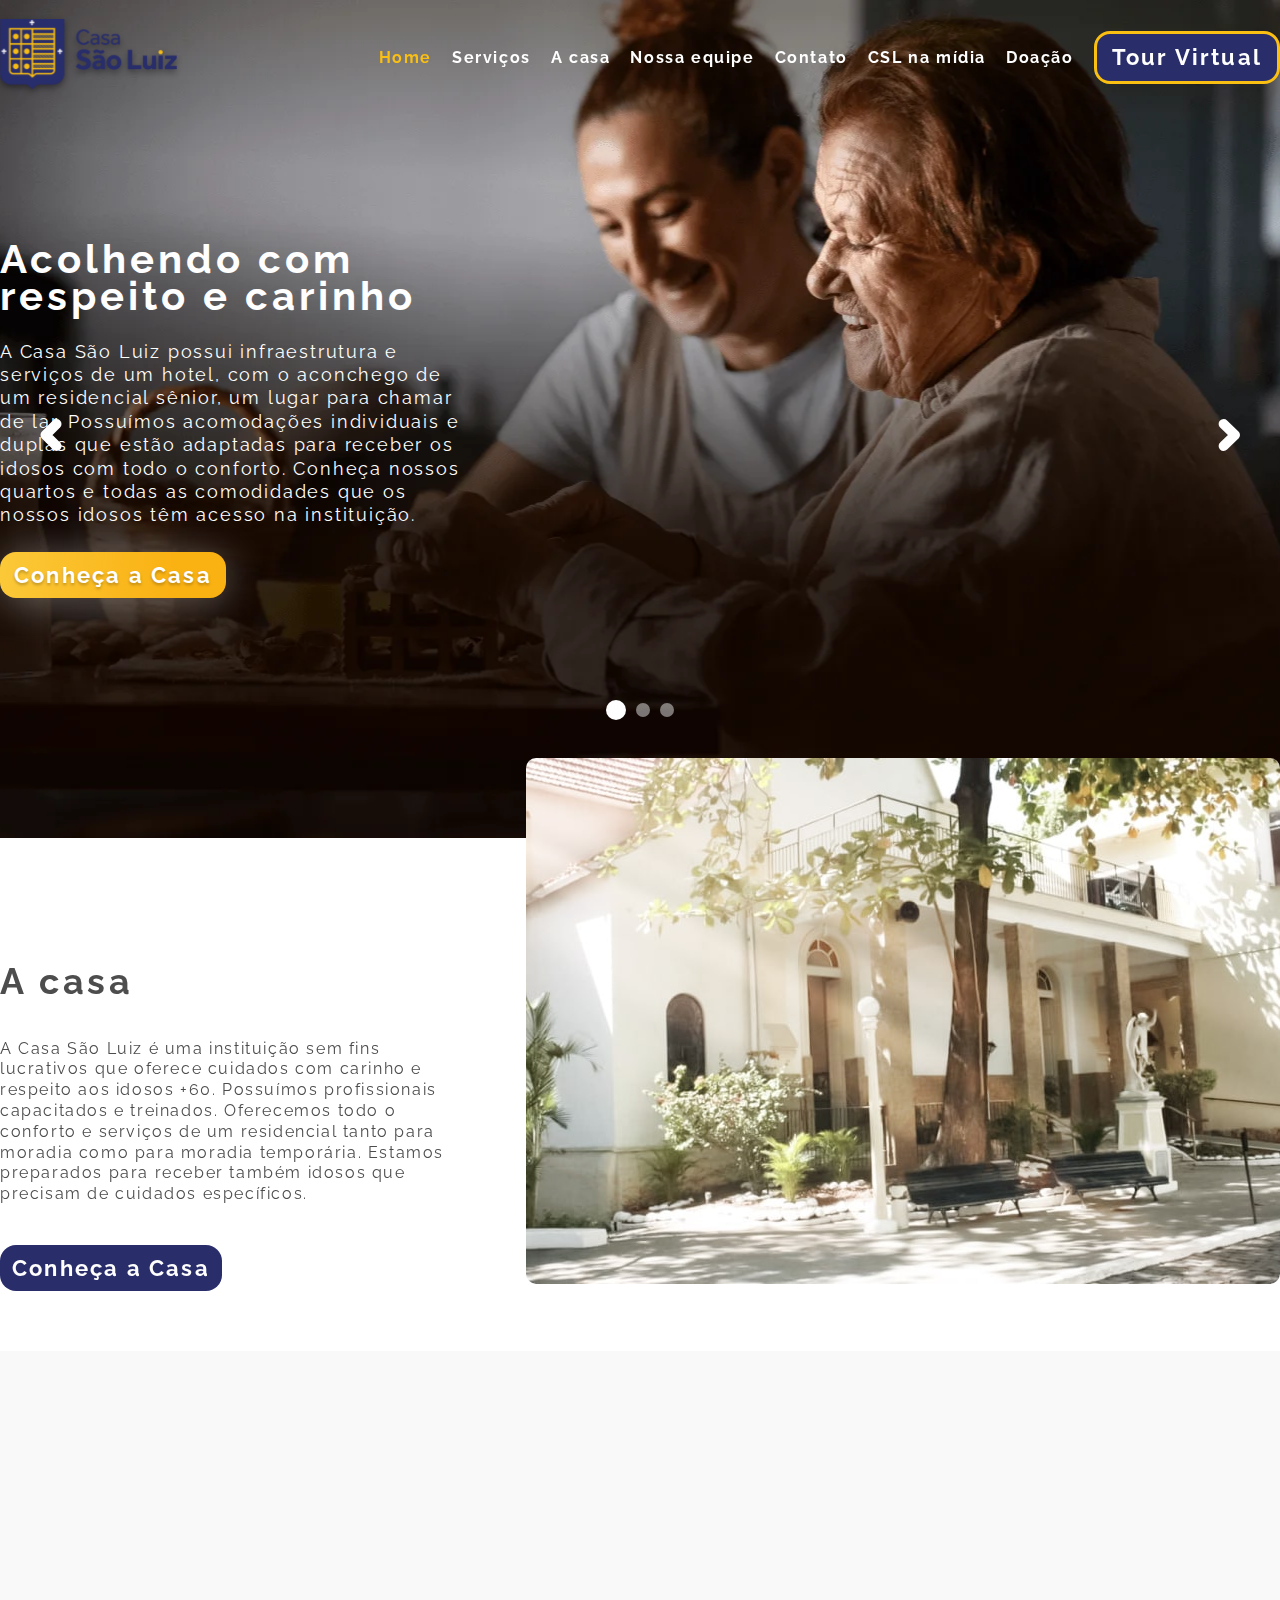
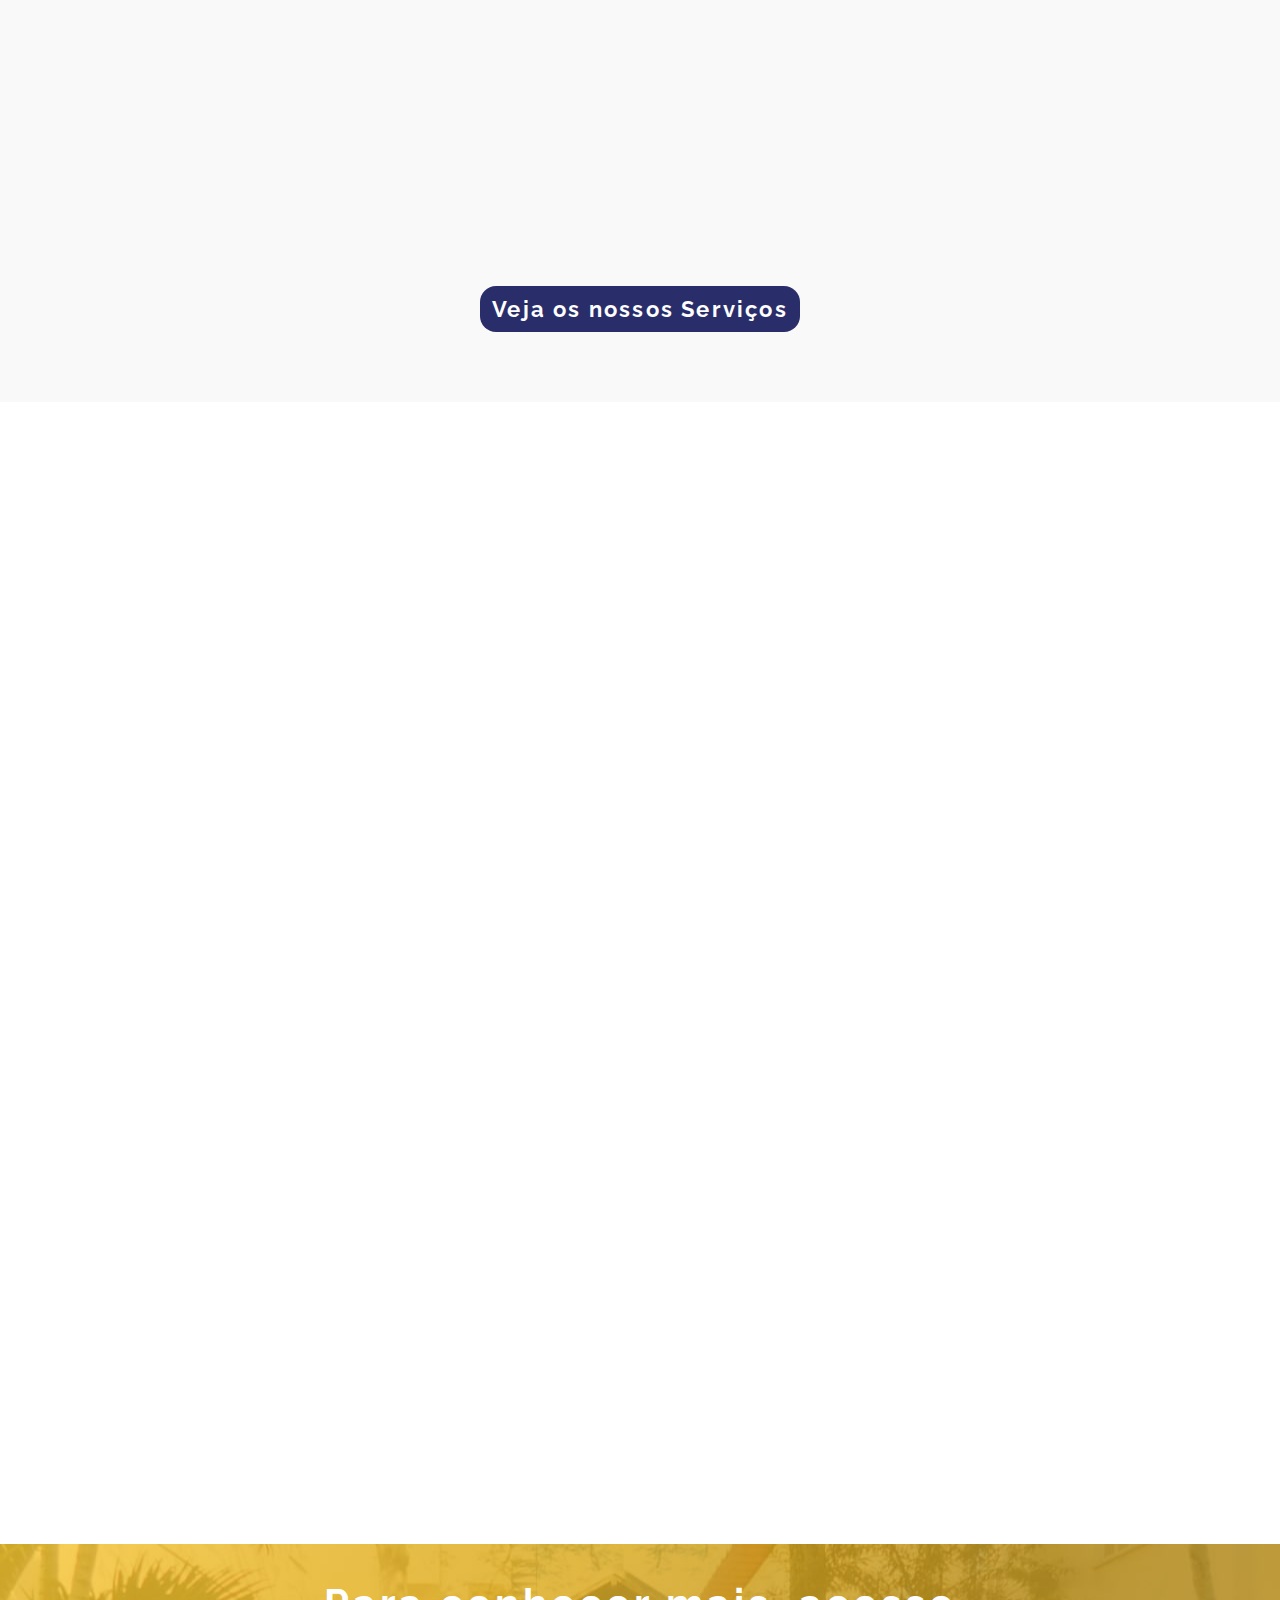
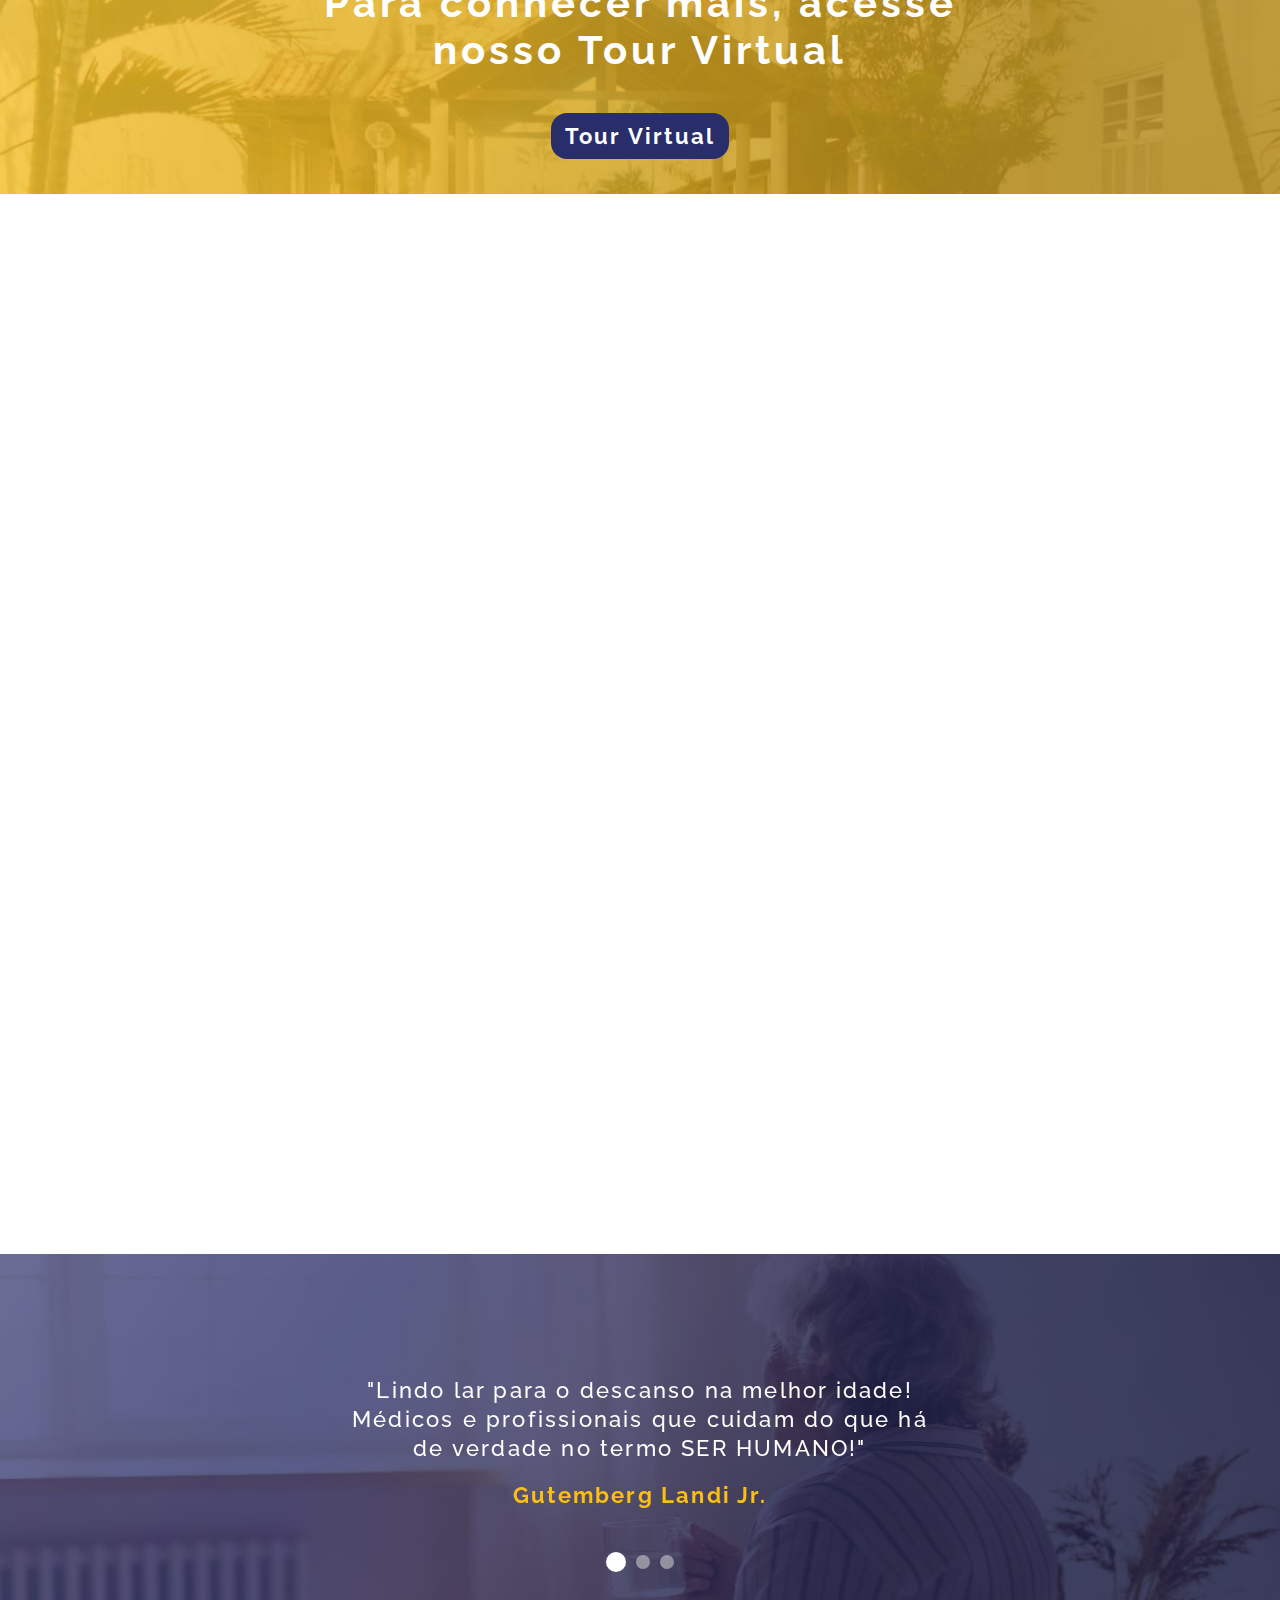
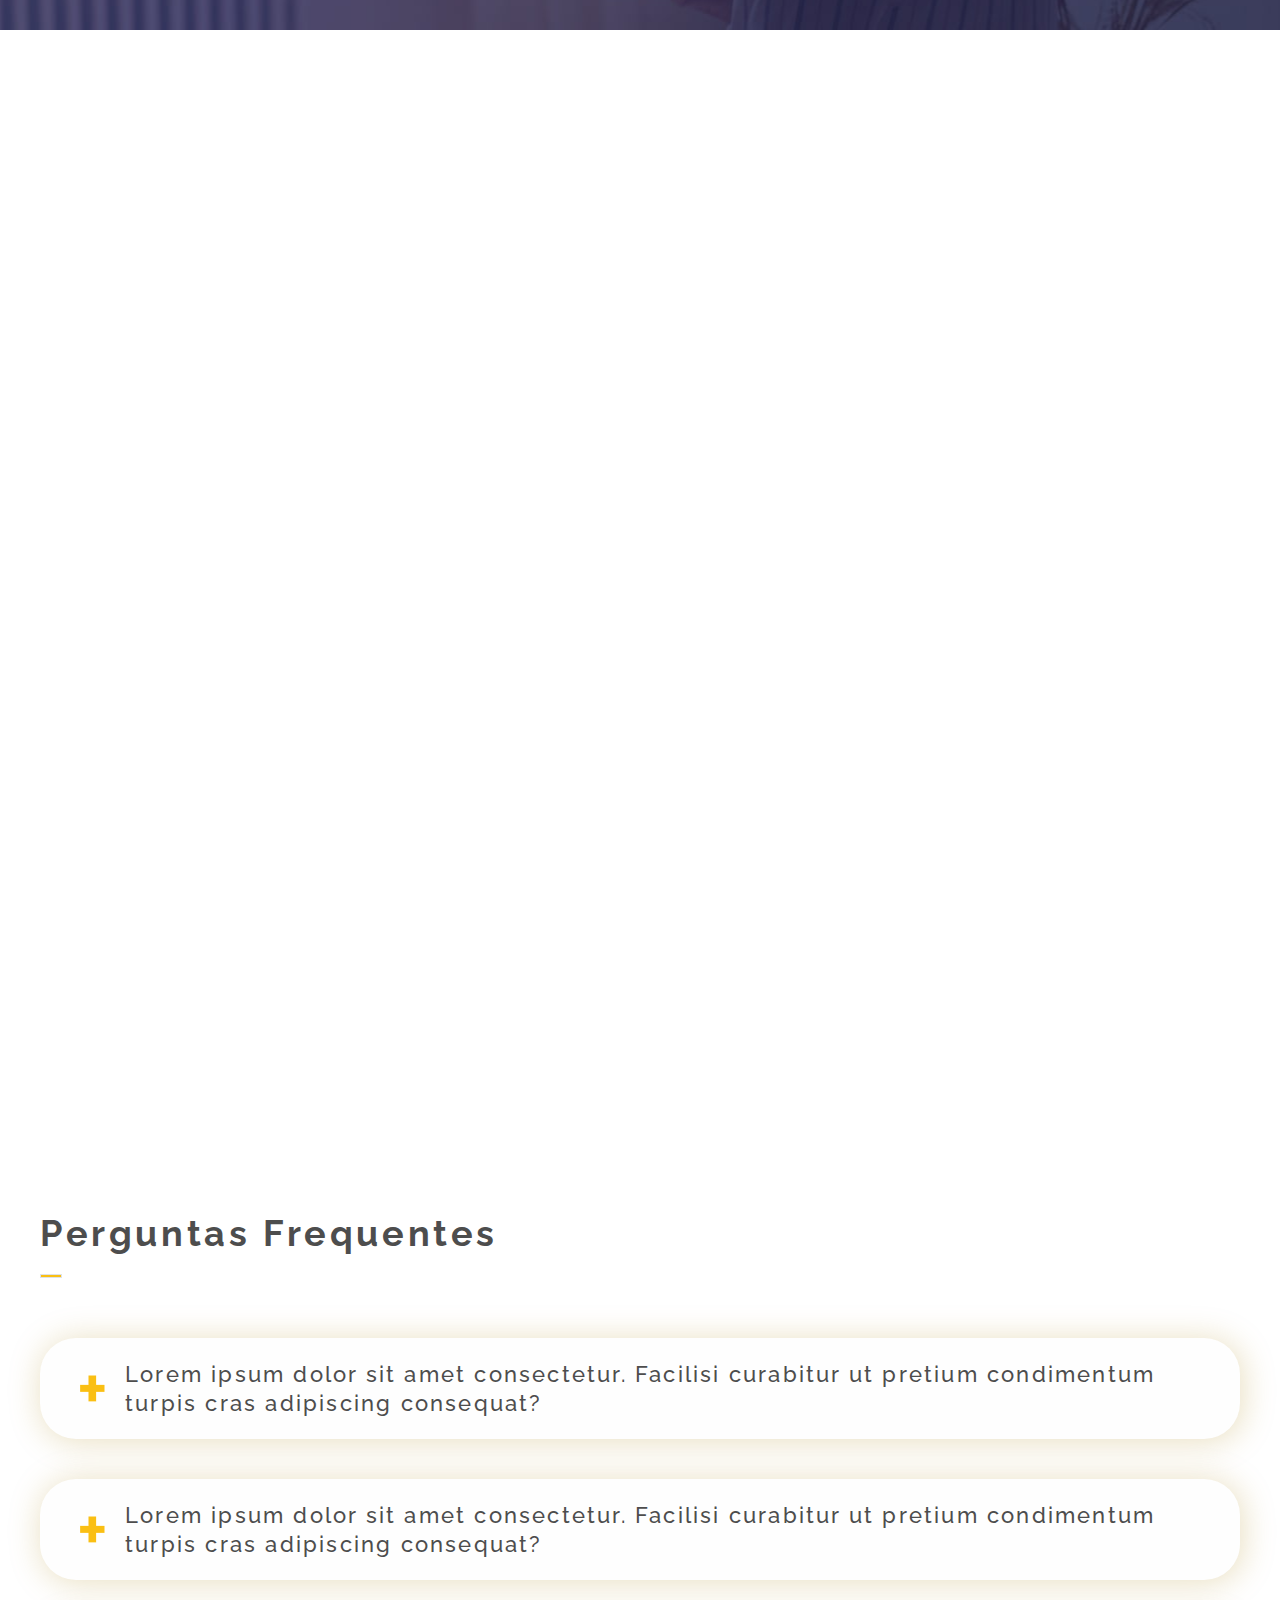
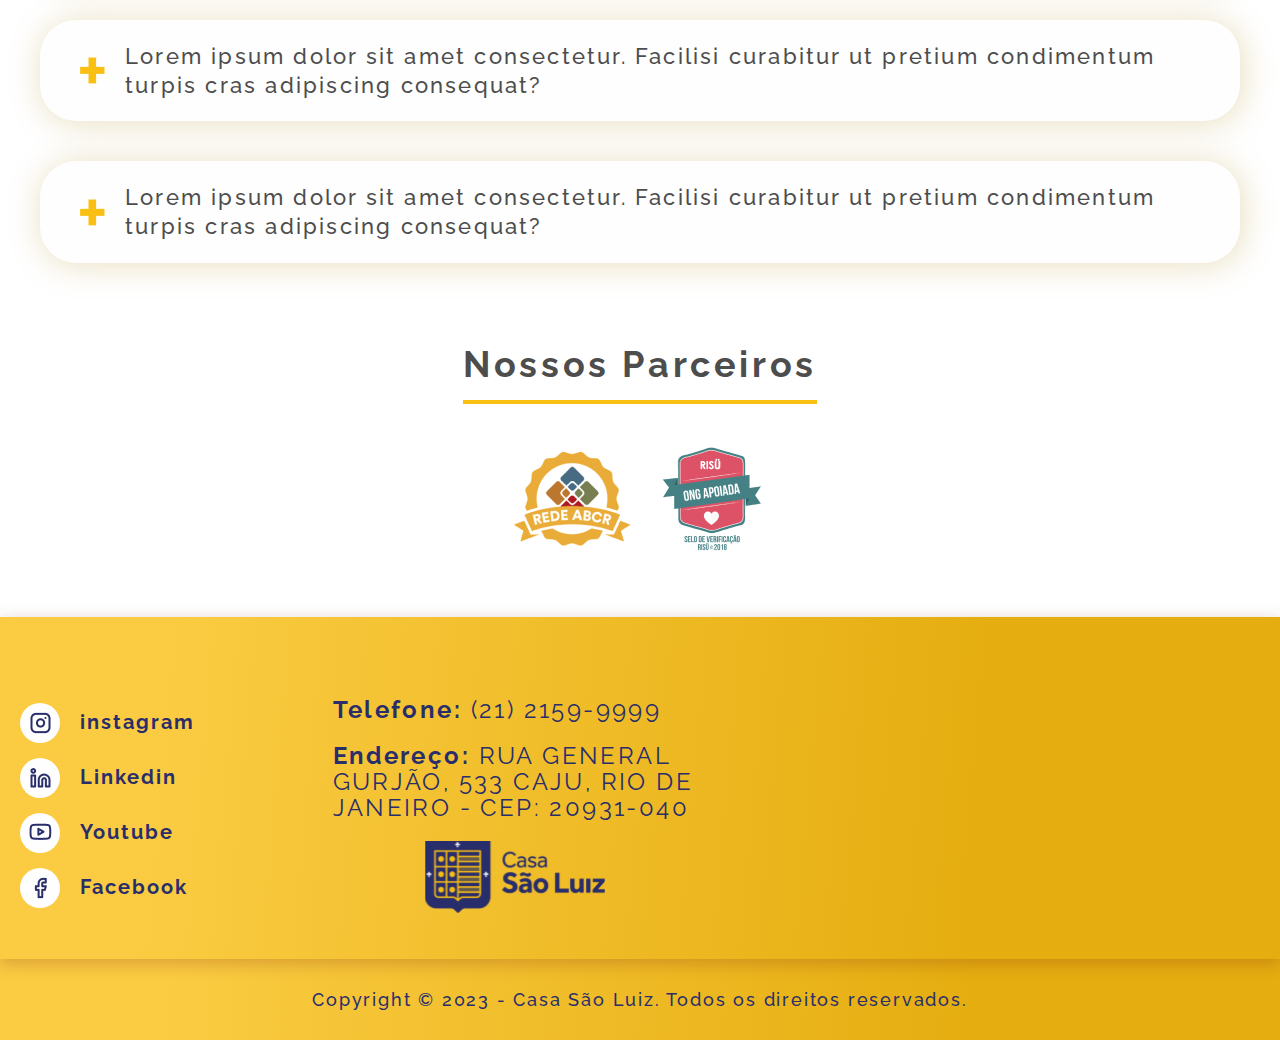
==== commit 4ab687c3: "change img a casa/ text copyright" ====
--- a/index.html
+++ b/index.html
@@ -54,7 +54,7 @@
                             <li><a href="contato.html">Contato</a></li>
                             <li><a href="csl_midia.html">CSL na mídia</a></li>
                             <li><a href="doacao.html">Doação</a></li>
-                            <li class="btn_tour_header"><a href="#">Tour Virtual</a></li>
+                            <li class="btn_tour_header"><a href="https://casasaoluiz.org.br/tour" target="_blank">Tour Virtual</a></li>
                         </ul>
                     </nav>
                     <div class="menu_mobile_open">
@@ -78,7 +78,7 @@
                                 <li><a href="contato.html">Contato</a></li>
                                 <li><a href="csl_midia.html">CSL na mídia</a></li>
                                 <li><a href="doacao.html">Doação</a></li>
-                                <li class="btn_tour_header"><a href="#">Tour Virtual</a></li>
+                                <li class="btn_tour_header"><a href="https://casasaoluiz.org.br/tour" target="_blank">Tour Virtual</a></li>
                             </ul>
                         </nav>
                     </div>
@@ -507,7 +507,7 @@
                             Para conhecer mais, acesse<br> nosso Tour Virtual
                         </h2>
                     </div>
-                    <a href="#">
+                    <a href="https://casasaoluiz.org.br/tour" target="_blank">
                         <div class="btn_tour">
                             <h2>
                                 Tour Virtual
@@ -963,7 +963,7 @@
 
     <div class="copy">
         <div class="area_copy">
-            <p>Copyright © 2023 - Casa São Luiz.Todos os direitos reservados.</p>
+            <p>Copyright © 2023 - Casa São Luiz. Todos os direitos reservados.</p>
         </div>
     </div>
 
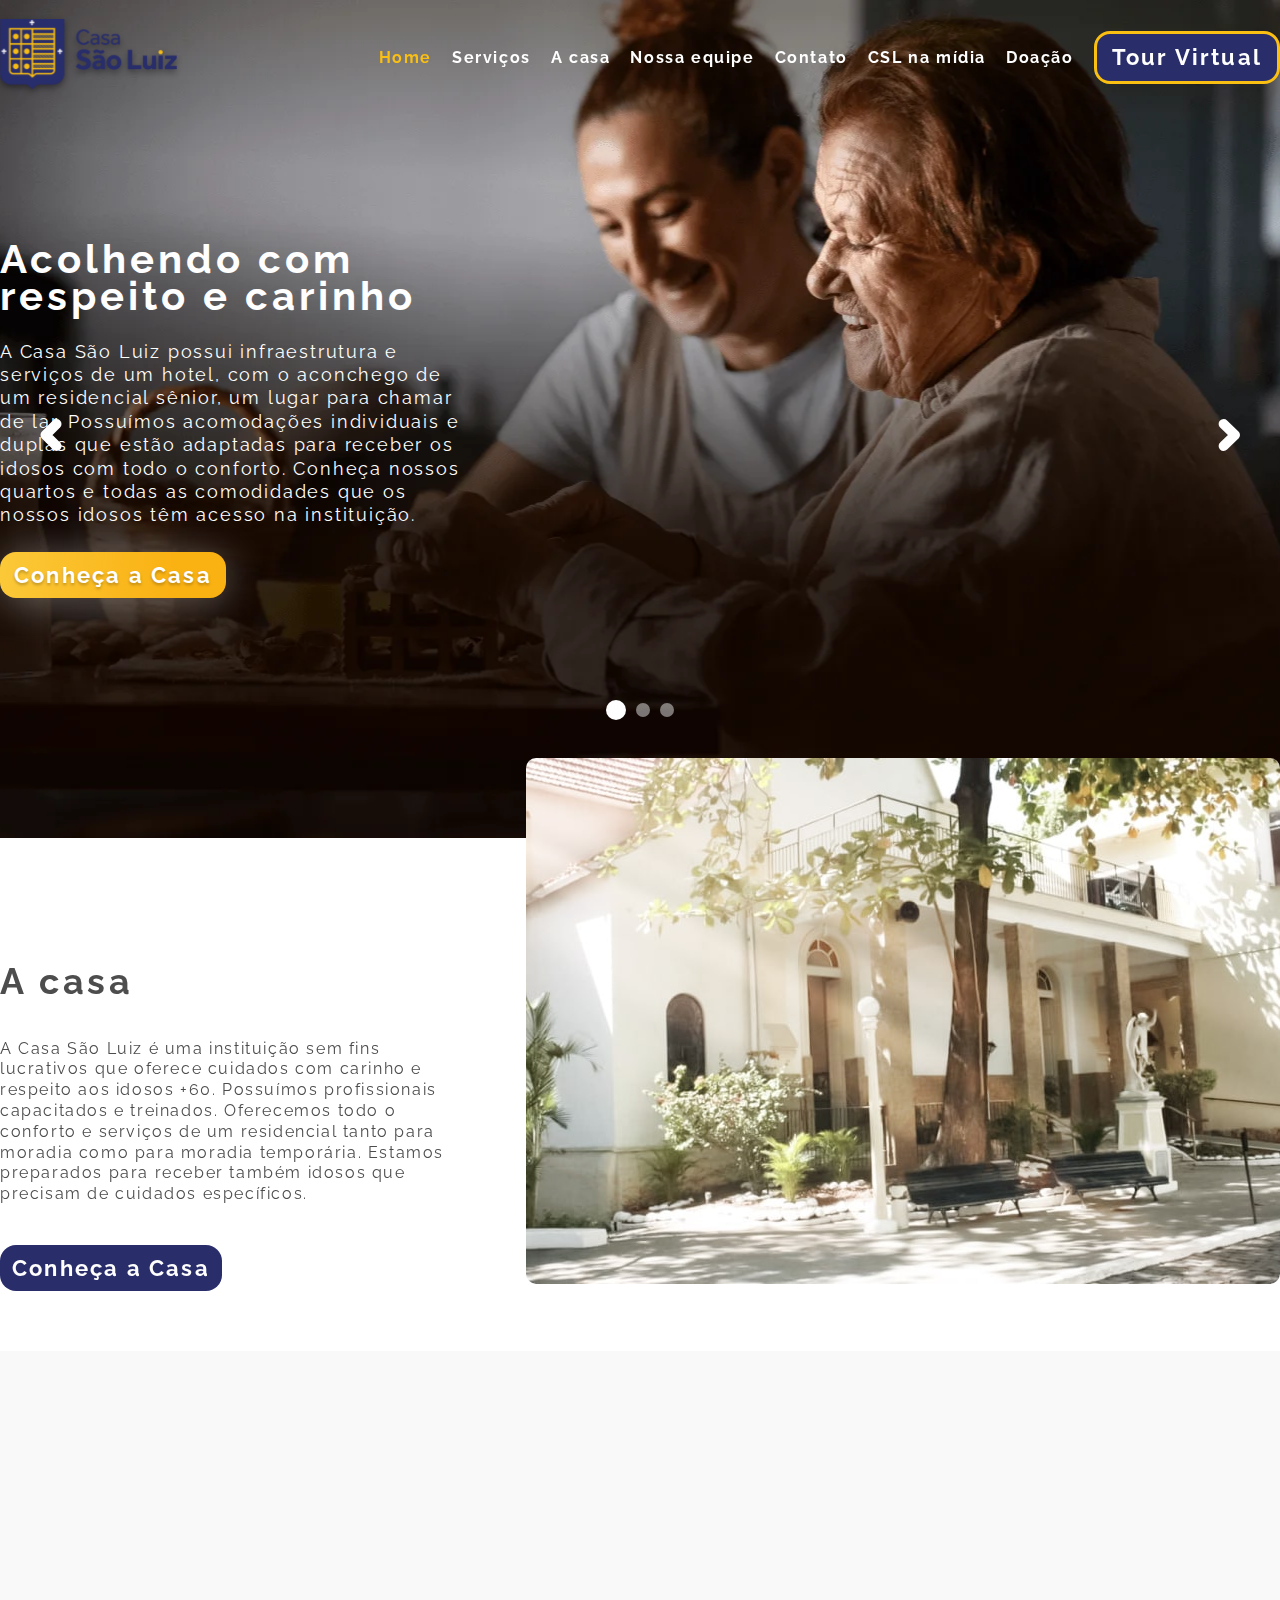
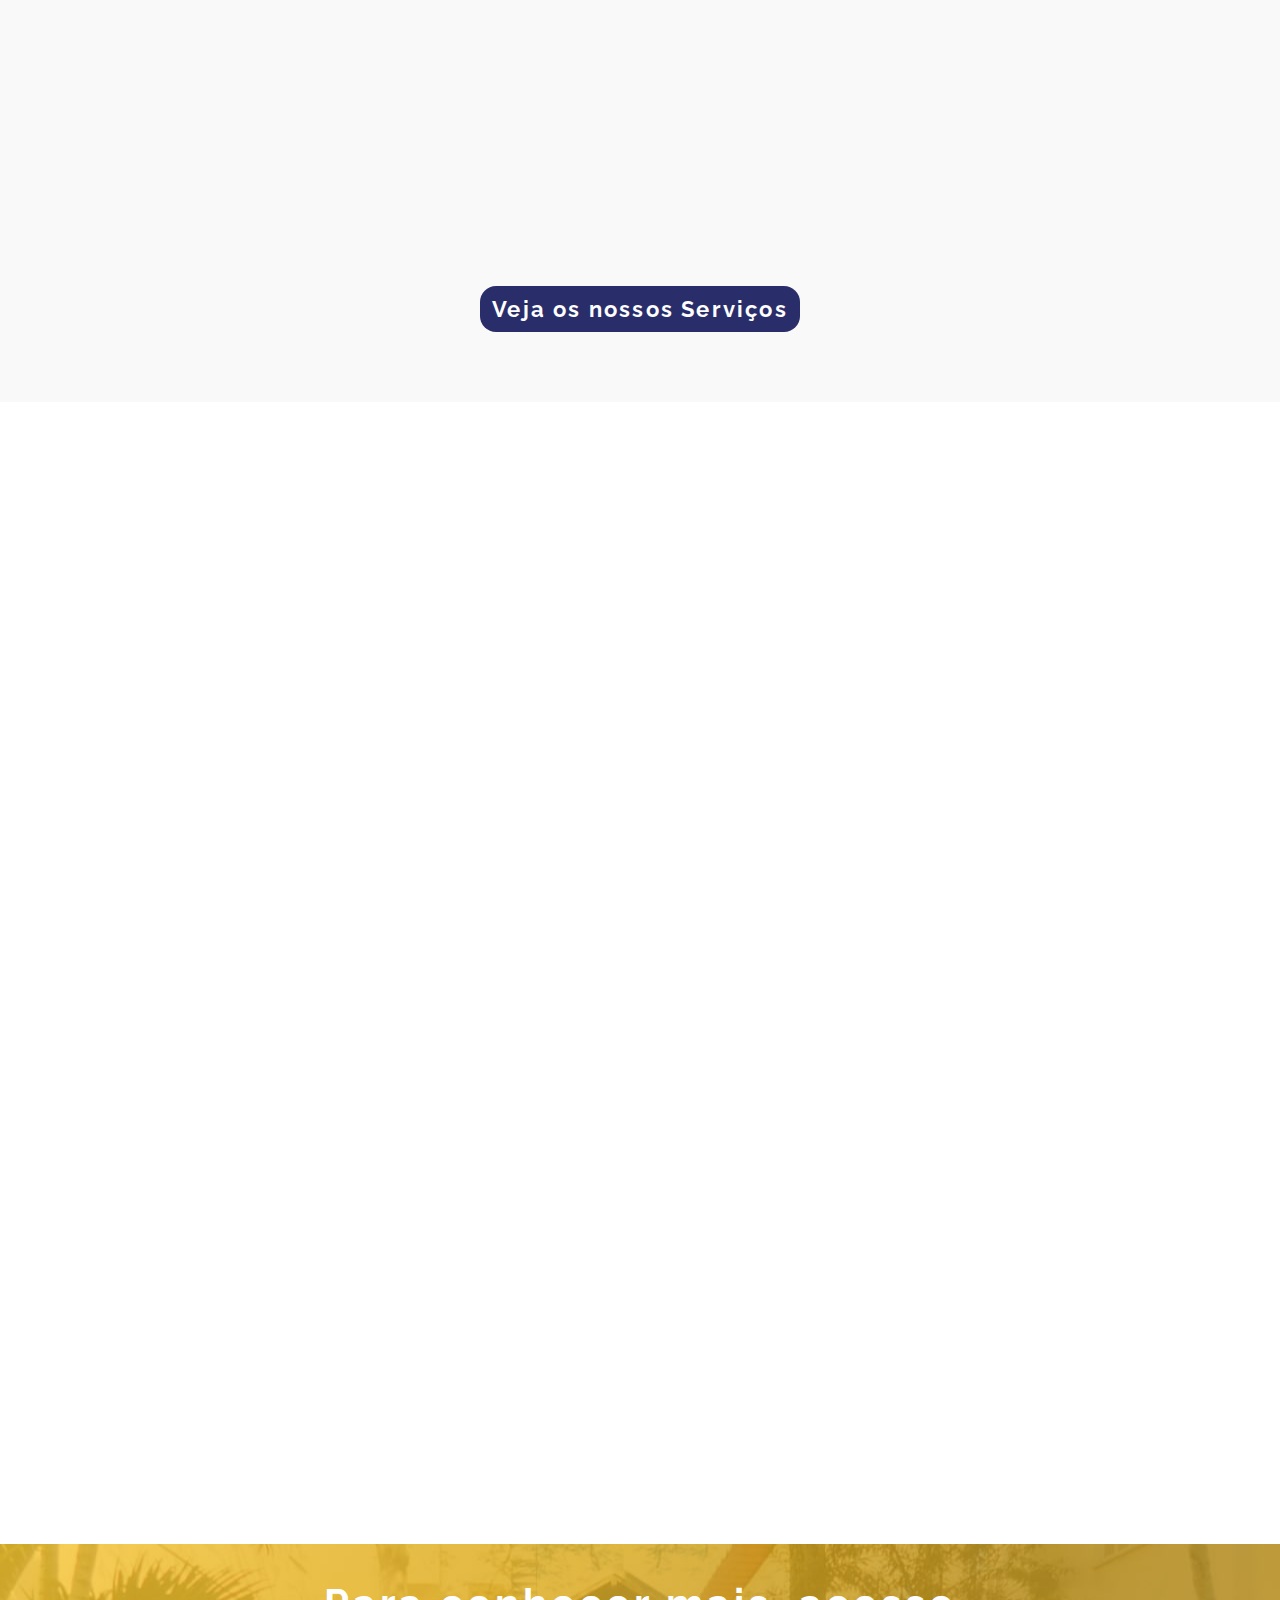
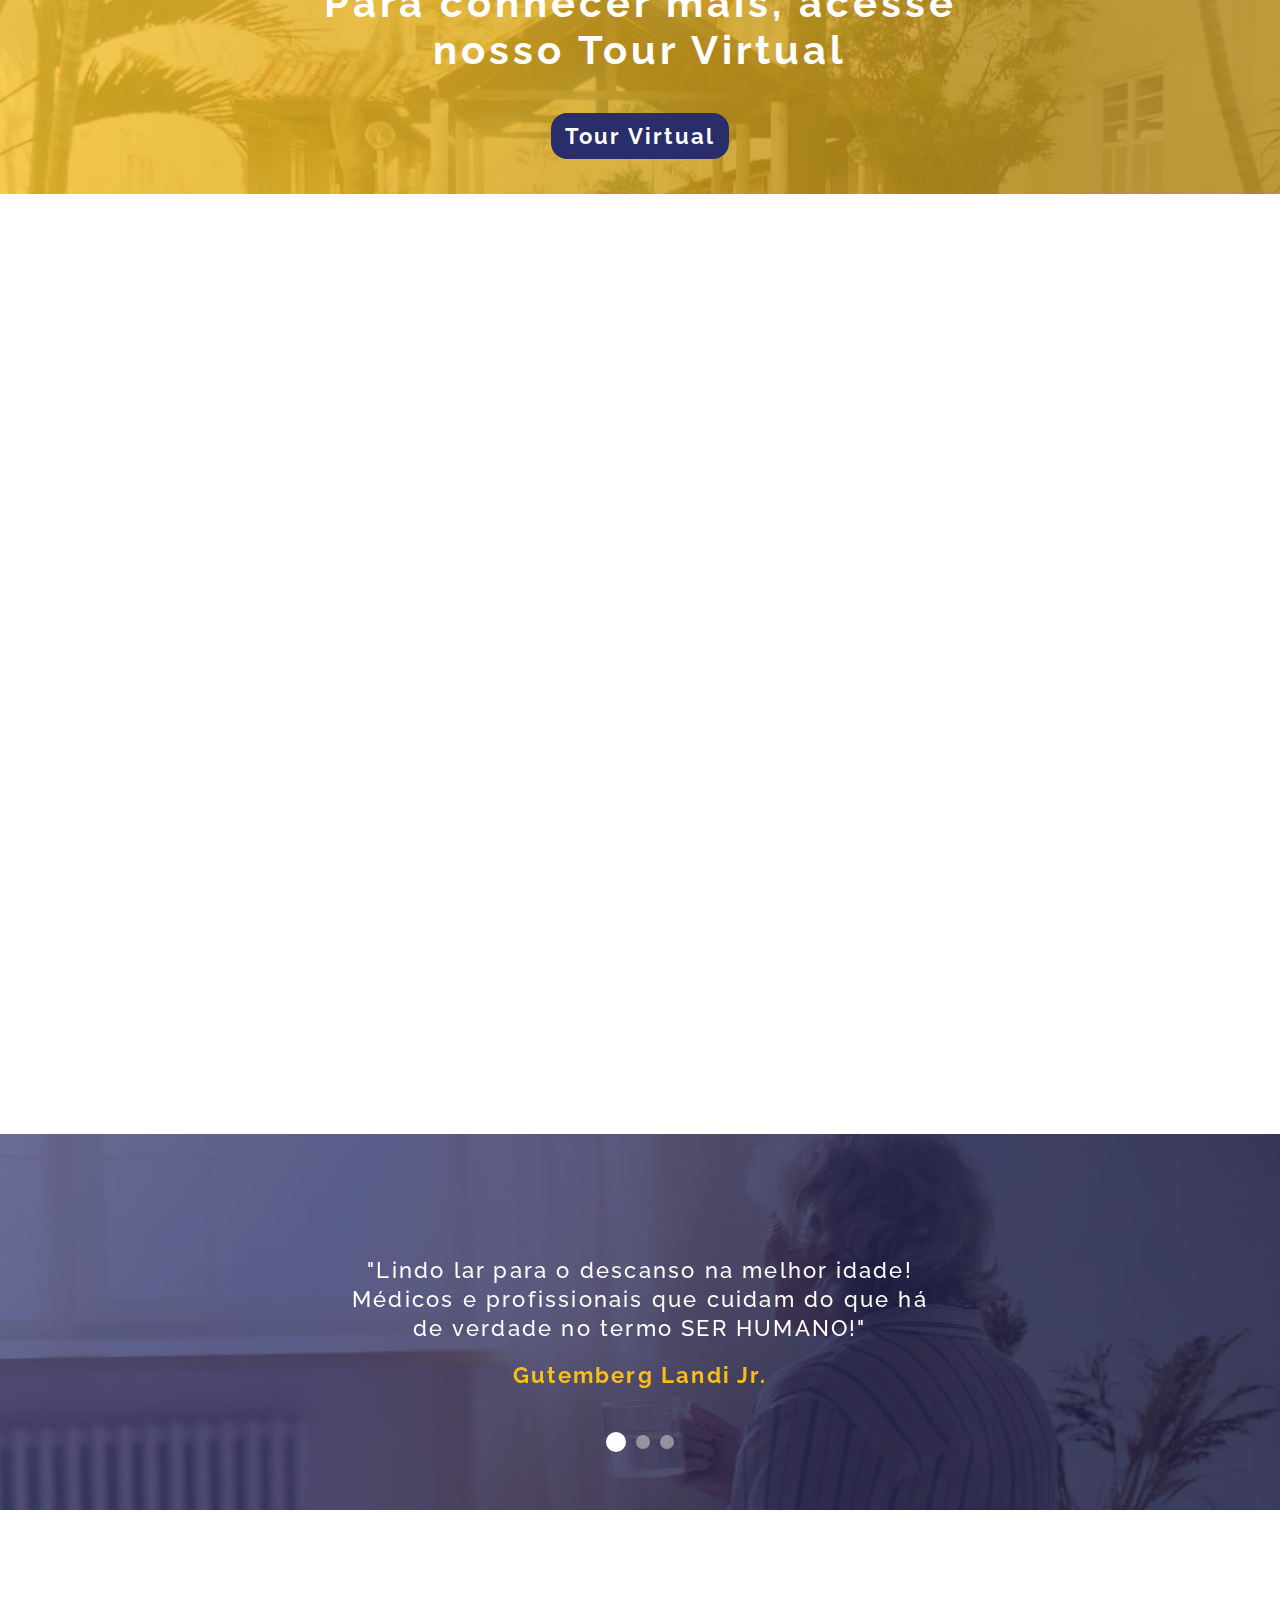
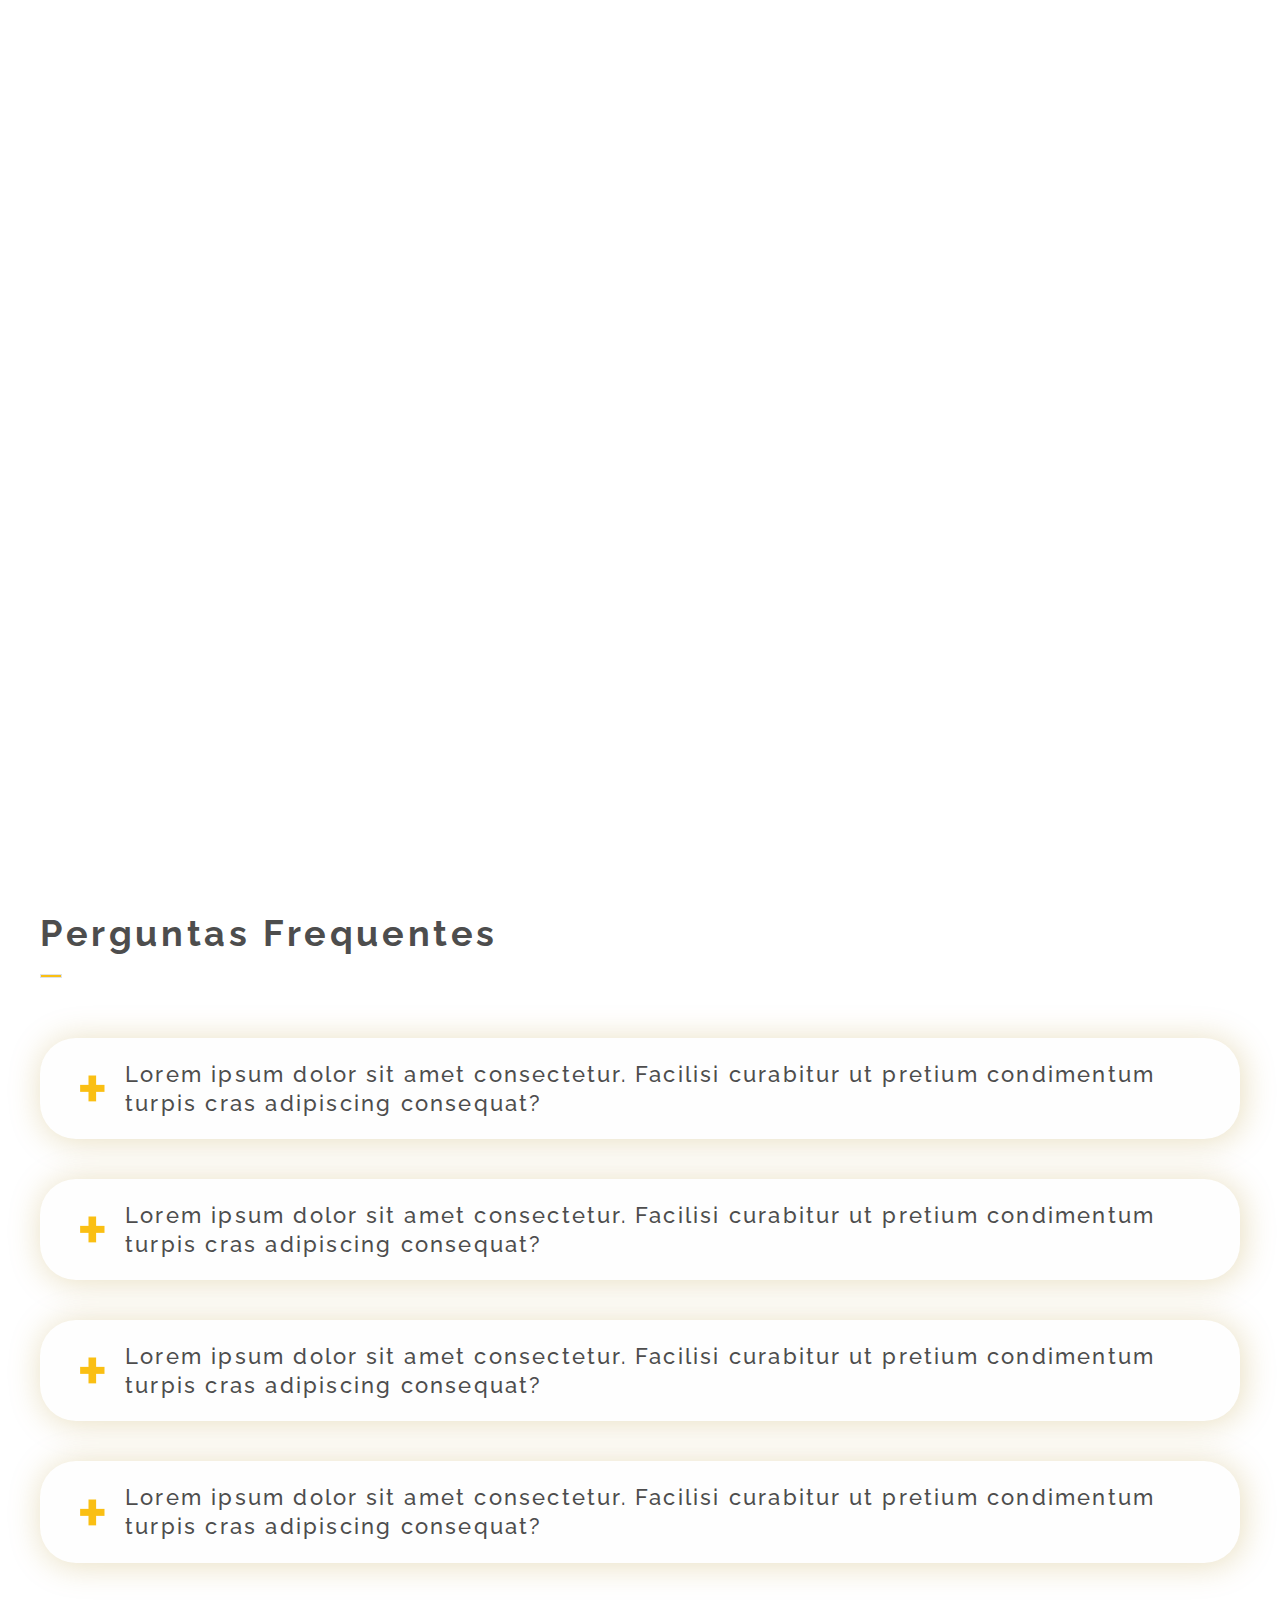
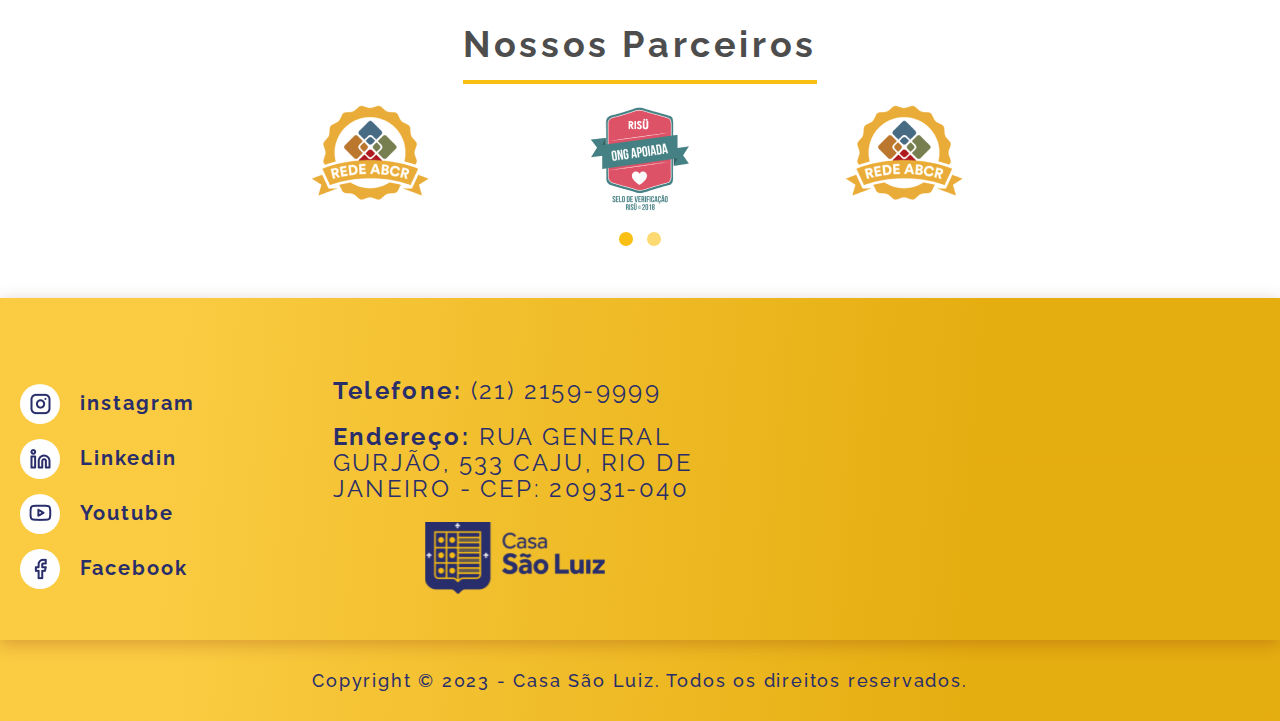
==== commit f0c1318f: "add carousel parceiros" ====
--- a/index.html
+++ b/index.html
@@ -29,12 +29,12 @@
     <title>Home - Casa São Luiz</title>
     <link rel="stylesheet" href="css/style.css">
     <link rel="stylesheet" href="css/bootstrap.min.css">
-
+    <link rel="stylesheet" href="css/owl.carousel.min.css" />
+    <link rel="stylesheet" href="css/owl.theme.default.min.css" />
 
 </head>
 
 <body>
-
     <header>
         <div class="container_header">
             <div class="container_header_int">
@@ -44,7 +44,7 @@
                             <img src="img/logo.svg" alt="Casa São Luiz">
                         </div>
                     </a>
-                   
+
                     <nav>
                         <ul>
                             <li><a href="index.html" class="active_menu">Home</a></li>
@@ -54,7 +54,8 @@
                             <li><a href="contato.html">Contato</a></li>
                             <li><a href="csl_midia.html">CSL na mídia</a></li>
                             <li><a href="doacao.html">Doação</a></li>
-                            <li class="btn_tour_header"><a href="https://casasaoluiz.org.br/tour" target="_blank">Tour Virtual</a></li>
+                            <li class="btn_tour_header"><a href="https://casasaoluiz.org.br/tour" target="_blank">Tour
+                                    Virtual</a></li>
                         </ul>
                     </nav>
                     <div class="menu_mobile_open">
@@ -78,7 +79,8 @@
                                 <li><a href="contato.html">Contato</a></li>
                                 <li><a href="csl_midia.html">CSL na mídia</a></li>
                                 <li><a href="doacao.html">Doação</a></li>
-                                <li class="btn_tour_header"><a href="https://casasaoluiz.org.br/tour" target="_blank">Tour Virtual</a></li>
+                                <li class="btn_tour_header"><a href="https://casasaoluiz.org.br/tour"
+                                        target="_blank">Tour Virtual</a></li>
                             </ul>
                         </nav>
                     </div>
@@ -333,7 +335,7 @@
 
                     </div>
                 </div>
-                <div class="img_servicos_4"  data-animation="down" data-delay-4>
+                <div class="img_servicos_4" data-animation="down" data-delay-4>
                     <div class="area_text_servicos">
 
                         <div class="title_servicos">
@@ -367,7 +369,7 @@
 
     <div class="container_atendimento">
         <div class="container_atendimento_int">
-            <div class="title_atendimento"  data-animation="left">
+            <div class="title_atendimento" data-animation="left">
                 <h2>Modalidades de Atendimento</h2>
                 <div class="border"></div>
             </div>
@@ -396,7 +398,7 @@
                     <div class="border_right"></div>
                 </div>
 
-                <div class="atendimento_card"  data-animation="down" data-delay-3 data-animation-top>
+                <div class="atendimento_card" data-animation="down" data-delay-3 data-animation-top>
                     <div class="area_texts_residencia">
 
                         <div class="title_residencia">
@@ -410,7 +412,7 @@
                             </p>
                         </div>
 
-                     <!--<div class="info_residencia">
+                        <!--<div class="info_residencia">
                             <a href="#">
                                 <p>Saiba mais +</p>
                             </a>
@@ -552,7 +554,7 @@
                 <div class="galery" data-animation="down" data-delay-3>
                     <img src="img/galery_9.webp" alt="" loading="lazy">
                 </div>
-               
+
             </div>
         </div>
     </div>
@@ -562,7 +564,7 @@
             <div class="area_close">
                 <img src="img/close.svg" alt="">
             </div>
-         
+
             <img class="modal_img" src="">
         </div>
     </div>
@@ -664,7 +666,7 @@
                 </div>
 
                 <a href="#">
-                    <div class="btn_blog"  data-animation="left" data-delay-3>
+                    <div class="btn_blog" data-animation="left" data-delay-3>
                         <h2>
                             Conheça nosso Blog
                         </h2>
@@ -868,9 +870,34 @@
                     <div class="border_2"></div>
                 </div>
 
-                <div class="parceiros">
-                    <img src="img/rede_abcr.png" alt="Rede abcr">
-                    <img src="img/selo_ong.png" alt="Ong apoiada">
+
+                <div class="owl-carousel owl-theme">
+
+                    <div class="item">
+                        <img src="img/rede_abcr.png" alt="Rede abcr">
+                    </div>
+
+                    <div class="item">
+                        <img src="img/selo_ong.png" alt="Ong apoiada">
+                    </div>
+
+                    <div class="item">
+                        <img src="img/rede_abcr.png" alt="Rede abcr">
+                    </div>
+
+                    <div class="item">
+                        <img src="img/selo_ong.png" alt="Ong apoiada">
+                    </div>
+
+                    <div class="item">
+                        <img src="img/rede_abcr.png" alt="Rede abcr">
+                    </div>
+
+                    <div class="item">
+                        <img src="img/selo_ong.png" alt="Ong apoiada">
+                    </div>
+
+
                 </div>
             </div>
         </div>
@@ -969,14 +996,40 @@
 
 
     <script src="js/jquery-3.6.1.min.js"></script>
+    <script src="js/owl.carousel.min.js"></script>
     <script src="js/bootstrap.min.js"></script>
     <script src="js/script.js"></script>
     <script type="text/javascript">
+
+        $(document).ready(() => {
+
+            $(".owl-carousel").owlCarousel({
+
+                items: 6,
+                loop: true,
+                nav: false,
+                autoplay: true,
+                autoplayTimeout: 6000,
+                responsive: {
+                    375: {
+                        items: 2
+                    },
+                    1024: {
+                        items: 3
+                    },
+                    1440: {
+                        items: 4
+                    }
+                }
+
+            });
+
+        });
+
         $('.carousel').carousel({
             interval: 10000
 
         });
-
 
         let selected1 = $('.img_icon_slide');
         selected1.on('click', function () {
--- a/css/style.css
+++ b/css/style.css
@@ -820,7 +820,7 @@
     display: flex;
     justify-content: center;
     width: 100%;
-    padding: 100px 0px 140px 0px;
+    padding: 60px 0px 60px 0px;
 }
 
 .container_galery_int {
@@ -1012,7 +1012,7 @@
     display: flex;
     justify-content: center;
     width: 100%;
-    padding: 150px 0px 150px 0px;
+    padding: 60px 0px 60px 0px;
 }
 
 .container_blog_int {
@@ -1250,7 +1250,6 @@
 }
 
 .aswer {
-    overflow: hidden;
     max-height: 0px;
     opacity: 0;
     transition: all ease-in-out 400ms;
@@ -1292,20 +1291,32 @@
     display: flex;
     justify-content: center;
     width: 100%;
-    padding: 60px 0px;
+    padding: 40px 0px;
 }
 
 .container_parceiros_int {
     display: flex;
     justify-content: center;
     align-items: center;
-    width: 100%;
-}
-
+    flex-direction: column;
+    width: 100%;
+    max-width: 800px;
+}
+.item {
+    display: flex;
+    justify-content: center;
+}
+
+.item img {
+    max-width: max-content;
+    width: 100% !important;
+}
 .area_parceiros {
     display: flex;
     flex-direction: column;
-    gap: 40px;
+    gap: 20px;
+    align-items: center;
+    width: 100%;
 }
 
 .title_parceiros {
@@ -1333,9 +1344,37 @@
     display: flex;
     justify-content: center;
     align-items: center;
-    gap: 15px;
-}
-
+    width: 100%;
+    max-width: 230px;
+}
+.owl-theme .owl-dots .owl-dot.active span, .owl-theme .owl-dots .owl-dot:hover span {
+    width: 14px !important;
+    height: 14px !important;
+    border-radius: 100px;
+    background-color: #FABF13 !important;
+    transition: all ease 300ms;
+    cursor: pointer;
+    opacity: 1 !important;
+
+}
+.owl-theme .owl-dots .owl-dot span {
+    width: 14px !important;
+    height: 14px !important;
+    border-radius: 100px;
+    background-color: #FABF13 !important;
+    transition: all ease 300ms;
+    cursor: pointer;
+    opacity: 0.6 !important;
+    
+}
+button:focus {
+    outline: none !important;
+}
+
+.no-js.owl-carousel,
+.owl-carousel.owl-loaded {
+    cursor: grab;
+}
 
 /*Footer*/
 
